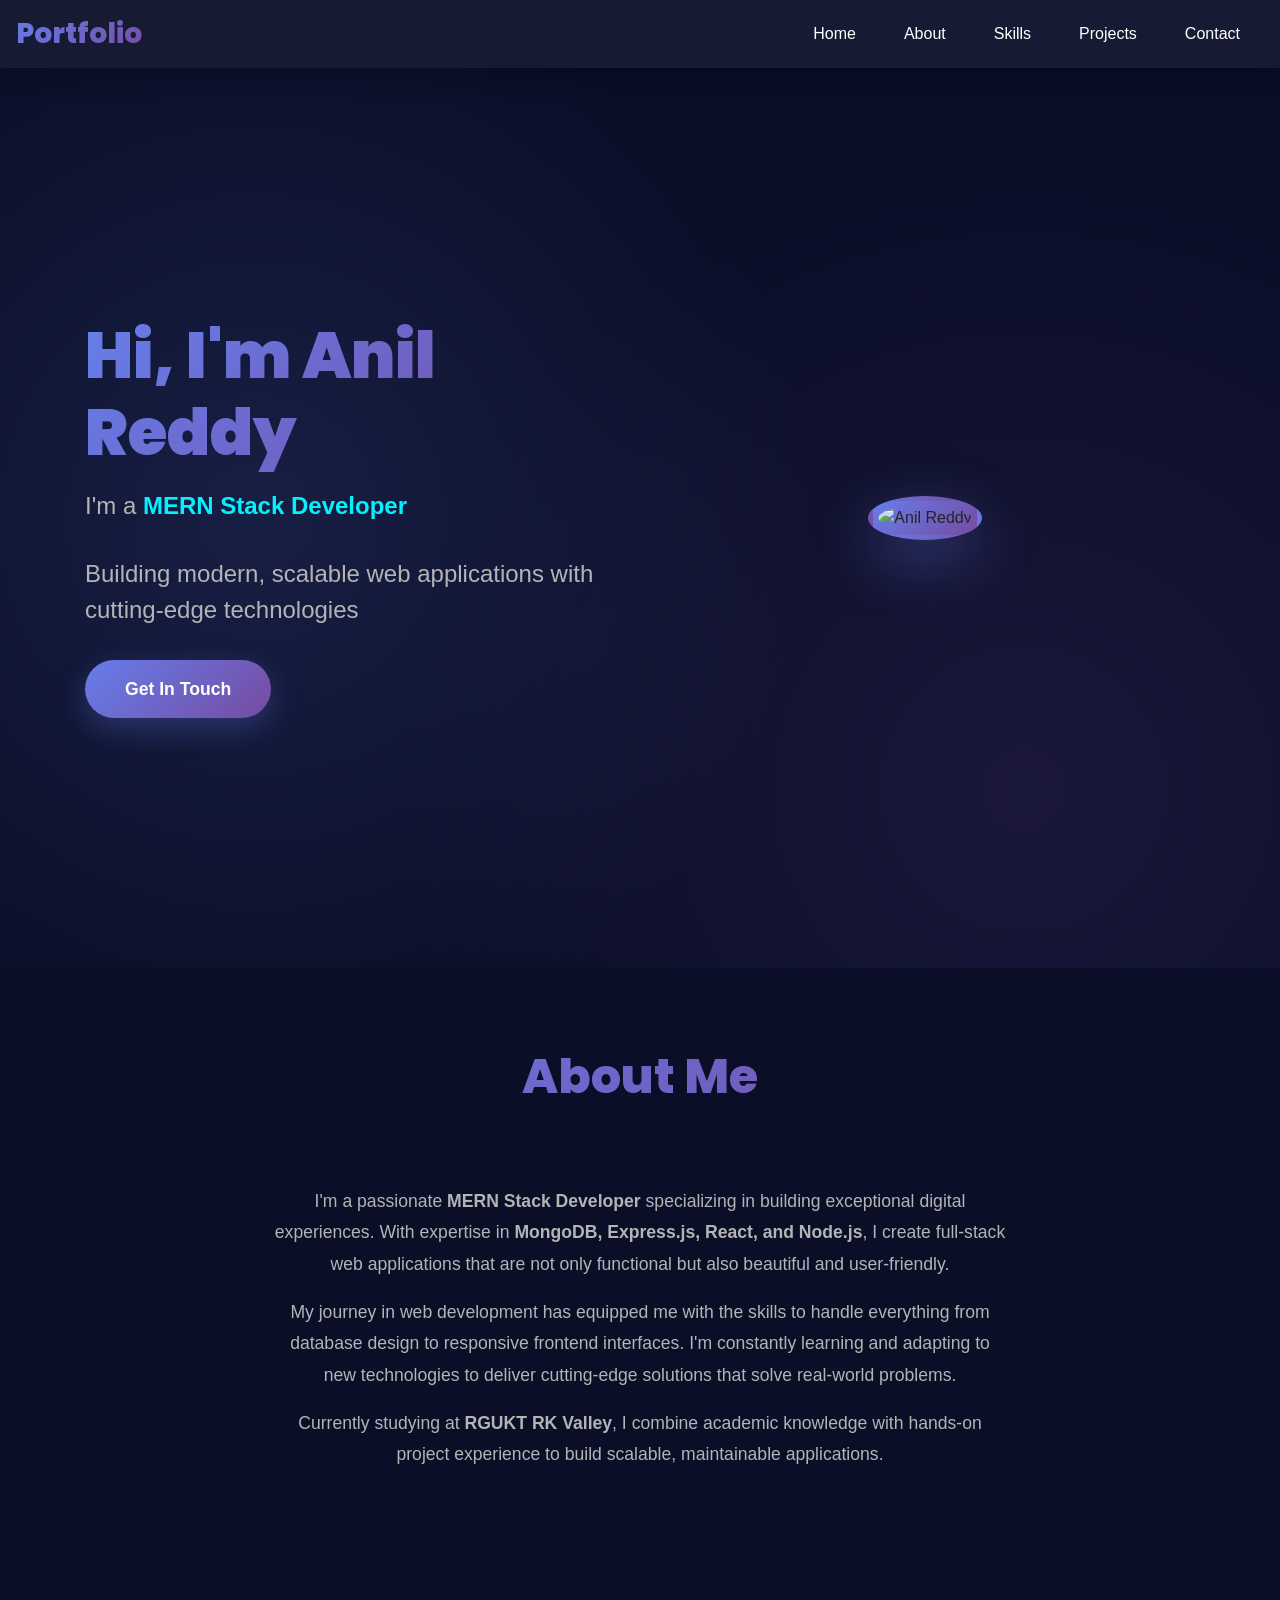
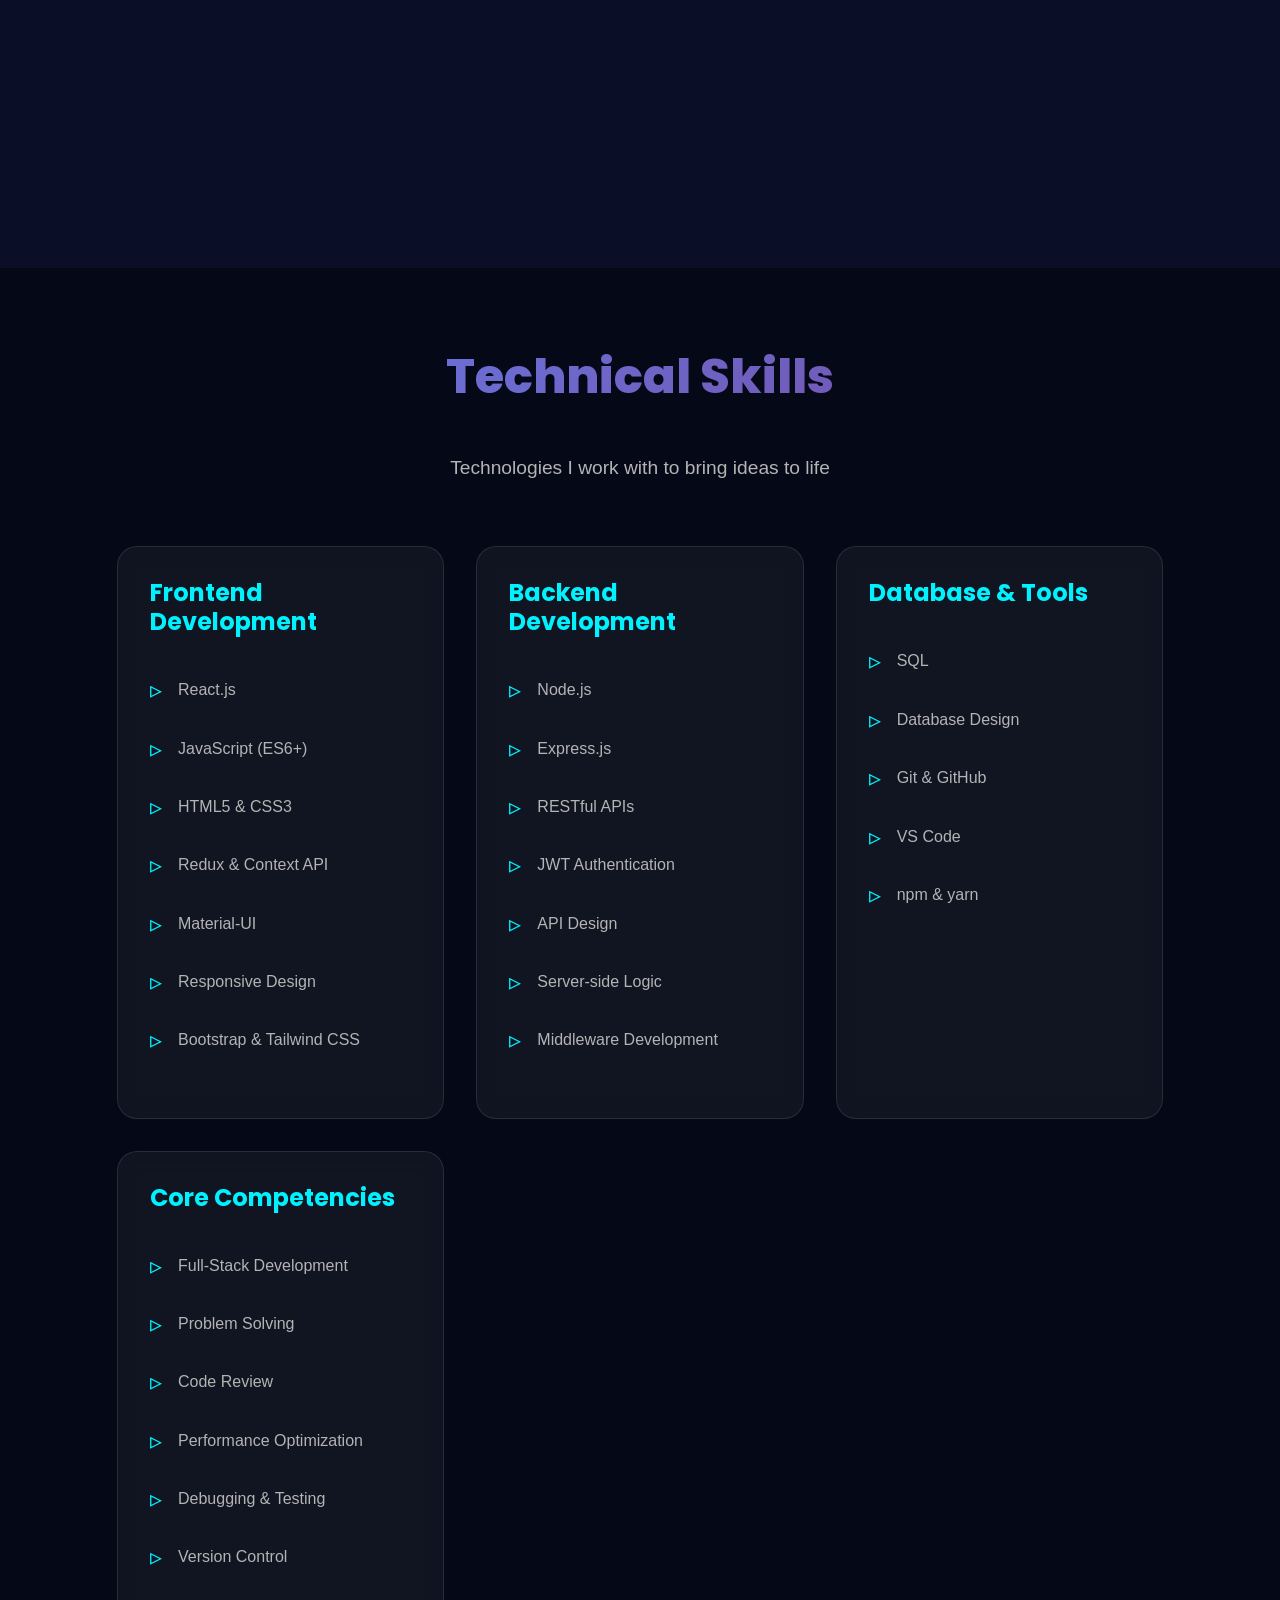
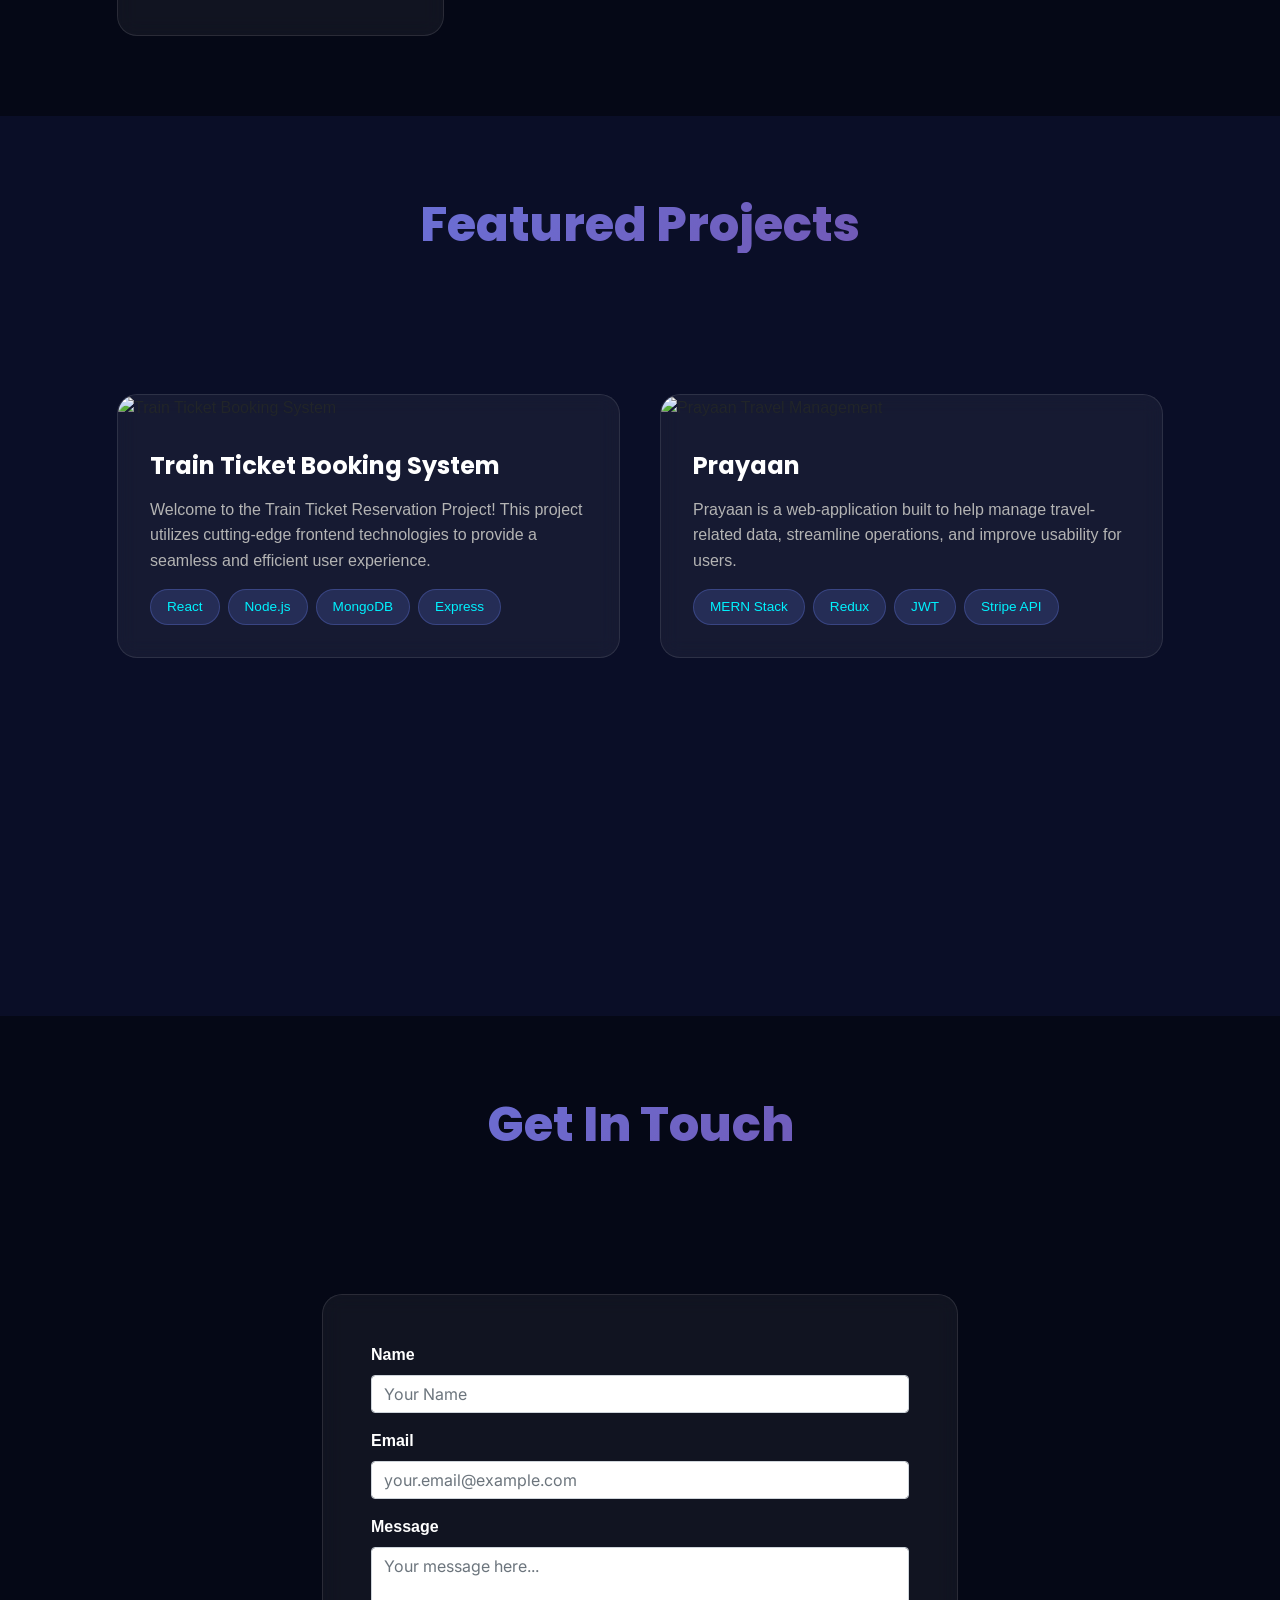
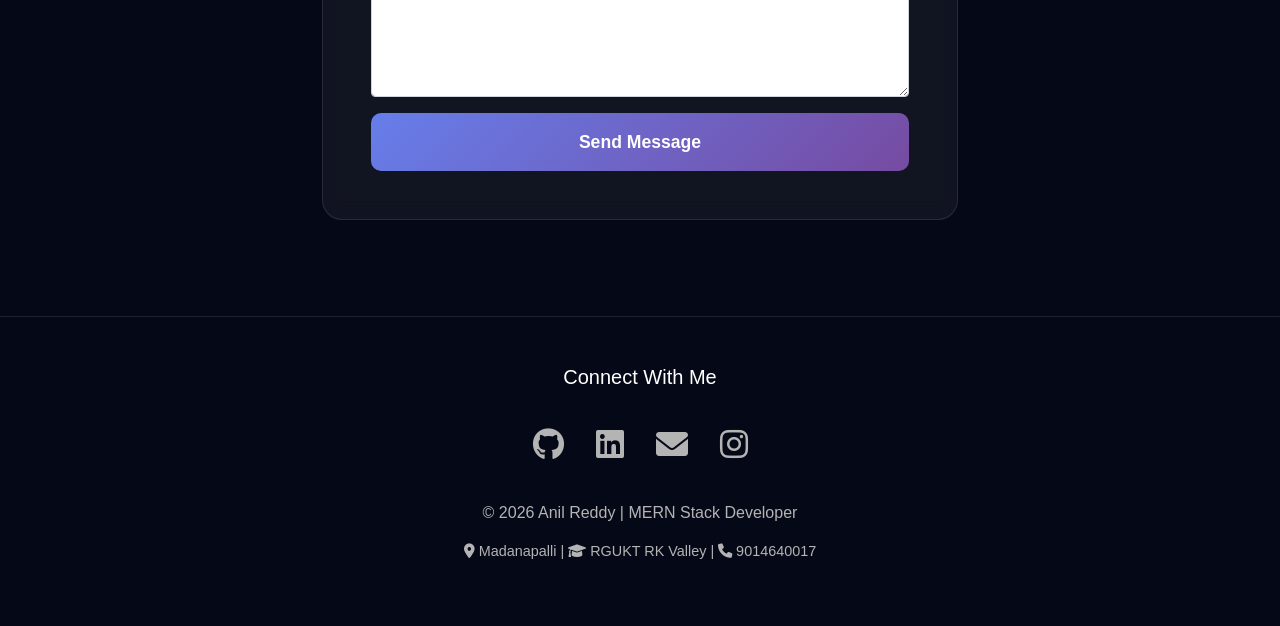
==== index.html @ bd6b55f9 "Initial commit - my portfolio project" ====
<!DOCTYPE html>
<html lang="en">

<head>
    <meta charset="UTF-8">
    <meta name="viewport" content="width=device-width, initial-scale=1.0">
    <meta name="description" content="Professional MERN Stack Developer Portfolio - Full Stack Web Development">
    <title>Anil Reddy - MERN Stack Developer</title>

    <link rel="stylesheet" href="style.css">
    <link rel="stylesheet" href="https://stackpath.bootstrapcdn.com/bootstrap/4.5.2/css/bootstrap.min.css"
        integrity="sha384-JcKb8q3iqJ61gNV9KGb8thSsNjpSL0n8PARn9HuZOnIxN0hoP+VmmDGMN5t9UJ0Z" crossorigin="anonymous">
    <link rel="stylesheet" href="https://cdnjs.cloudflare.com/ajax/libs/font-awesome/6.0.0-beta3/css/all.min.css">

    <script src="https://code.jquery.com/jquery-3.5.1.slim.min.js"
        integrity="sha384-DfXdz2htPH0lsSSs5nCTpuj/zy4C+OGpamoFVy38MVBnE+IbbVYUew+OrCXaRkfj"
        crossorigin="anonymous"></script>
    <script src="https://cdn.jsdelivr.net/npm/popper.js@1.16.1/dist/umd/popper.min.js"
        integrity="sha384-9/reFTGAW83EW2RDu2S0VKaIzap3H66lZH81PoYlFhbGU+6BZp6G7niu735Sk7lN"
        crossorigin="anonymous"></script>
    <script src="https://stackpath.bootstrapcdn.com/bootstrap/4.5.2/js/bootstrap.min.js"
        integrity="sha384-B4gt1jrGC7Jh4AgTPSdUtOBvfO8shuf57BaghqFfPlYxofvL8/KUEfYiJOMMV+rV"
        crossorigin="anonymous"></script>
</head>

<body>
    <!-- Navigation -->
    <nav class="navbar navbar-expand-lg navbar-dark">
        <a class="navbar-brand port" href="#home">Portfolio</a>
        <button class="navbar-toggler" type="button" data-toggle="collapse" data-target="#navbarNavAltMarkup"
            aria-controls="navbarNavAltMarkup" aria-expanded="false" aria-label="Toggle navigation">
            <span class="navbar-toggler-icon"></span>
        </button>
        <div class="collapse navbar-collapse" id="navbarNavAltMarkup">
            <div class="navbar-nav ml-auto">
                <a class="nav-link" href="#home">Home</a>
                <a class="nav-link" href="#about">About</a>
                <a class="nav-link" href="#skills">Skills</a>
                <a class="nav-link" href="#projects">Projects</a>
                <a class="nav-link" href="#contact">Contact</a>
            </div>
        </div>
    </nav>

    <!-- Hero Section -->
    <section id="home" class="hero-section">
        <div class="container">
            <div class="row align-items-center hero-content">
                <div class="col-lg-6 col-md-12 text-center text-lg-left mb-4 mb-lg-0">
                    <h1 class="hero-title">Hi, I'm Anil Reddy</h1>
                    <p class="hero-subtitle">
                        I'm a <span class="typing-text" id="typing-text">MERN Stack Developer</span>
                    </p>
                    <p class="hero-subtitle">Building modern, scalable web applications with cutting-edge technologies
                    </p>
                    <button class="cta-button"
                        onclick="document.getElementById('contact').scrollIntoView({behavior: 'smooth'})">
                        Get In Touch
                    </button>
                </div>
                <div class="col-lg-6 col-md-12 text-center">
                    <div class="profile-image-container">
                        <img src="https://res.cloudinary.com/dc9ofdtip/image/upload/v1767351451/IMG_20251217_183651_583_pf6vwm.webp"
                            alt="Anil Reddy" class="profile-image">
                    </div>
                </div>
            </div>
        </div>
    </section>

    <!-- About Section -->
    <section id="about" class="section about-section">
        <div class="container">
            <h2 class="section-title scroll-reveal">About Me</h2>
            <div class="about-content scroll-reveal">
                <p class="about-text">
                    I'm a passionate <strong>MERN Stack Developer</strong> specializing in building exceptional digital
                    experiences.
                    With expertise in <strong>MongoDB, Express.js, React, and Node.js</strong>, I create full-stack web
                    applications
                    that are not only functional but also beautiful and user-friendly.
                </p>
                <p class="about-text">
                    My journey in web development has equipped me with the skills to handle everything from database
                    design
                    to responsive frontend interfaces. I'm constantly learning and adapting to new technologies to
                    deliver
                    cutting-edge solutions that solve real-world problems.
                </p>
                <p class="about-text">
                    Currently studying at <strong>RGUKT RK Valley</strong>, I combine academic knowledge with hands-on
                    project experience to build scalable, maintainable applications.
                </p>
            </div>
        </div>
    </section>

    <!-- Skills Section -->
    <section id="skills" class="section skills-section">
        <div class="container">
            <h2 class="section-title scroll-reveal">Technical Skills</h2>
            <p class="section-subtitle scroll-reveal">Technologies I work with to bring ideas to life</p>

            <div class="skills-grid">
                <!-- Frontend Skills -->
                <div class="skill-card scroll-reveal">
                    <h3 class="skill-category">Frontend Development</h3>
                    <ul class="skill-list">
                        <li class="skill-item">React.js</li>
                        <li class="skill-item">JavaScript (ES6+)</li>
                        <li class="skill-item">HTML5 & CSS3</li>
                        <li class="skill-item">Redux & Context API</li>
                        <li class="skill-item">Material-UI</li>
                        <li class="skill-item">Responsive Design</li>
                        <li class="skill-item">Bootstrap & Tailwind CSS</li>
                    </ul>
                </div>

                <!-- Backend Skills -->
                <div class="skill-card scroll-reveal">
                    <h3 class="skill-category">Backend Development</h3>
                    <ul class="skill-list">
                        <li class="skill-item">Node.js</li>
                        <li class="skill-item">Express.js</li>
                        <li class="skill-item">RESTful APIs</li>
                        <li class="skill-item">JWT Authentication</li>
                        <li class="skill-item">API Design</li>
                        <li class="skill-item">Server-side Logic</li>
                        <li class="skill-item">Middleware Development</li>
                    </ul>
                </div>

                <!-- Database Skills -->
                <div class="skill-card scroll-reveal">
                    <h3 class="skill-category">Database & Tools</h3>
                    <ul class="skill-list">
                        <li class="skill-item">SQL</li>
                        <li class="skill-item">Database Design</li>
                        <li class="skill-item">Git & GitHub</li>
                        <li class="skill-item">VS Code</li>
                        <li class="skill-item">npm & yarn</li>
                    </ul>
                </div>

                <!-- Additional Skills -->
                <div class="skill-card scroll-reveal">
                    <h3 class="skill-category">Core Competencies</h3>
                    <ul class="skill-list">
                        <li class="skill-item">Full-Stack Development</li>
                        <li class="skill-item">Problem Solving</li>
                        <li class="skill-item">Code Review</li>
                        <li class="skill-item">Performance Optimization</li>
                        <li class="skill-item">Debugging & Testing</li>
                        <li class="skill-item">Version Control</li>
                    </ul>
                </div>
            </div>
        </div>
    </section>

    <!-- Projects Section -->
    <section id="projects" class="section projects-section">
        <div class="container">
            <h2 class="section-title scroll-reveal">Featured Projects</h2>
            <p class="section-subtitle scroll-reveal">A showcase of my recent work and achievements</p>

            <div class="projects-grid">
                <!-- Project 1: Train Ticket Booking System -->
                <a href="https://github.com/anilreddycm/WT-MINI-PROJECT-MINI" target="_blank" class="project-link">
                    <div class="project-card scroll-reveal">
                        <img src="https://www.shutterstock.com/image-vector/train-icon-logo-sign-ticket-260nw-2595988425.jpg"
                            alt="Train Ticket Booking System" class="project-image">
                        <div class="project-content">
                            <h3 class="project-title">Train Ticket Booking System</h3>
                            <p class="project-description">
                                Welcome to the Train Ticket Reservation Project! This project utilizes cutting-edge
                                frontend technologies to provide a seamless and efficient user experience.
                            </p>
                            <div class="project-tech">
                                <span class="tech-tag">React</span>
                                <span class="tech-tag">Node.js</span>
                                <span class="tech-tag">MongoDB</span>
                                <span class="tech-tag">Express</span>
                            </div>
                        </div>
                    </div>
                </a>

                <!-- Project 2: Prayaan -->
                <a href="https://github.com/anilreddycm/Prayaan" target="_blank" class="project-link">
                    <div class="project-card scroll-reveal">
                        <img src="https://res.cloudinary.com/dc9ofdtip/image/upload/v1763119201/Untitled_design_3_vn11tf.png"
                            alt="Prayaan Travel Management" class="project-image">
                        <div class="project-content">
                            <h3 class="project-title">Prayaan</h3>
                            <p class="project-description">
                                Prayaan is a web‑application built to help manage travel-related data, streamline
                                operations, and improve usability for users.
                            </p>
                            <div class="project-tech">
                                <span class="tech-tag">MERN Stack</span>
                                <span class="tech-tag">Redux</span>
                                <span class="tech-tag">JWT</span>
                                <span class="tech-tag">Stripe API</span>
                            </div>
                        </div>
                    </div>
                </a>
            </div>
        </div>
    </section>

    <!-- Contact Section -->
    <section id="contact" class="section contact-section">
        <div class="container">
            <h2 class="section-title scroll-reveal">Get In Touch</h2>
            <p class="section-subtitle scroll-reveal">Let's work together on your next project</p>

            <div class="contact-container">
                <form id="contact-form" class="contact-form scroll-reveal">
                    <div class="form-group">
                        <label for="name" class="form-label">Name</label>
                        <input type="text" class="form-control" id="name" placeholder="Your Name" required>
                    </div>
                    <div class="form-group">
                        <label for="email" class="form-label">Email</label>
                        <input type="email" class="form-control" id="email" placeholder="your.email@example.com"
                            required>
                    </div>
                    <div class="form-group">
                        <label for="message" class="form-label">Message</label>
                        <textarea class="form-control" id="message" rows="5" placeholder="Your message here..."
                            required></textarea>
                    </div>
                    <button type="submit" class="submit-button">Send Message</button>
                </form>
            </div>
        </div>
    </section>

    <!-- Footer -->
    <footer>
        <div class="container">
            <h5 style="color: white; text-align: center; margin-bottom: 1rem;">Connect With Me</h5>
            <div class="social-links">
                <a href="https://github.com/anilreddycm" target="_blank" class="social-link" aria-label="GitHub">
                    <i class="fab fa-github"></i>
                </a>
                <a href="https://www.linkedin.com/in/c-m-anil-kumar-reddy-99ab47313" target="_blank" class="social-link"
                    aria-label="LinkedIn">
                    <i class="fab fa-linkedin"></i>
                </a>
                <a href="mailto:anilreddycm2004@gmail.com" class="social-link" aria-label="Email">
                    <i class="fas fa-envelope"></i>
                </a>
                <a href="https://www.instagram.com/anil._.reddy._.cm18/" target="_blank" class="social-link"
                    aria-label="Instagram">
                    <i class="fab fa-instagram"></i>
                </a>

            </div>
            <p class="footer-text">© <span id="current-year">2026</span> Anil Reddy | MERN Stack Developer</p>
            <p class="footer-text" style="font-size: 0.9rem; margin-top: 0.5rem;">
                <i class="fas fa-map-marker-alt"></i> Madanapalli |
                <i class="fas fa-graduation-cap"></i> RGUKT RK Valley |
                <i class="fas fa-phone"></i> 9014640017
            </p>
        </div>
    </footer>

    <script src="script.js"></script>
</body>

</html>
---- style.css ----
@import url('https://fonts.googleapis.com/css2?family=Inter:wght@300;400;500;600;700;800&family=Poppins:wght@400;500;600;700;800;900&display=swap');

/* ===== CSS VARIABLES ===== */
:root {
    --primary-gradient: linear-gradient(135deg, #667eea 0%, #764ba2 100%);
    --secondary-gradient: linear-gradient(135deg, #f093fb 0%, #f5576c 100%);
    --accent-gradient: linear-gradient(135deg, #4facfe 0%, #00f2fe 100%);
    --dark-bg: #0a0e27;
    --darker-bg: #050816;
    --card-bg: rgba(255, 255, 255, 0.05);
    --text-primary: #ffffff;
    --text-secondary: #b4b4b4;
    --accent-color: #667eea;
    --accent-cyan: #00f2fe;
    --accent-pink: #f5576c;
    --transition-smooth: all 0.3s cubic-bezier(0.4, 0, 0.2, 1);
}

/* ===== GLOBAL STYLES ===== */
* {
    margin: 0;
    padding: 0;
    box-sizing: border-box;
}

html {
    scroll-behavior: smooth;
}

body {
    font-family: 'Inter', sans-serif;
    background: var(--darker-bg);
    color: var(--text-primary);
    overflow-x: hidden;
    line-height: 1.6;
}

/* ===== NAVIGATION ===== */
.navbar {
    background: rgba(10, 14, 39, 0.95) !important;
    backdrop-filter: blur(10px);
    padding: 1rem 2rem;
    box-shadow: 0 4px 30px rgba(0, 0, 0, 0.3);
    position: sticky;
    top: 0;
    z-index: 1000;
}

.navbar-brand.port {
    font-family: 'Poppins', sans-serif;
    font-weight: 800;
    font-size: 28px;
    background: var(--primary-gradient);
    -webkit-background-clip: text;
    -webkit-text-fill-color: transparent;
    background-clip: text;
    transition: var(--transition-smooth);
}

.navbar-brand.port:hover {
    transform: scale(1.05);
}

.nav-link {
    font-weight: 500;
    font-size: 16px;
    color: var(--text-primary) !important;
    margin: 0 1rem;
    position: relative;
    transition: var(--transition-smooth);
}

.nav-link::after {
    content: '';
    position: absolute;
    bottom: -5px;
    left: 0;
    width: 0;
    height: 2px;
    background: var(--accent-gradient);
    transition: width 0.3s ease;
}

.nav-link:hover::after {
    width: 100%;
}

.nav-link:hover {
    color: var(--accent-cyan) !important;
    transform: translateY(-2px);
}

/* ===== HERO SECTION ===== */
.hero-section {
    min-height: 100vh;
    background: var(--dark-bg);
    position: relative;
    overflow: hidden;
    display: flex;
    align-items: center;
    padding: 4rem 0;
}

.hero-section::before {
    content: '';
    position: absolute;
    top: 0;
    left: 0;
    right: 0;
    bottom: 0;
    background:
        radial-gradient(circle at 20% 50%, rgba(102, 126, 234, 0.15) 0%, transparent 50%),
        radial-gradient(circle at 80% 80%, rgba(118, 75, 162, 0.15) 0%, transparent 50%);
    animation: gradientShift 15s ease infinite;
}

@keyframes gradientShift {

    0%,
    100% {
        opacity: 1;
    }

    50% {
        opacity: 0.7;
    }
}

.hero-content {
    position: relative;
    z-index: 1;
}

.hero-title {
    font-family: 'Poppins', sans-serif;
    font-size: 4rem;
    font-weight: 900;
    margin-bottom: 1rem;
    background: var(--primary-gradient);
    -webkit-background-clip: text;
    -webkit-text-fill-color: transparent;
    background-clip: text;
    animation: fadeInUp 1s ease;
}

.hero-subtitle {
    font-size: 1.5rem;
    color: var(--text-secondary);
    margin-bottom: 2rem;
    animation: fadeInUp 1s ease 0.2s backwards;
}

.typing-text {
    color: var(--accent-cyan);
    font-weight: 600;
}

.profile-image-container {
    position: relative;
    animation: fadeInUp 1s ease 0.4s backwards;
}

.profile-image {
    width: 300px;
    height: 300px;
    border-radius: 50%;
    object-fit: cover;
    border: 5px solid transparent;
    background: var(--primary-gradient);
    padding: 5px;
    box-shadow: 0 20px 60px rgba(102, 126, 234, 0.4);
    transition: var(--transition-smooth);
}

.profile-image:hover {
    transform: scale(1.05) rotate(5deg);
    box-shadow: 0 25px 80px rgba(102, 126, 234, 0.6);
}

.cta-button {
    padding: 1rem 2.5rem;
    font-size: 1.1rem;
    font-weight: 600;
    border: none;
    border-radius: 50px;
    background: var(--primary-gradient);
    color: white;
    cursor: pointer;
    transition: var(--transition-smooth);
    box-shadow: 0 10px 30px rgba(102, 126, 234, 0.3);
    animation: fadeInUp 1s ease 0.6s backwards;
}

.cta-button:hover {
    transform: translateY(-3px);
    box-shadow: 0 15px 40px rgba(102, 126, 234, 0.5);
}

@keyframes fadeInUp {
    from {
        opacity: 0;
        transform: translateY(30px);
    }

    to {
        opacity: 1;
        transform: translateY(0);
    }
}

/* ===== SECTION STYLES ===== */
.section {
    min-height: 100vh;
    padding: 5rem 0;
    position: relative;
}

.section-title {
    font-family: 'Poppins', sans-serif;
    font-size: 3rem;
    font-weight: 800;
    text-align: center;
    margin-bottom: 3rem;
    background: var(--primary-gradient);
    -webkit-background-clip: text;
    -webkit-text-fill-color: transparent;
    background-clip: text;
}

.section-subtitle {
    text-align: center;
    font-size: 1.2rem;
    color: var(--text-secondary);
    margin-bottom: 4rem;
    max-width: 700px;
    margin-left: auto;
    margin-right: auto;
}

/* ===== ABOUT SECTION ===== */
.about-section {
    background: var(--dark-bg);
}

.about-content {
    max-width: 800px;
    margin: 0 auto;
    padding: 2rem;
}

.about-text {
    font-size: 1.1rem;
    line-height: 1.8;
    color: var(--text-secondary);
    text-align: center;
}

/* ===== SKILLS SECTION ===== */
.skills-section {
    background: var(--darker-bg);
}

.skills-grid {
    display: grid;
    grid-template-columns: repeat(auto-fit, minmax(280px, 1fr));
    gap: 2rem;
    max-width: 1200px;
    margin: 0 auto;
    padding: 0 2rem;
}

.skill-card {
    background: var(--card-bg);
    backdrop-filter: blur(10px);
    border: 1px solid rgba(255, 255, 255, 0.1);
    border-radius: 20px;
    padding: 2rem;
    transition: var(--transition-smooth);
    position: relative;
    overflow: hidden;
}

.skill-card::before {
    content: '';
    position: absolute;
    top: 0;
    left: 0;
    right: 0;
    height: 4px;
    background: var(--primary-gradient);
    transform: scaleX(0);
    transition: transform 0.3s ease;
}

.skill-card:hover::before {
    transform: scaleX(1);
}

.skill-card:hover {
    transform: translateY(-10px);
    border-color: rgba(102, 126, 234, 0.5);
    box-shadow: 0 20px 60px rgba(102, 126, 234, 0.2);
}

.skill-category {
    font-family: 'Poppins', sans-serif;
    font-size: 1.5rem;
    font-weight: 700;
    margin-bottom: 1.5rem;
    color: var(--accent-cyan);
}

.skill-list {
    list-style: none;
}

.skill-item {
    padding: 0.7rem 0;
    color: var(--text-secondary);
    font-size: 1rem;
    display: flex;
    align-items: center;
    transition: var(--transition-smooth);
}

.skill-item::before {
    content: '▹';
    color: var(--accent-cyan);
    font-size: 1.5rem;
    margin-right: 1rem;
}

.skill-item:hover {
    color: var(--text-primary);
    transform: translateX(10px);
}

/* ===== PROJECTS SECTION ===== */
.projects-section {
    background: var(--dark-bg);
}

.projects-grid {
    display: grid;
    grid-template-columns: repeat(auto-fit, minmax(350px, 1fr));
    gap: 2.5rem;
    max-width: 1200px;
    margin: 0 auto;
    padding: 0 2rem;
}

.project-link {
    text-decoration: none;
    color: inherit;
    display: block;
}

.project-card {
    background: var(--card-bg);
    backdrop-filter: blur(10px);
    border: 1px solid rgba(255, 255, 255, 0.1);
    border-radius: 20px;
    overflow: hidden;
    transition: var(--transition-smooth);
    cursor: pointer;
}

.project-link:hover .project-card {
    transform: translateY(-10px);
    border-color: rgba(102, 126, 234, 0.5);
    box-shadow: 0 20px 60px rgba(102, 126, 234, 0.3);
}

.project-link:hover .project-image {
    transform: scale(1.1);
}

.project-image {
    width: 100%;
    height: 220px;
    object-fit: cover;
    transition: var(--transition-smooth);
}

.project-content {
    padding: 2rem;
}

.project-title {
    font-family: 'Poppins', sans-serif;
    font-size: 1.5rem;
    font-weight: 700;
    margin-bottom: 1rem;
    color: var(--text-primary);
}

.project-description {
    color: var(--text-secondary);
    line-height: 1.6;
    margin-bottom: 1rem;
}

.project-tech {
    display: flex;
    flex-wrap: wrap;
    gap: 0.5rem;
    margin-top: 1rem;
}

.tech-tag {
    padding: 0.4rem 1rem;
    background: rgba(102, 126, 234, 0.2);
    border: 1px solid rgba(102, 126, 234, 0.3);
    border-radius: 20px;
    font-size: 0.85rem;
    color: var(--accent-cyan);
}

/* ===== CONTACT SECTION ===== */
.contact-section {
    background: var(--darker-bg);
    padding: 5rem 0;
}

.contact-container {
    max-width: 700px;
    margin: 0 auto;
    padding: 0 2rem;
}

.contact-form {
    background: var(--card-bg);
    backdrop-filter: blur(10px);
    border: 1px solid rgba(255, 255, 255, 0.1);
    border-radius: 20px;
    padding: 3rem;
}

.form-group {
    margin-bottom: 2rem;
}

.form-label {
    display: block;
    margin-bottom: 0.5rem;
    font-weight: 600;
    color: var(--text-primary);
}

.form-control {
    width: 100%;
    padding: 1rem;
    background: rgba(255, 255, 255, 0.05);
    border: 1px solid rgba(255, 255, 255, 0.1);
    border-radius: 10px;
    color: var(--text-primary);
    font-family: 'Inter', sans-serif;
    font-size: 1rem;
    transition: var(--transition-smooth);
}

.form-control:focus {
    outline: none;
    border-color: var(--accent-color);
    box-shadow: 0 0 20px rgba(102, 126, 234, 0.2);
}

textarea.form-control {
    resize: vertical;
    min-height: 150px;
}

.submit-button {
    width: 100%;
    padding: 1rem 2rem;
    font-size: 1.1rem;
    font-weight: 600;
    border: none;
    border-radius: 10px;
    background: var(--primary-gradient);
    color: white;
    cursor: pointer;
    transition: var(--transition-smooth);
}

.submit-button:hover {
    transform: translateY(-3px);
    box-shadow: 0 15px 40px rgba(102, 126, 234, 0.4);
}

/* ===== FOOTER ===== */
footer {
    background: var(--darker-bg);
    padding: 3rem 0;
    border-top: 1px solid rgba(255, 255, 255, 0.1);
}

.social-links {
    display: flex;
    justify-content: center;
    gap: 2rem;
    margin: 2rem 0;
}

.social-link {
    color: var(--text-secondary);
    font-size: 2rem;
    transition: var(--transition-smooth);
}

.social-link:hover {
    color: var(--accent-cyan);
    transform: translateY(-5px);
}

.footer-text {
    text-align: center;
    color: var(--text-secondary);
    margin-top: 2rem;
}

/* ===== RESPONSIVE DESIGN ===== */
@media (max-width: 768px) {
    .hero-title {
        font-size: 2.5rem;
    }

    .hero-subtitle {
        font-size: 1.2rem;
    }

    .profile-image {
        width: 200px;
        height: 200px;
    }

    .section-title {
        font-size: 2rem;
    }

    .skills-grid,
    .projects-grid {
        grid-template-columns: 1fr;
    }

    .navbar-brand.port {
        font-size: 24px;
    }

    .nav-link {
        margin: 0.5rem 0;
    }
}

/* ===== ANIMATIONS ===== */
.fade-in {
    animation: fadeIn 1s ease;
}

@keyframes fadeIn {
    from {
        opacity: 0;
    }

    to {
        opacity: 1;
    }
}

.slide-in-left {
    animation: slideInLeft 0.8s ease;
}

@keyframes slideInLeft {
    from {
        opacity: 0;
        transform: translateX(-50px);
    }

    to {
        opacity: 1;
        transform: translateX(0);
    }
}

/* ===== SCROLL ANIMATIONS ===== */
.scroll-reveal {
    opacity: 0;
    transform: translateY(50px);
    transition: all 0.8s ease;
}

.scroll-reveal.active {
    opacity: 1;
    transform: translateY(0);
}
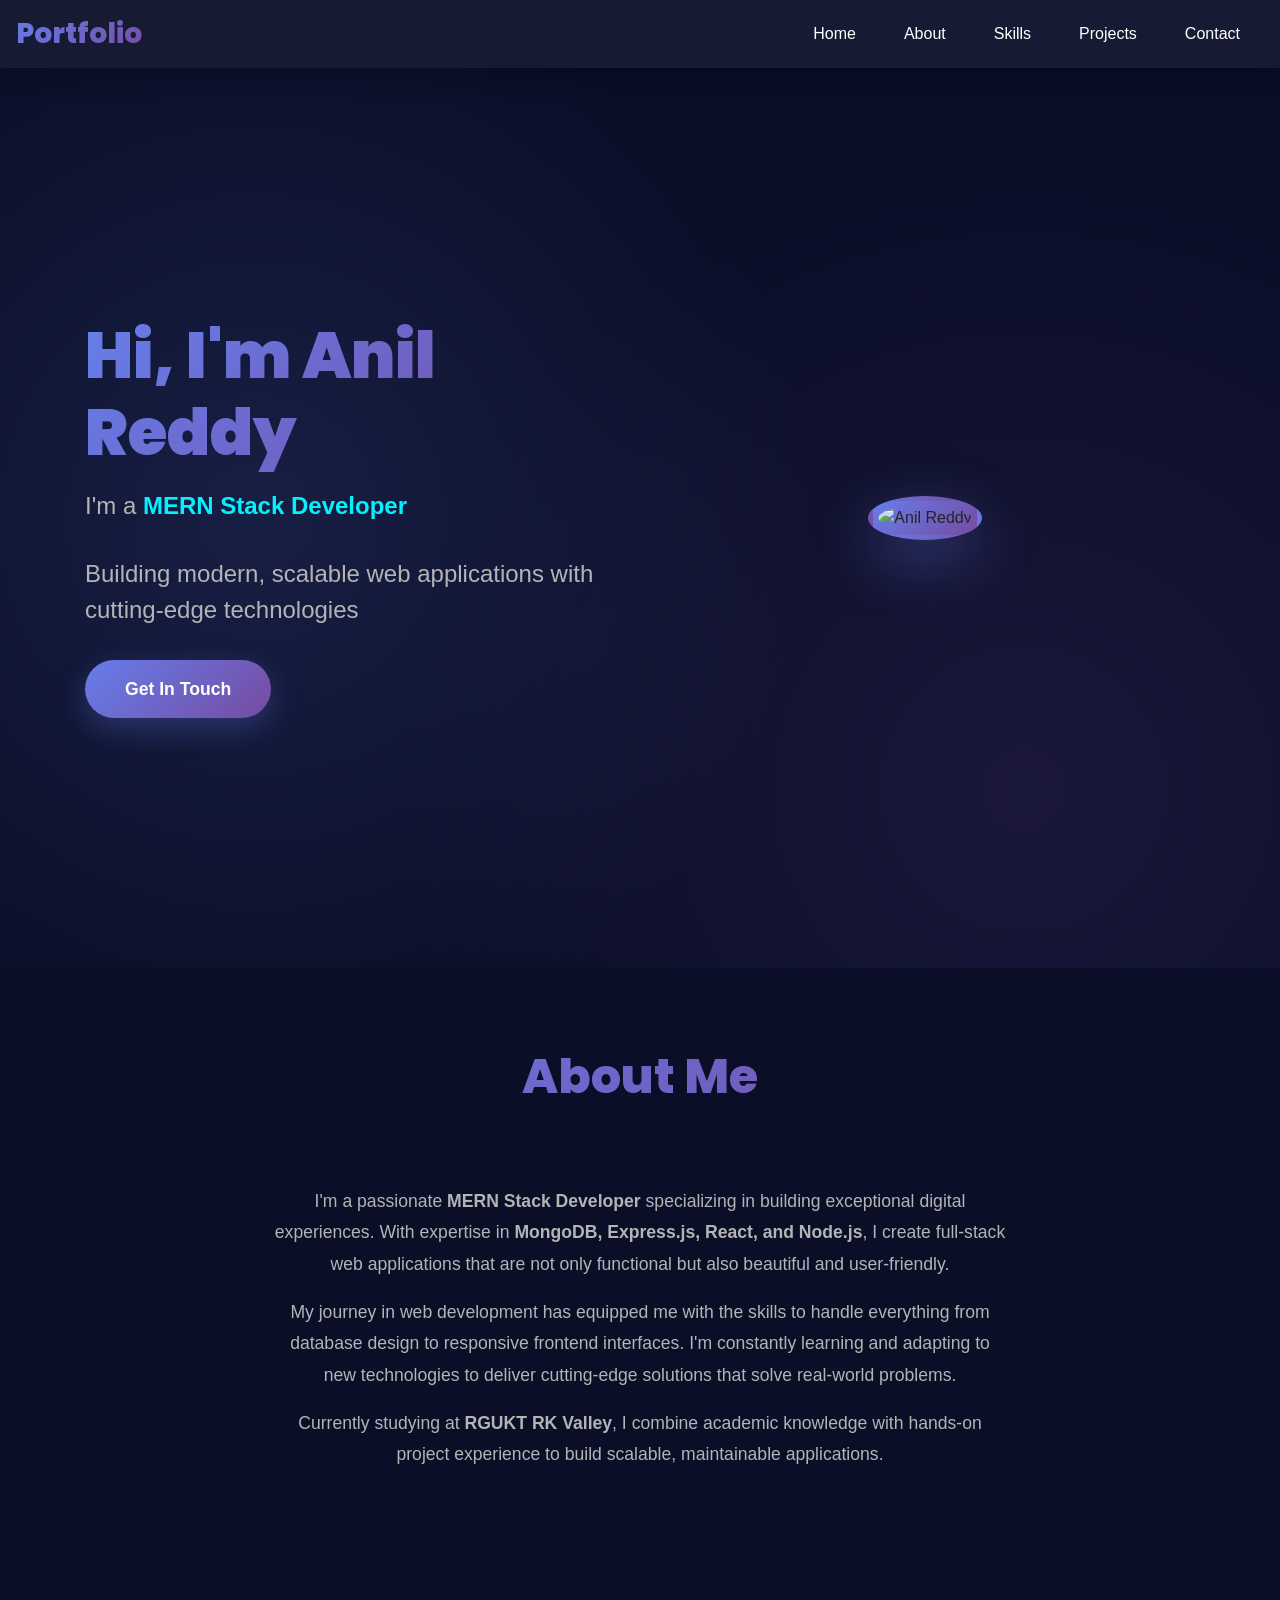
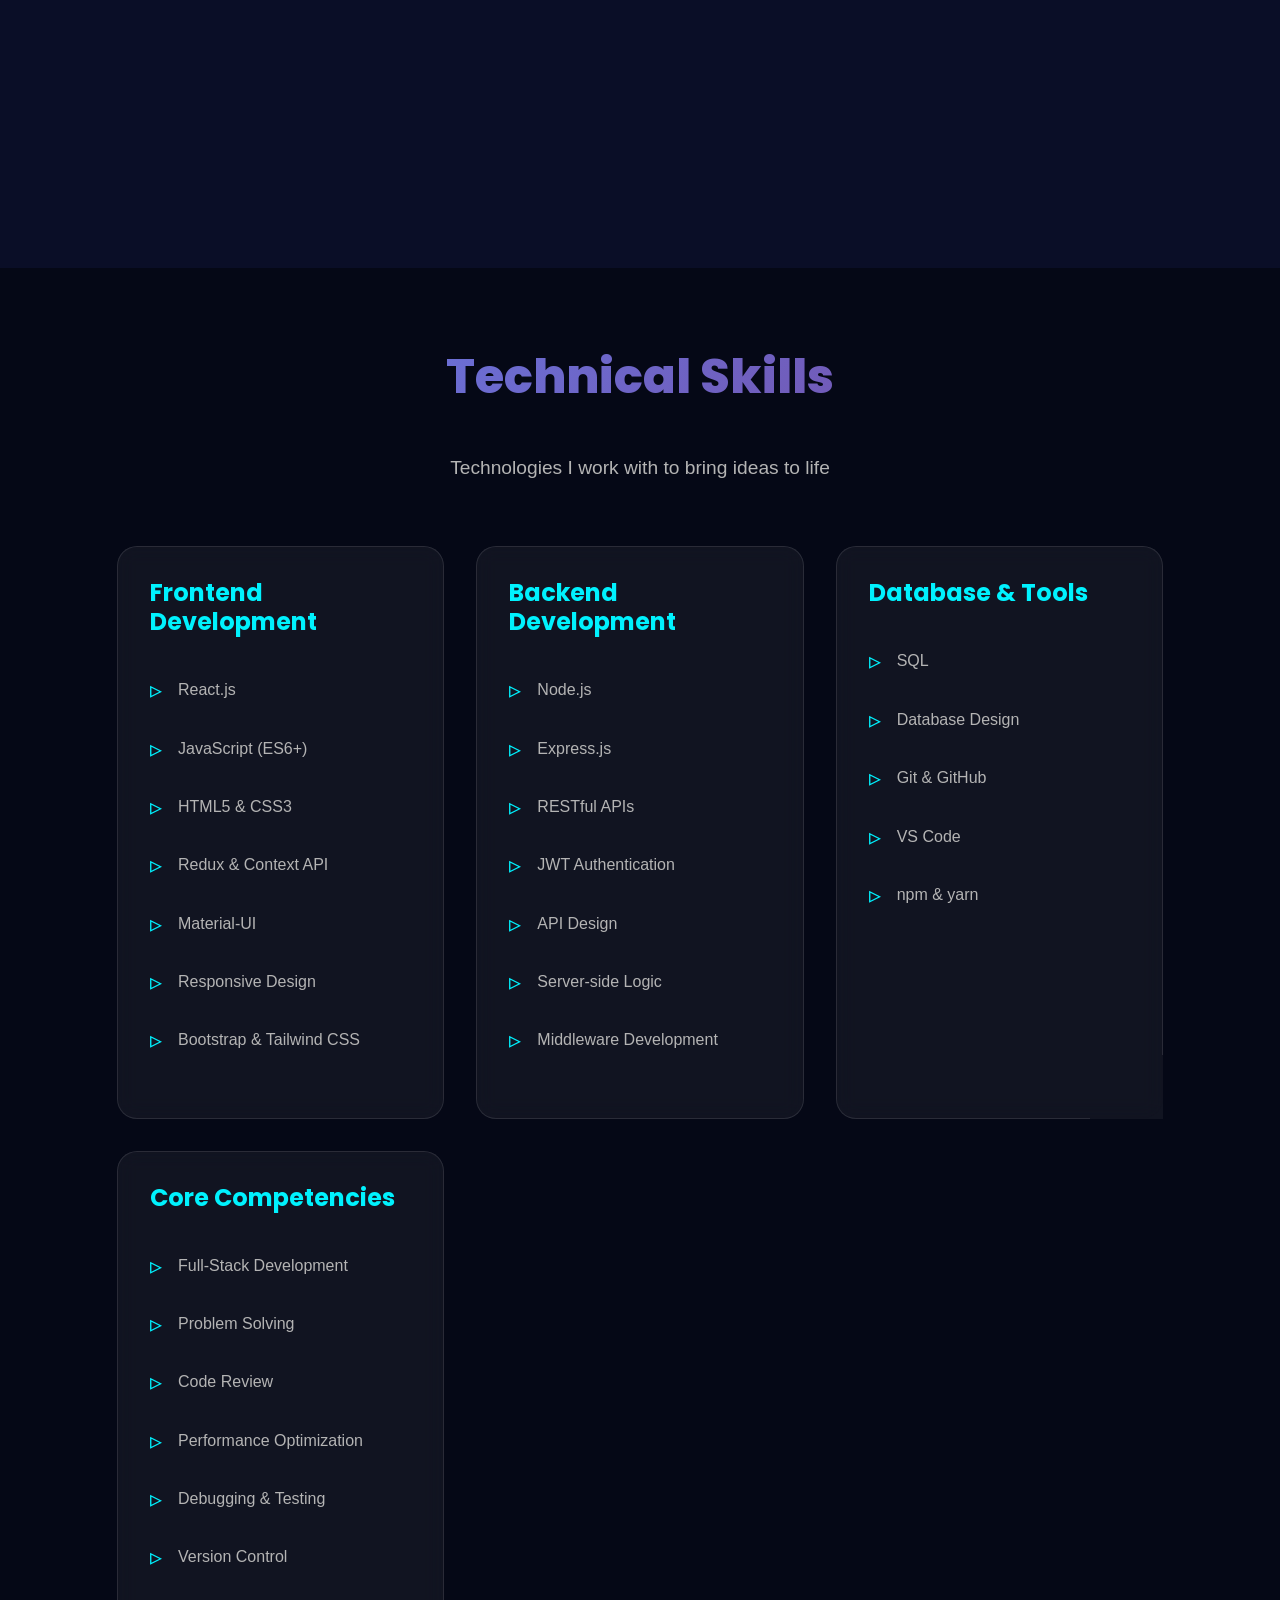
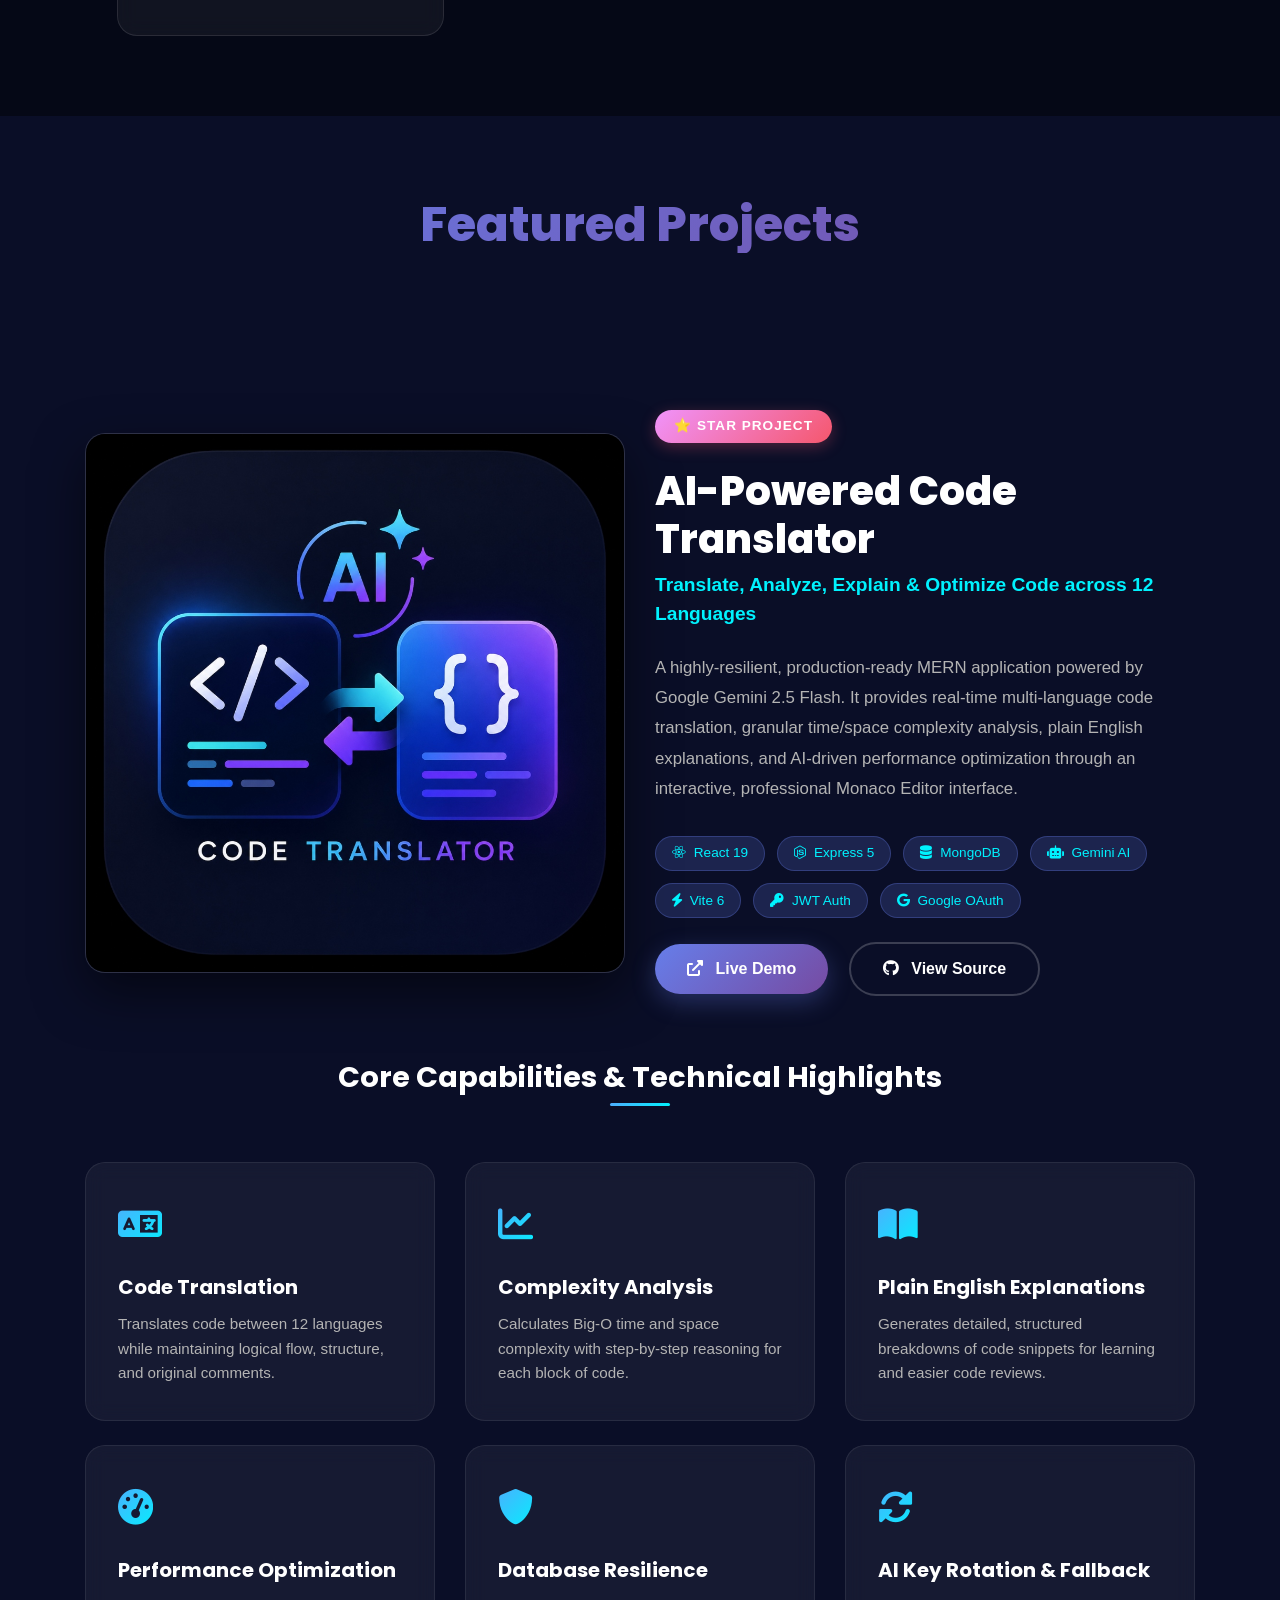
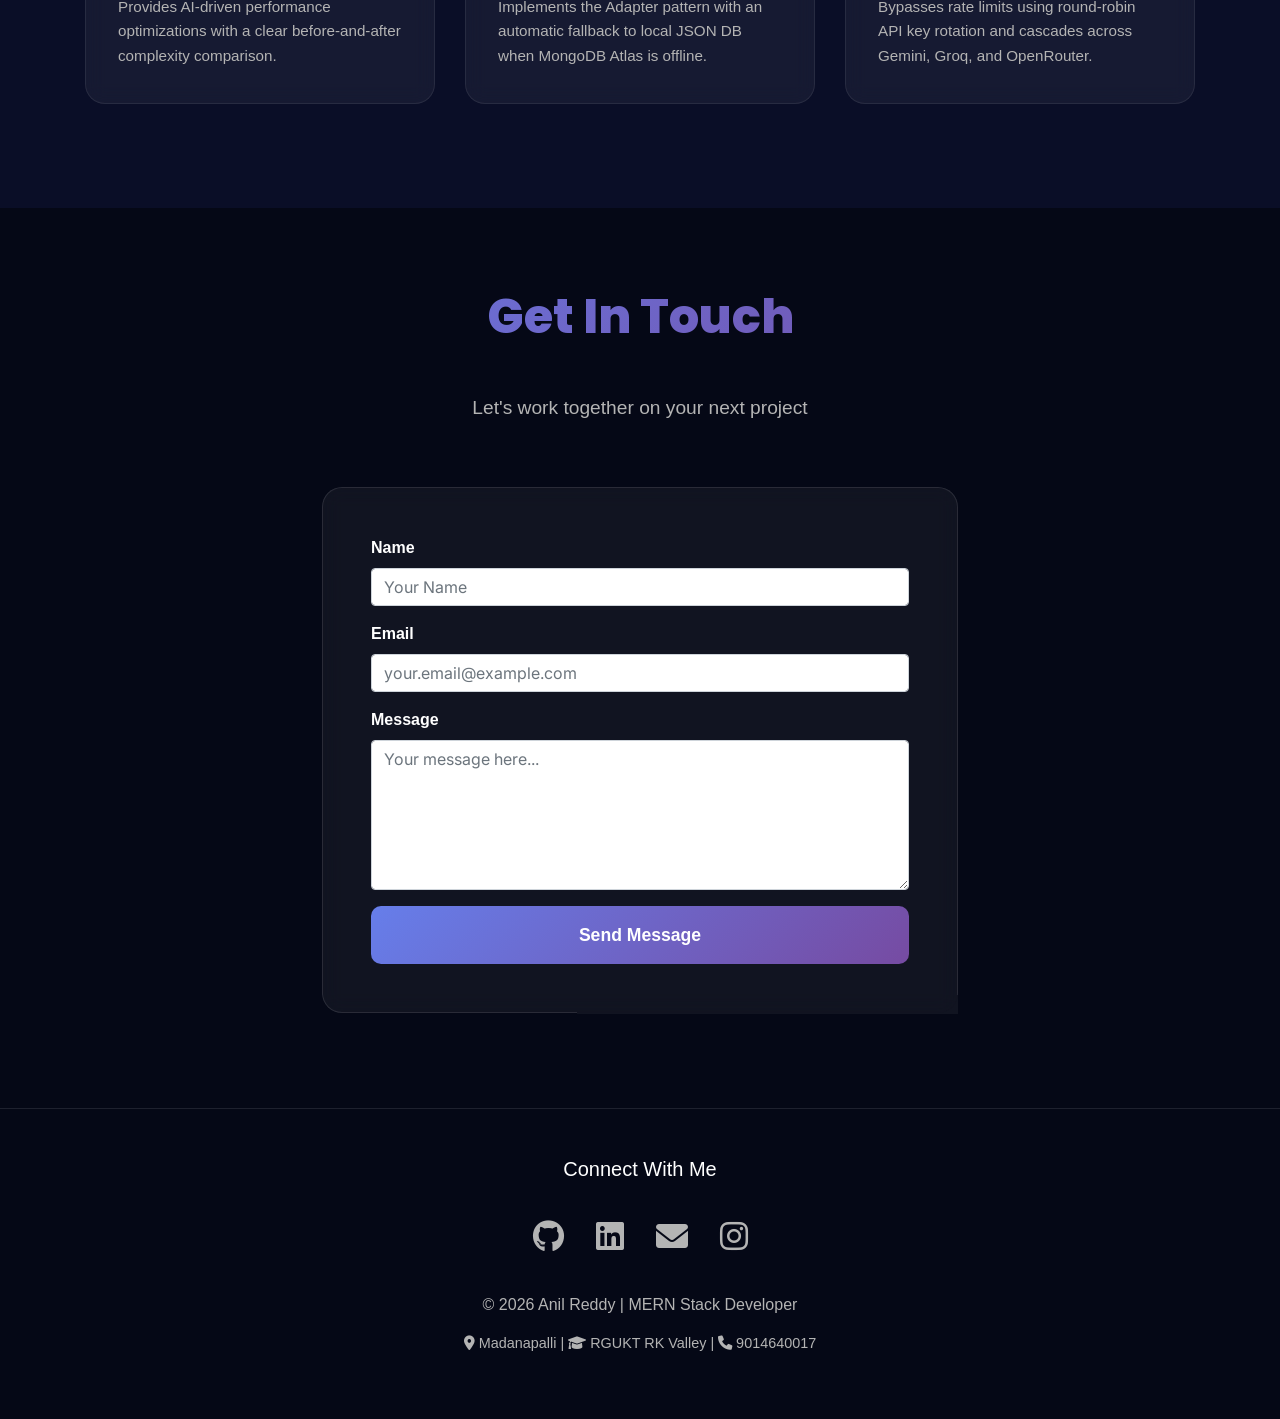
==== commit 32a39fd0: "Update projects section with detailed AI-Powered Code Translator showcase" ====
--- a/index.html
+++ b/index.html
@@ -164,48 +164,101 @@
             <h2 class="section-title scroll-reveal">Featured Projects</h2>
             <p class="section-subtitle scroll-reveal">A showcase of my recent work and achievements</p>
 
-            <div class="projects-grid">
-                <!-- Project 1: Train Ticket Booking System -->
-                <a href="https://github.com/anilreddycm/WT-MINI-PROJECT-MINI" target="_blank" class="project-link">
-                    <div class="project-card scroll-reveal">
-                        <img src="https://www.shutterstock.com/image-vector/train-icon-logo-sign-ticket-260nw-2595988425.jpg"
-                            alt="Train Ticket Booking System" class="project-image">
-                        <div class="project-content">
-                            <h3 class="project-title">Train Ticket Booking System</h3>
-                            <p class="project-description">
-                                Welcome to the Train Ticket Reservation Project! This project utilizes cutting-edge
-                                frontend technologies to provide a seamless and efficient user experience.
-                            </p>
-                            <div class="project-tech">
-                                <span class="tech-tag">React</span>
-                                <span class="tech-tag">Node.js</span>
-                                <span class="tech-tag">MongoDB</span>
-                                <span class="tech-tag">Express</span>
-                            </div>
+            <!-- Star Project: AI-Powered Code Translator Showcase -->
+            <div class="row align-items-center scroll-reveal mb-5">
+                <div class="col-lg-6 col-md-12 mb-4 mb-lg-0">
+                    <div class="project-showcase-image-container">
+                        <img src="code-translator.jpg" alt="AI-Powered Code Translator" class="project-showcase-image">
+                    </div>
+                </div>
+                <div class="col-lg-6 col-md-12">
+                    <div class="project-showcase-content">
+                        <div class="project-badge">⭐ Star Project</div>
+                        <h3 class="project-showcase-title">AI-Powered Code Translator</h3>
+                        <p class="project-showcase-tagline">Translate, Analyze, Explain & Optimize Code across 12
+                            Languages</p>
+                        <p class="project-showcase-desc">
+                            A highly-resilient, production-ready MERN application powered by Google Gemini 2.5 Flash. It
+                            provides real-time multi-language code translation, granular time/space complexity analysis,
+                            plain English explanations, and AI-driven performance optimization through an interactive,
+                            professional Monaco Editor interface.
+                        </p>
+                        <div class="project-tech-badges">
+                            <span class="tech-tag"><i class="fab fa-react mr-1"></i> React 19</span>
+                            <span class="tech-tag"><i class="fab fa-node-js mr-1"></i> Express 5</span>
+                            <span class="tech-tag"><i class="fas fa-database mr-1"></i> MongoDB</span>
+                            <span class="tech-tag"><i class="fas fa-robot mr-1"></i> Gemini AI</span>
+                            <span class="tech-tag"><i class="fas fa-bolt mr-1"></i> Vite 6</span>
+                            <span class="tech-tag"><i class="fas fa-key mr-1"></i> JWT Auth</span>
+                            <span class="tech-tag"><i class="fab fa-google mr-1"></i> Google OAuth</span>
                         </div>
-                    </div>
-                </a>
-
-                <!-- Project 2: Prayaan -->
-                <a href="https://github.com/anilreddycm/Prayaan" target="_blank" class="project-link">
-                    <div class="project-card scroll-reveal">
-                        <img src="https://res.cloudinary.com/dc9ofdtip/image/upload/v1763119201/Untitled_design_3_vn11tf.png"
-                            alt="Prayaan Travel Management" class="project-image">
-                        <div class="project-content">
-                            <h3 class="project-title">Prayaan</h3>
-                            <p class="project-description">
-                                Prayaan is a web‑application built to help manage travel-related data, streamline
-                                operations, and improve usability for users.
-                            </p>
-                            <div class="project-tech">
-                                <span class="tech-tag">MERN Stack</span>
-                                <span class="tech-tag">Redux</span>
-                                <span class="tech-tag">JWT</span>
-                                <span class="tech-tag">Stripe API</span>
-                            </div>
+                        <div class="project-actions mt-4">
+                            <a href="https://ai-code-translator-brpn.onrender.com" target="_blank"
+                                class="btn-primary-custom mr-3">
+                                <i class="fas fa-external-link-alt mr-2"></i> Live Demo
+                            </a>
+                            <a href="https://github.com/anilreddycm/AI-POWERED-CODING-TRANSLATOR" target="_blank"
+                                class="btn-secondary-custom">
+                                <i class="fab fa-github mr-2"></i> View Source
+                            </a>
                         </div>
                     </div>
-                </a>
+                </div>
+            </div>
+
+            <!-- Project Features & Technical Highlights Grid -->
+            <div class="row scroll-reveal mt-5">
+                <div class="col-12 text-center mb-5">
+                    <h3 class="showcase-section-subtitle d-inline-block">Core Capabilities & Technical Highlights</h3>
+                </div>
+                <div class="col-md-6 col-lg-4 mb-4">
+                    <div class="feature-detail-card">
+                        <div class="feature-icon"><i class="fas fa-language"></i></div>
+                        <h4>Code Translation</h4>
+                        <p>Translates code between 12 languages while maintaining logical flow, structure, and original
+                            comments.</p>
+                    </div>
+                </div>
+                <div class="col-md-6 col-lg-4 mb-4">
+                    <div class="feature-detail-card">
+                        <div class="feature-icon"><i class="fas fa-chart-line"></i></div>
+                        <h4>Complexity Analysis</h4>
+                        <p>Calculates Big-O time and space complexity with step-by-step reasoning for each block of
+                            code.</p>
+                    </div>
+                </div>
+                <div class="col-md-6 col-lg-4 mb-4">
+                    <div class="feature-detail-card">
+                        <div class="feature-icon"><i class="fas fa-book-open"></i></div>
+                        <h4>Plain English Explanations</h4>
+                        <p>Generates detailed, structured breakdowns of code snippets for learning and easier code
+                            reviews.</p>
+                    </div>
+                </div>
+                <div class="col-md-6 col-lg-4 mb-4">
+                    <div class="feature-detail-card">
+                        <div class="feature-icon"><i class="fas fa-tachometer-alt"></i></div>
+                        <h4>Performance Optimization</h4>
+                        <p>Provides AI-driven performance optimizations with a clear before-and-after complexity
+                            comparison.</p>
+                    </div>
+                </div>
+                <div class="col-md-6 col-lg-4 mb-4">
+                    <div class="feature-detail-card">
+                        <div class="feature-icon"><i class="fas fa-shield-alt"></i></div>
+                        <h4>Database Resilience</h4>
+                        <p>Implements the Adapter pattern with an automatic fallback to local JSON DB when MongoDB Atlas
+                            is offline.</p>
+                    </div>
+                </div>
+                <div class="col-md-6 col-lg-4 mb-4">
+                    <div class="feature-detail-card">
+                        <div class="feature-icon"><i class="fas fa-sync-alt"></i></div>
+                        <h4>AI Key Rotation & Fallback</h4>
+                        <p>Bypasses rate limits using round-robin API key rotation and cascades across Gemini, Groq, and
+                            OpenRouter.</p>
+                    </div>
+                </div>
             </div>
         </div>
     </section>
--- a/style.css
+++ b/style.css
@@ -593,4 +593,214 @@
 .scroll-reveal.active {
     opacity: 1;
     transform: translateY(0);
+}
+
+/* ===== CUSTOM DETAILED SHOWCASE ===== */
+.project-showcase-image-container {
+    position: relative;
+    border-radius: 20px;
+    overflow: hidden;
+    border: 1px solid rgba(255, 255, 255, 0.1);
+    box-shadow: 0 20px 50px rgba(0, 0, 0, 0.5);
+    background: var(--card-bg);
+    transition: var(--transition-smooth);
+}
+
+.project-showcase-image-container::after {
+    content: '';
+    position: absolute;
+    top: 0;
+    left: -75%;
+    width: 50%;
+    height: 100%;
+    background: linear-gradient(to right, rgba(255, 255, 255, 0) 0%, rgba(255, 255, 255, 0.25) 100%);
+    transform: skewX(-25deg);
+    transition: 0.75s;
+}
+
+.project-showcase-image-container:hover::after {
+    left: 125%;
+}
+
+.project-showcase-image-container:hover {
+    transform: translateY(-5px);
+    border-color: rgba(102, 126, 234, 0.5);
+    box-shadow: 0 25px 60px rgba(102, 126, 234, 0.25);
+}
+
+.project-showcase-image {
+    width: 100%;
+    height: auto;
+    display: block;
+    object-fit: cover;
+}
+
+.project-showcase-content {
+    padding: 1rem 0;
+}
+
+.project-badge {
+    display: inline-block;
+    padding: 0.4rem 1.2rem;
+    font-size: 0.85rem;
+    font-weight: 700;
+    text-transform: uppercase;
+    letter-spacing: 1px;
+    border-radius: 50px;
+    background: var(--secondary-gradient);
+    color: white;
+    margin-bottom: 1.5rem;
+    box-shadow: 0 4px 15px rgba(245, 87, 108, 0.3);
+}
+
+.project-showcase-title {
+    font-family: 'Poppins', sans-serif;
+    font-size: 2.5rem;
+    font-weight: 800;
+    color: var(--text-primary);
+    margin-bottom: 0.5rem;
+}
+
+.project-showcase-tagline {
+    font-size: 1.2rem;
+    font-weight: 600;
+    color: var(--accent-cyan);
+    margin-bottom: 1.5rem;
+}
+
+.project-showcase-desc {
+    color: var(--text-secondary);
+    font-size: 1.05rem;
+    line-height: 1.8;
+    margin-bottom: 2rem;
+}
+
+.project-tech-badges {
+    display: flex;
+    flex-wrap: wrap;
+    gap: 0.75rem;
+}
+
+.btn-primary-custom {
+    display: inline-block;
+    padding: 0.8rem 2rem;
+    font-size: 1rem;
+    font-weight: 600;
+    border-radius: 50px;
+    background: var(--primary-gradient);
+    color: white !important;
+    text-decoration: none !important;
+    box-shadow: 0 8px 25px rgba(102, 126, 234, 0.3);
+    transition: var(--transition-smooth);
+}
+
+.btn-primary-custom:hover {
+    transform: translateY(-3px);
+    box-shadow: 0 12px 30px rgba(102, 126, 234, 0.5);
+    color: white !important;
+}
+
+.btn-secondary-custom {
+    display: inline-block;
+    padding: 0.8rem 2rem;
+    font-size: 1rem;
+    font-weight: 600;
+    border-radius: 50px;
+    background: transparent;
+    color: var(--text-primary) !important;
+    border: 2px solid rgba(255, 255, 255, 0.2);
+    text-decoration: none !important;
+    transition: var(--transition-smooth);
+}
+
+.btn-secondary-custom:hover {
+    background: rgba(255, 255, 255, 0.05);
+    border-color: rgba(255, 255, 255, 0.5);
+    transform: translateY(-3px);
+    color: var(--text-primary) !important;
+}
+
+.showcase-section-subtitle {
+    font-family: 'Poppins', sans-serif;
+    font-size: 1.8rem;
+    font-weight: 700;
+    color: var(--text-primary);
+    position: relative;
+    padding-bottom: 12px;
+}
+
+.showcase-section-subtitle::after {
+    content: '';
+    position: absolute;
+    bottom: 0;
+    left: 50%;
+    transform: translateX(-50%);
+    width: 60px;
+    height: 3px;
+    background: var(--accent-gradient);
+    border-radius: 2px;
+}
+
+.feature-detail-card {
+    background: var(--card-bg);
+    backdrop-filter: blur(10px);
+    border: 1px solid rgba(255, 255, 255, 0.08);
+    border-radius: 20px;
+    padding: 2.2rem 2rem;
+    height: 100%;
+    transition: var(--transition-smooth);
+    position: relative;
+    overflow: hidden;
+}
+
+.feature-detail-card::before {
+    content: '';
+    position: absolute;
+    top: 0;
+    left: 0;
+    right: 0;
+    height: 4px;
+    background: var(--accent-gradient);
+    transform: scaleX(0);
+    transition: transform 0.3s ease;
+}
+
+.feature-detail-card:hover::before {
+    transform: scaleX(1);
+}
+
+.feature-detail-card:hover {
+    transform: translateY(-8px);
+    border-color: rgba(0, 242, 254, 0.4);
+    box-shadow: 0 15px 40px rgba(0, 242, 254, 0.15);
+}
+
+.feature-icon {
+    font-size: 2.2rem;
+    background: var(--accent-gradient);
+    -webkit-background-clip: text;
+    -webkit-text-fill-color: transparent;
+    background-clip: text;
+    margin-bottom: 1.5rem;
+    display: inline-block;
+    transition: var(--transition-smooth);
+}
+
+.feature-detail-card:hover .feature-icon {
+    transform: scale(1.1) rotate(5deg);
+}
+
+.feature-detail-card h4 {
+    font-family: 'Poppins', sans-serif;
+    font-size: 1.25rem;
+    font-weight: 700;
+    margin-bottom: 0.8rem;
+    color: var(--text-primary);
+}
+
+.feature-detail-card p {
+    color: var(--text-secondary);
+    font-size: 0.95rem;
+    line-height: 1.6;
+    margin-bottom: 0;
 }
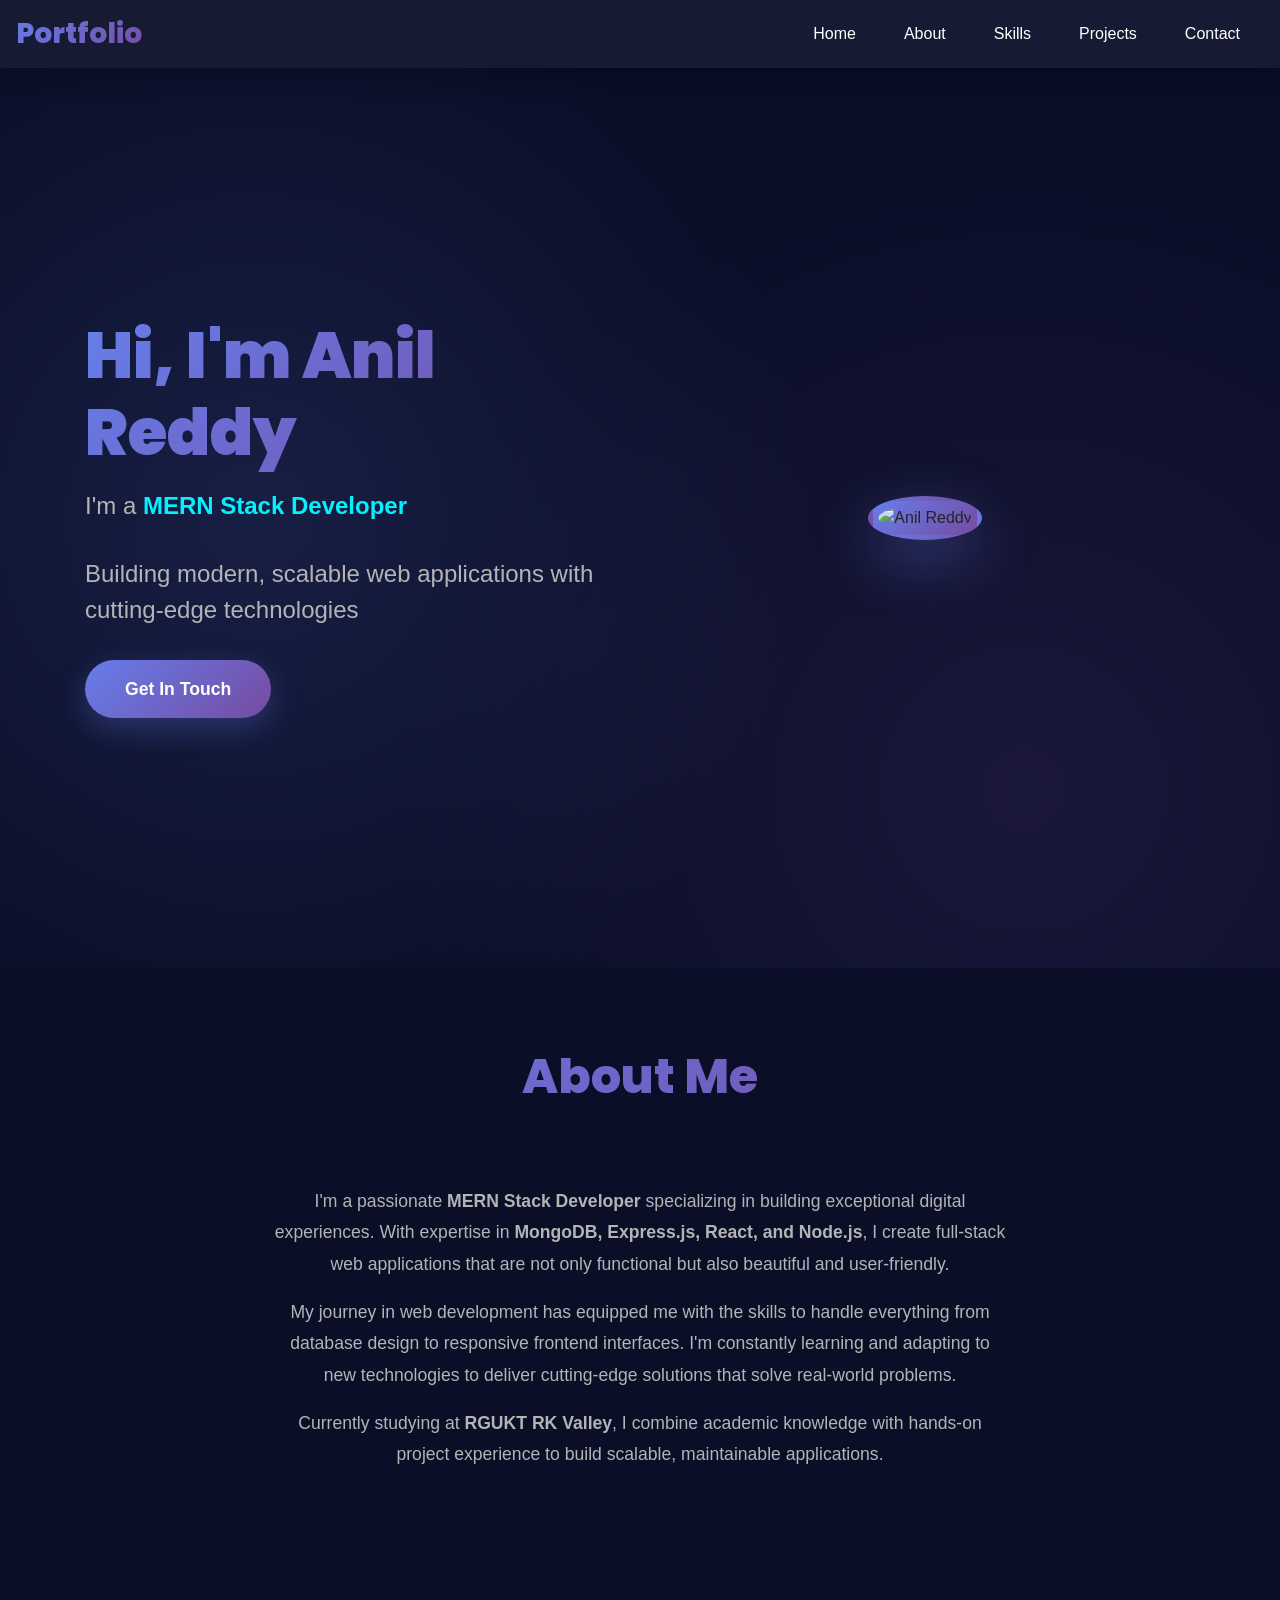
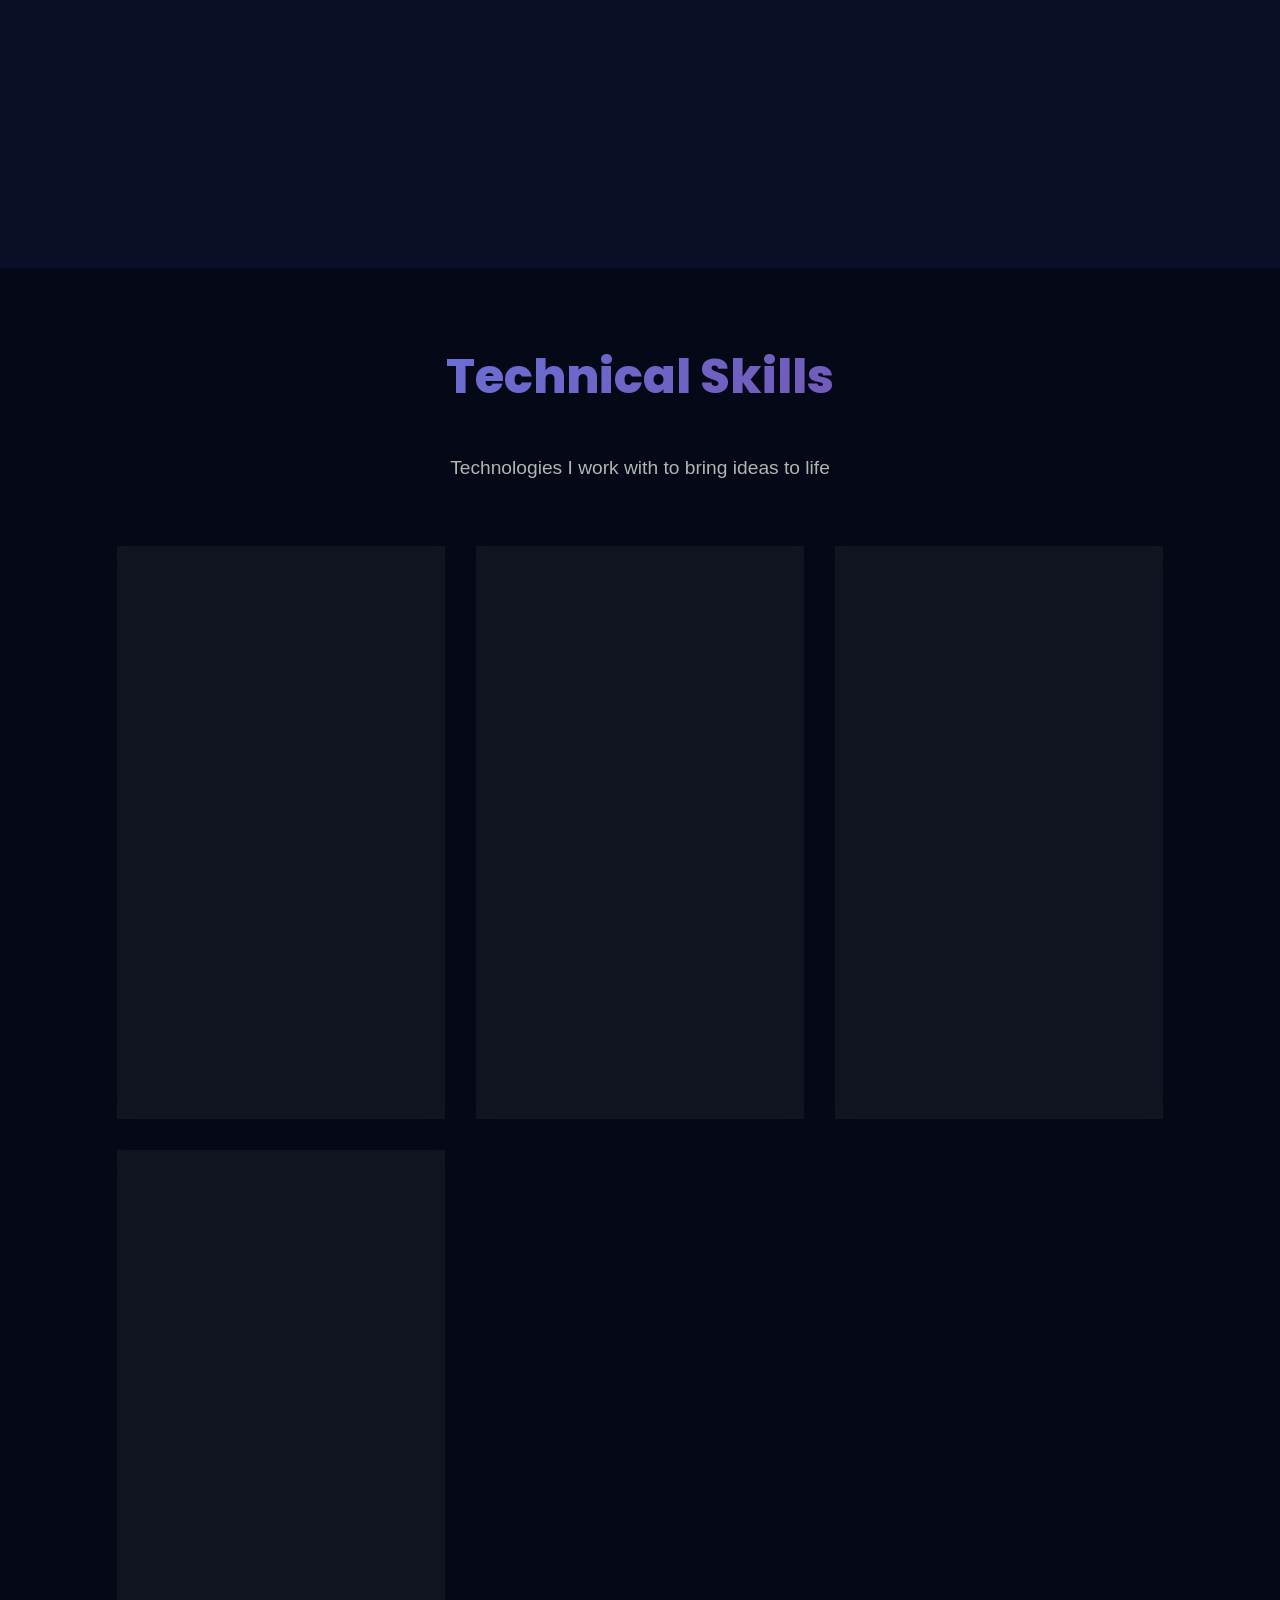
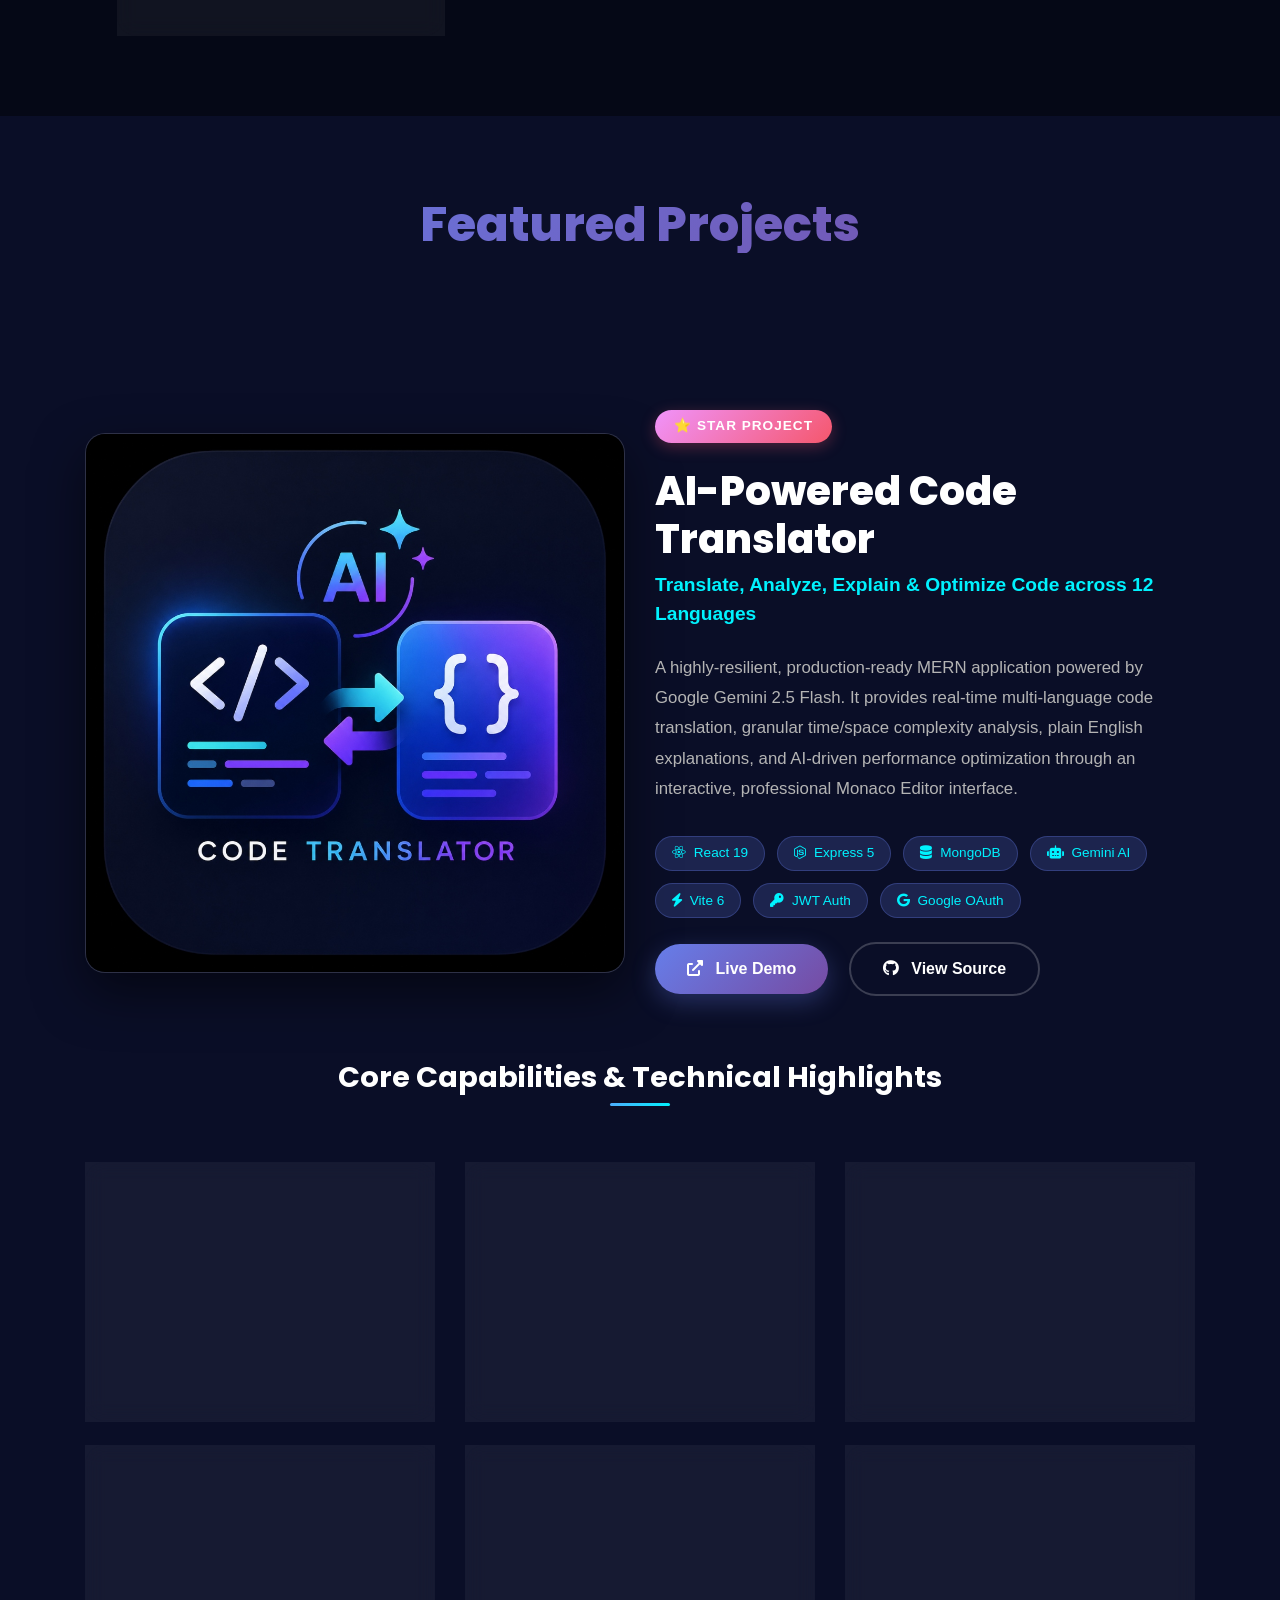
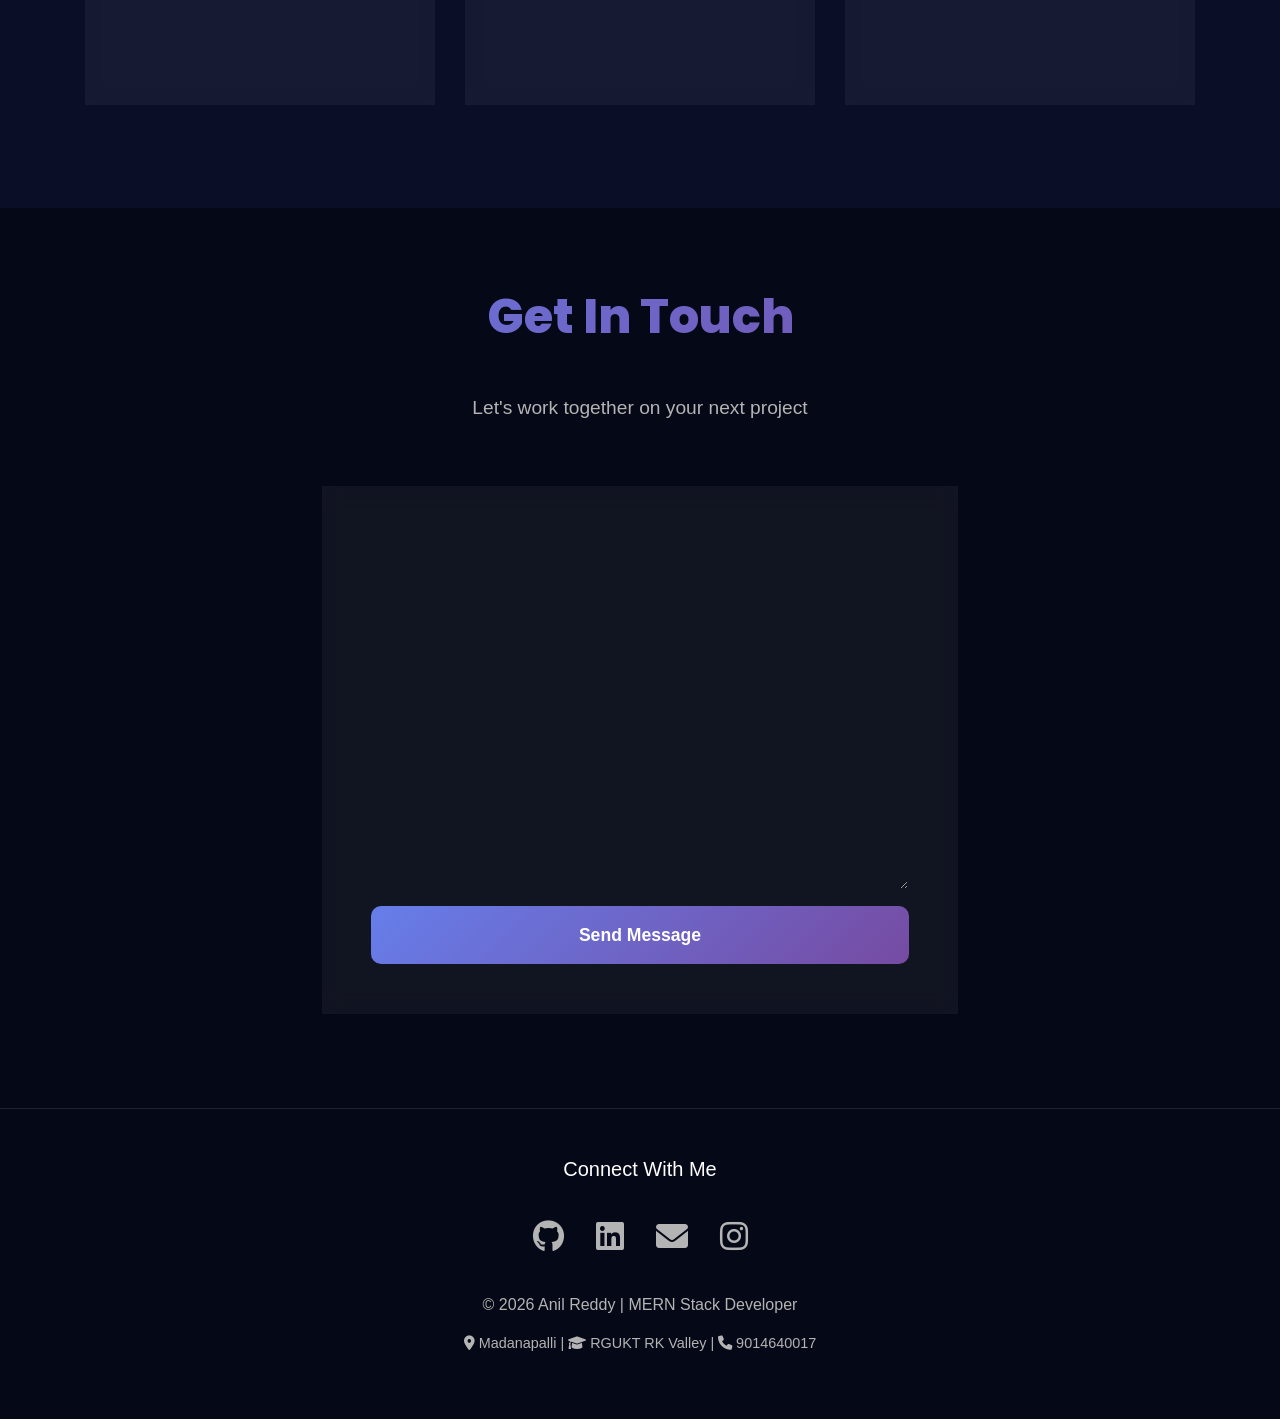
==== commit 54170a6d: "changes" ====
--- a/index.html
+++ b/index.html
@@ -193,7 +193,7 @@
                             <span class="tech-tag"><i class="fab fa-google mr-1"></i> Google OAuth</span>
                         </div>
                         <div class="project-actions mt-4">
-                            <a href="https://ai-code-translator-brpn.onrender.com" target="_blank"
+                            <a href="https://ai-code-translator-brpn.onrender.com/" target="_blank"
                                 class="btn-primary-custom mr-3">
                                 <i class="fas fa-external-link-alt mr-2"></i> Live Demo
                             </a>
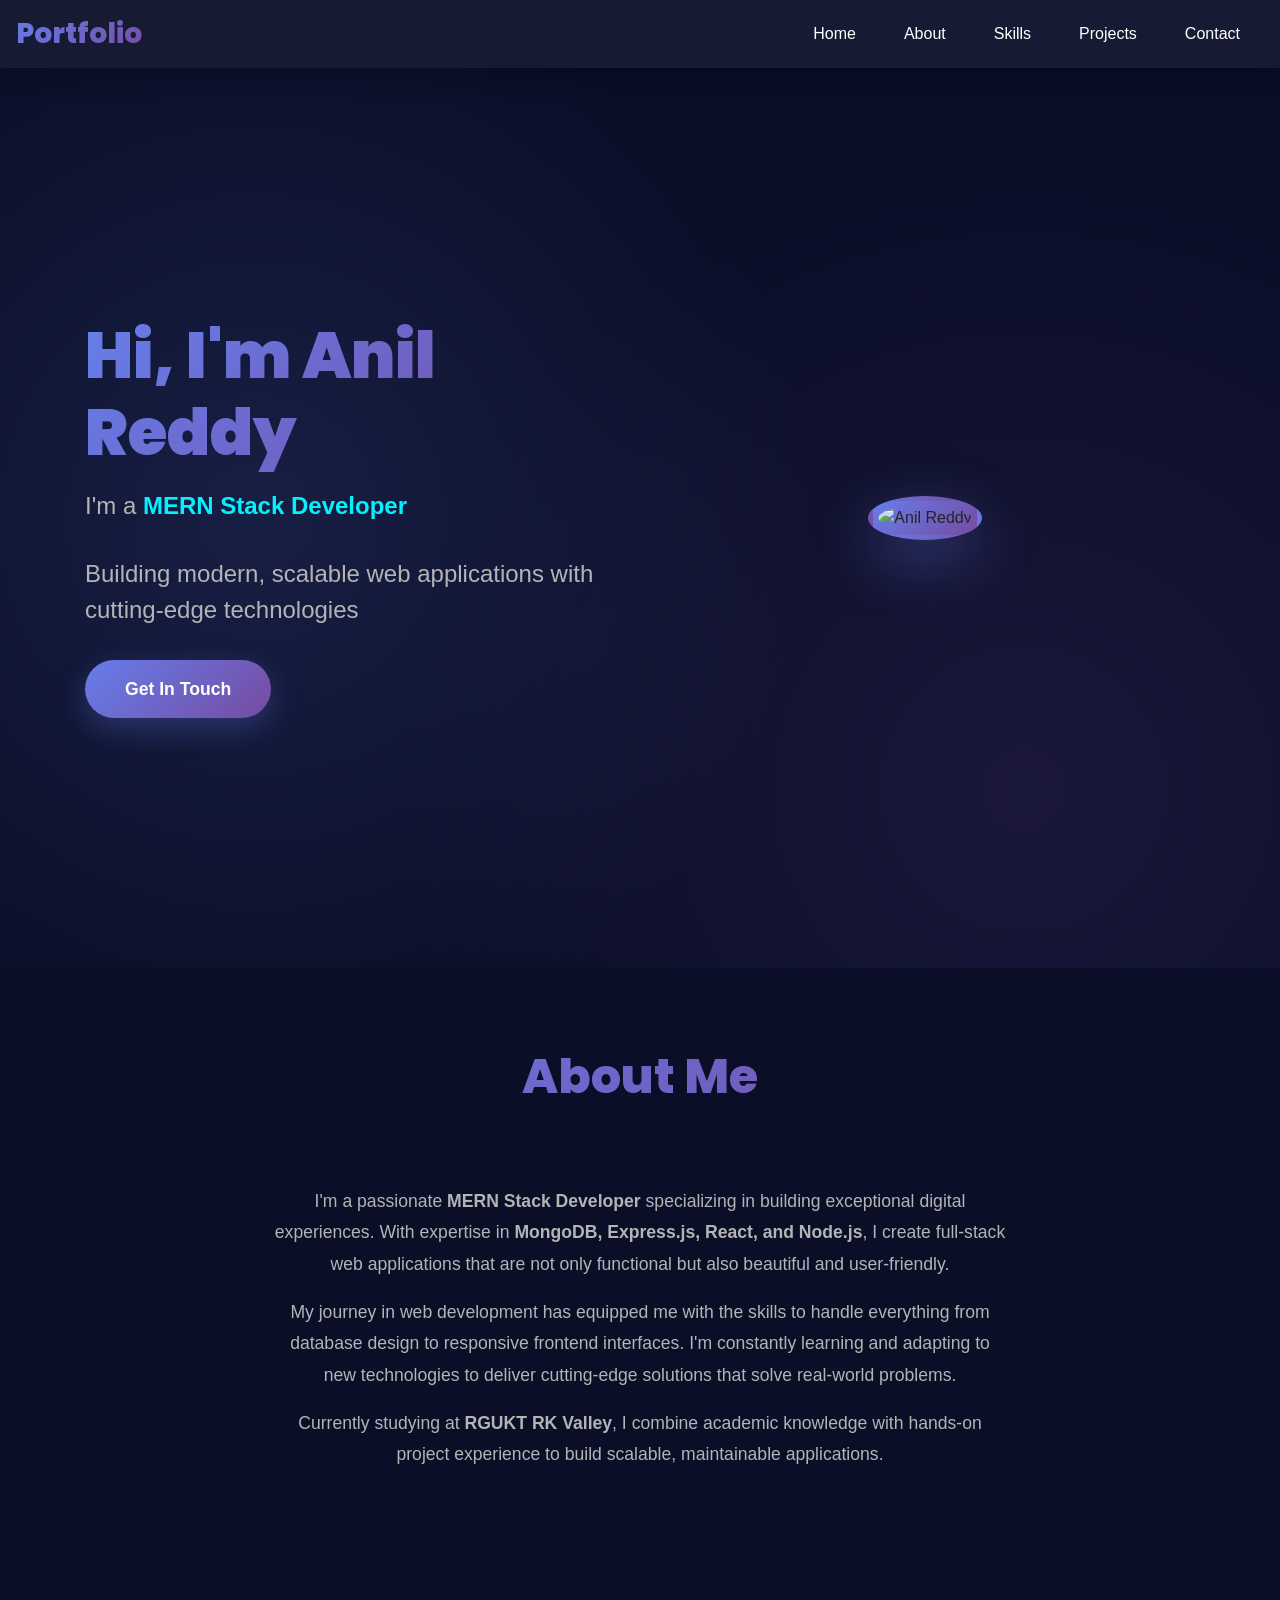
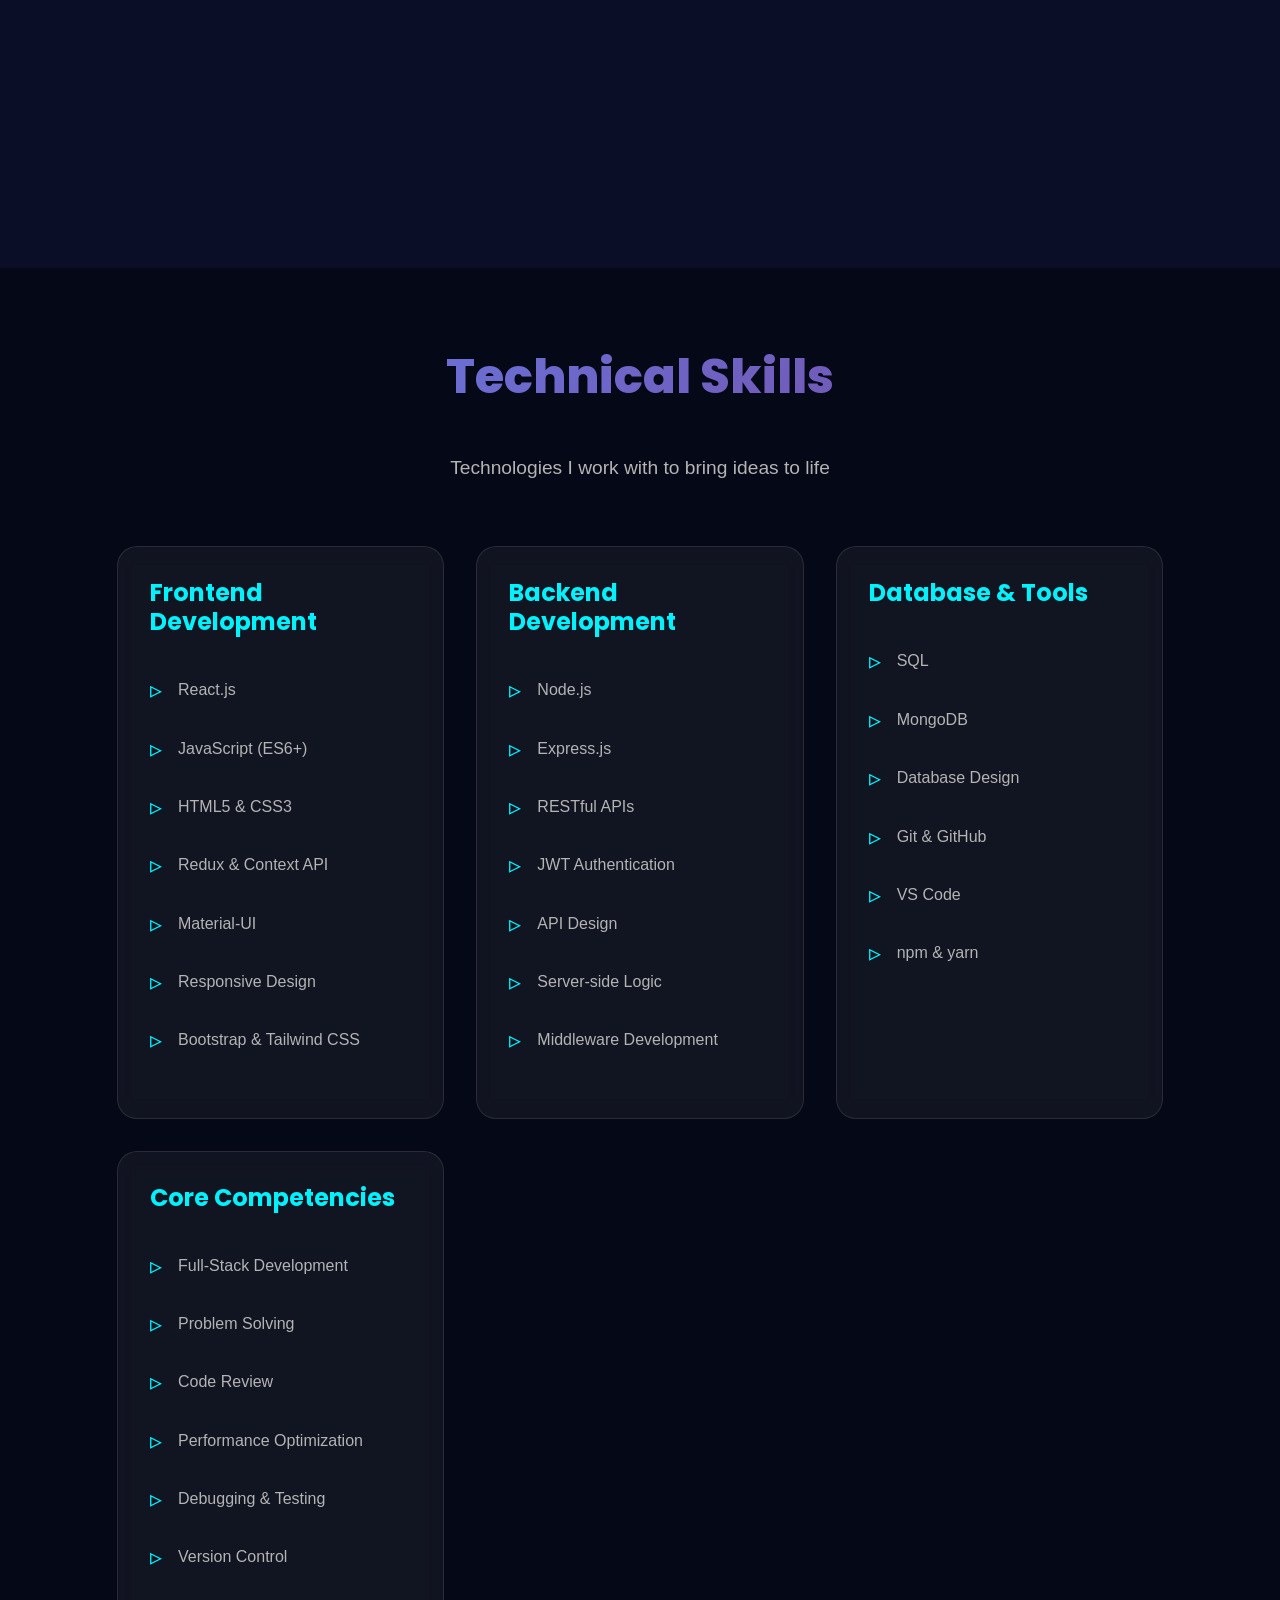
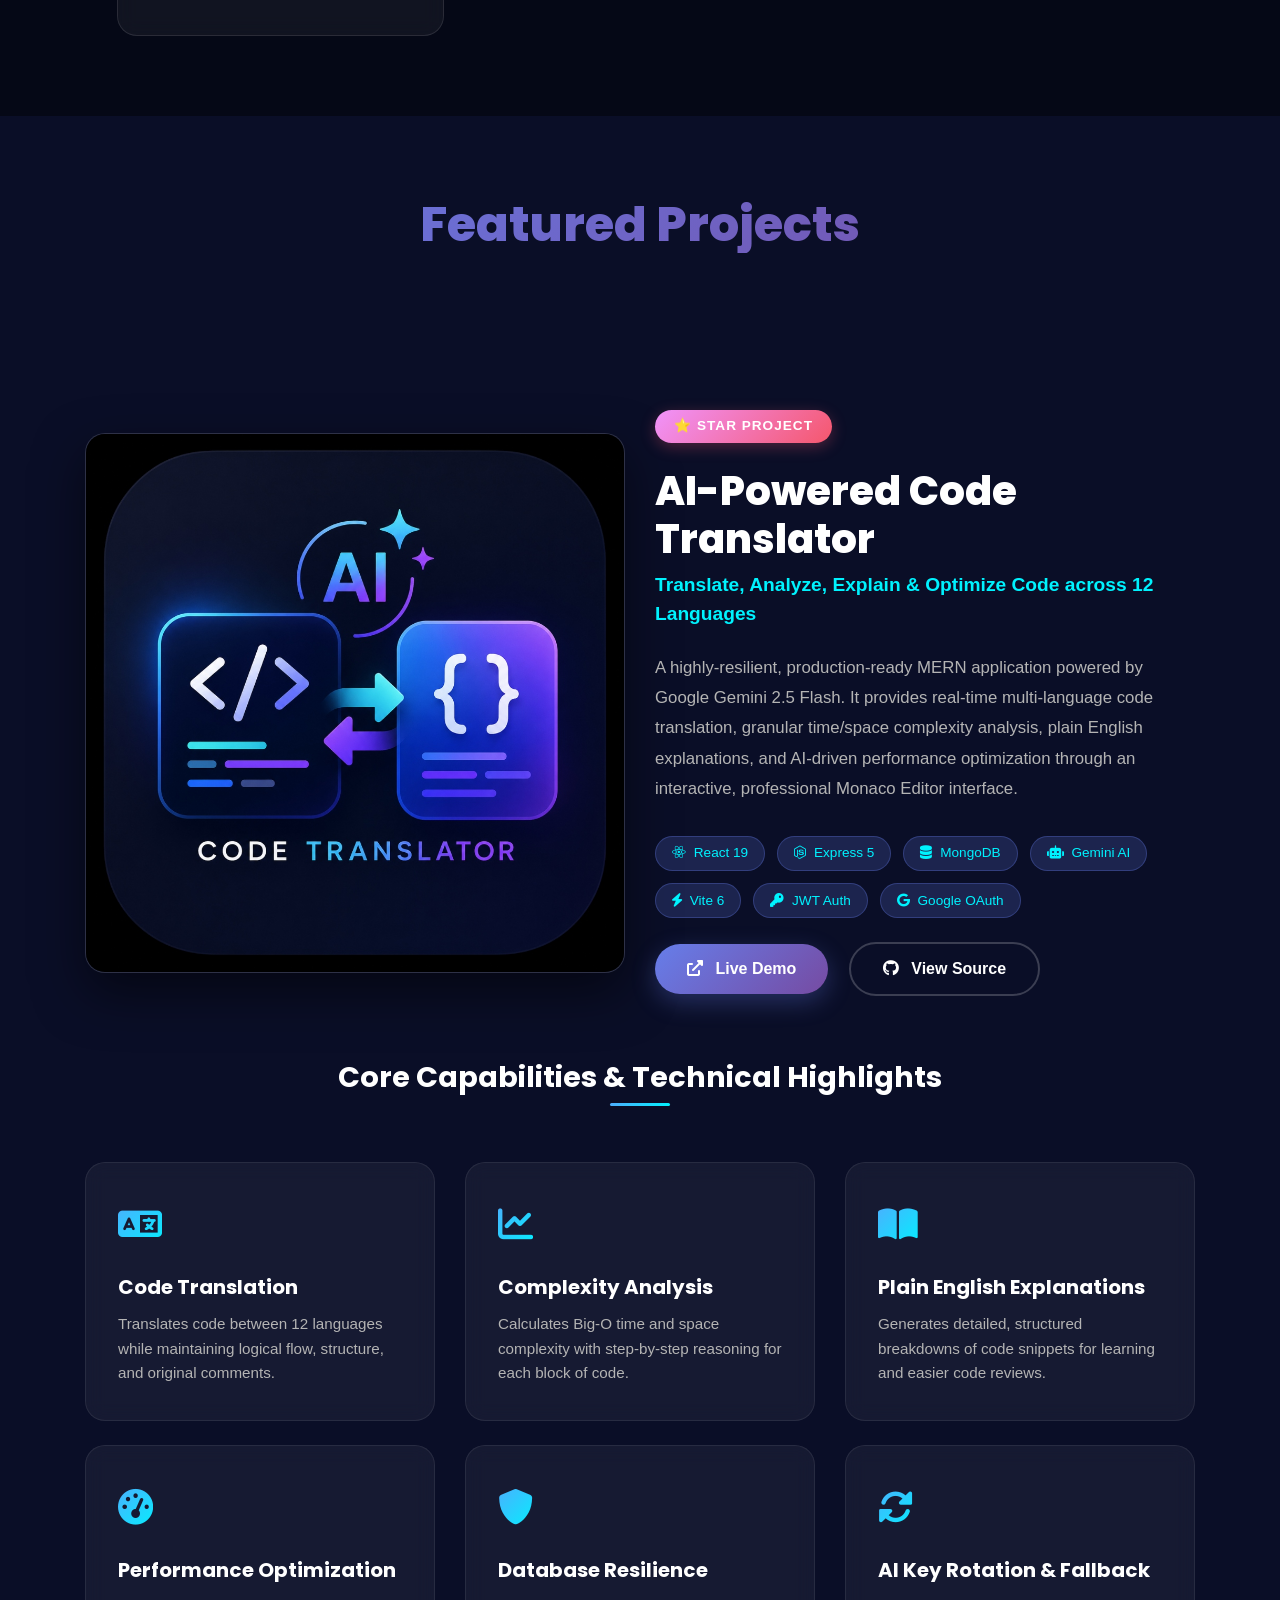
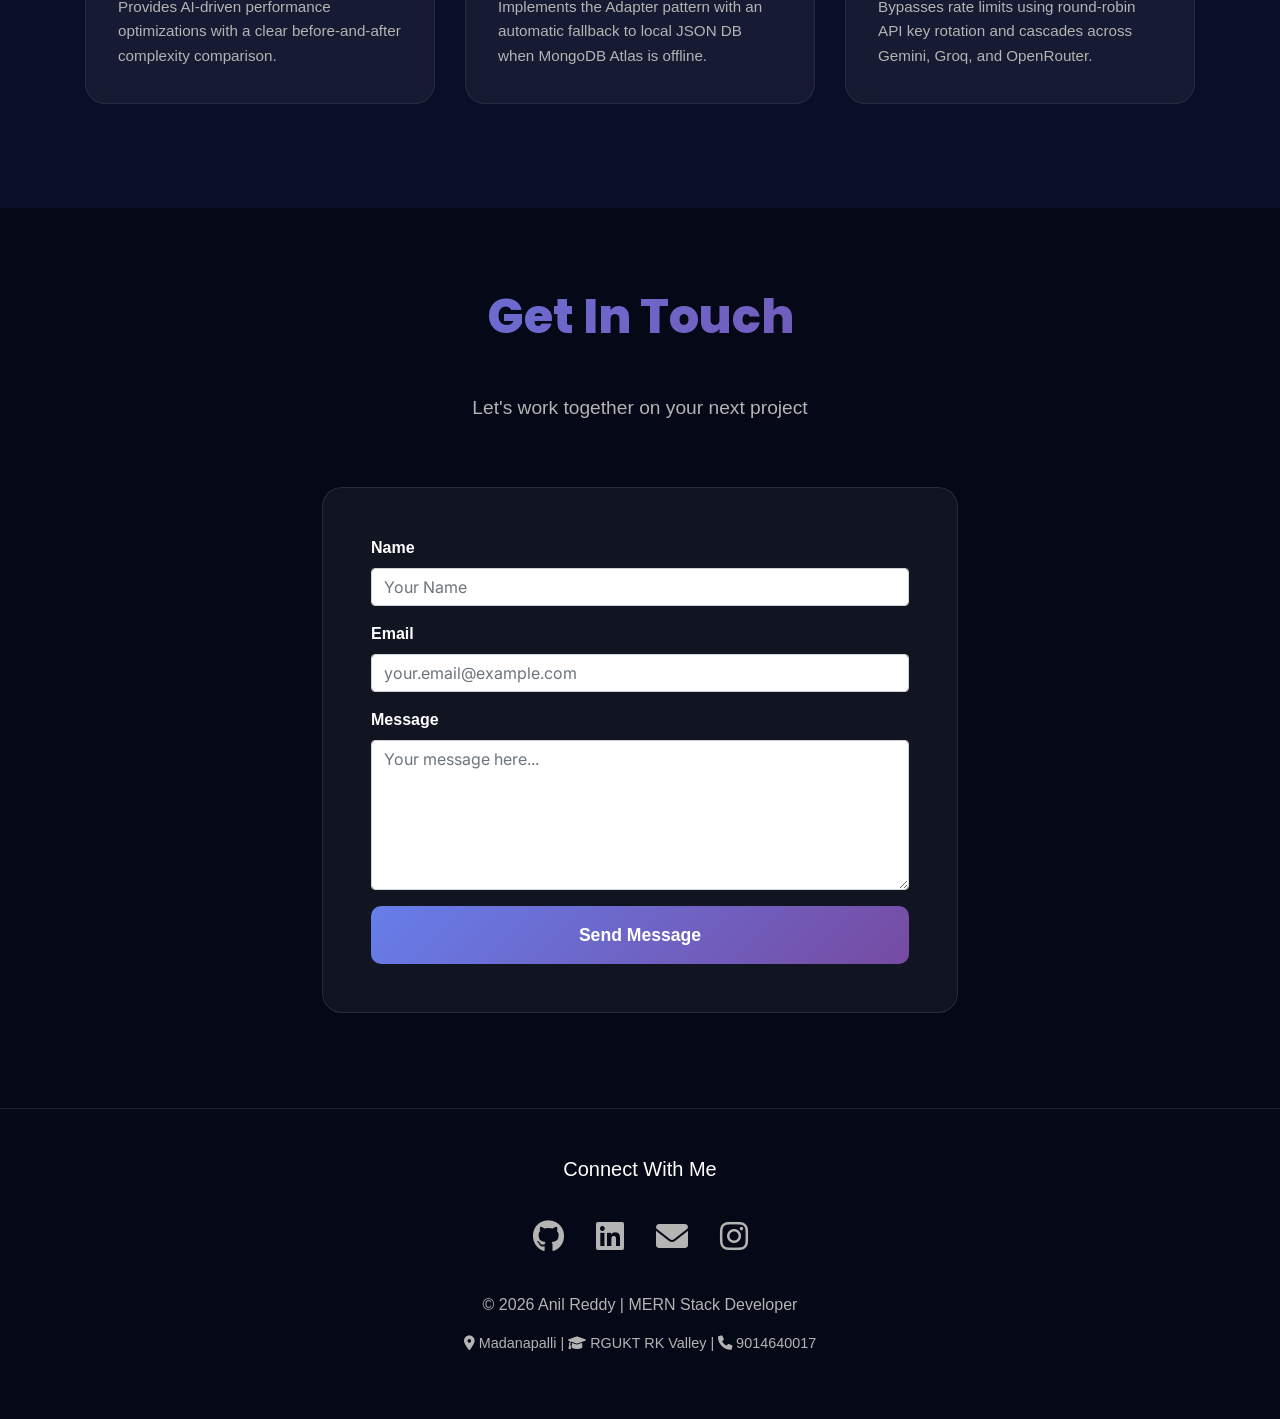
==== commit 21706944: "changes" ====
--- a/index.html
+++ b/index.html
@@ -135,6 +135,7 @@
                     <h3 class="skill-category">Database & Tools</h3>
                     <ul class="skill-list">
                         <li class="skill-item">SQL</li>
+                        <li class="skill-item">MongoDB</li>
                         <li class="skill-item">Database Design</li>
                         <li class="skill-item">Git & GitHub</li>
                         <li class="skill-item">VS Code</li>
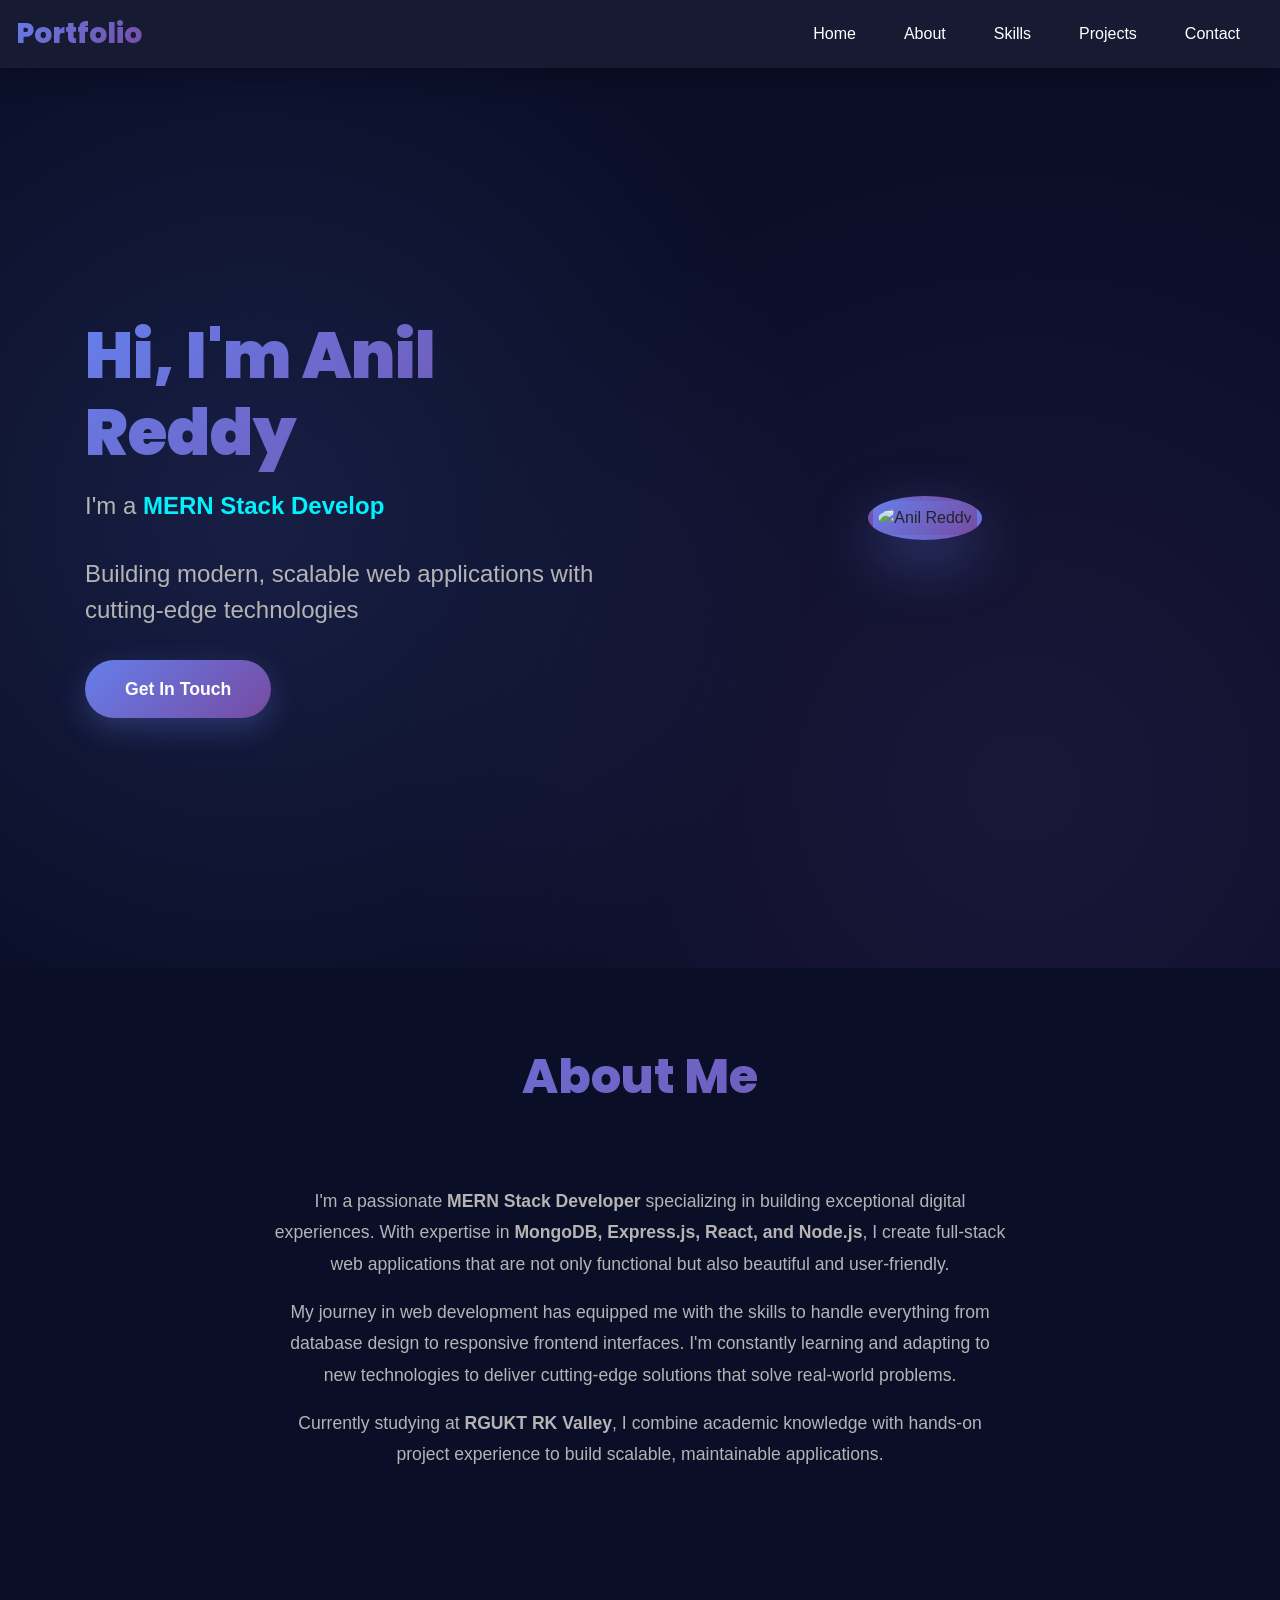
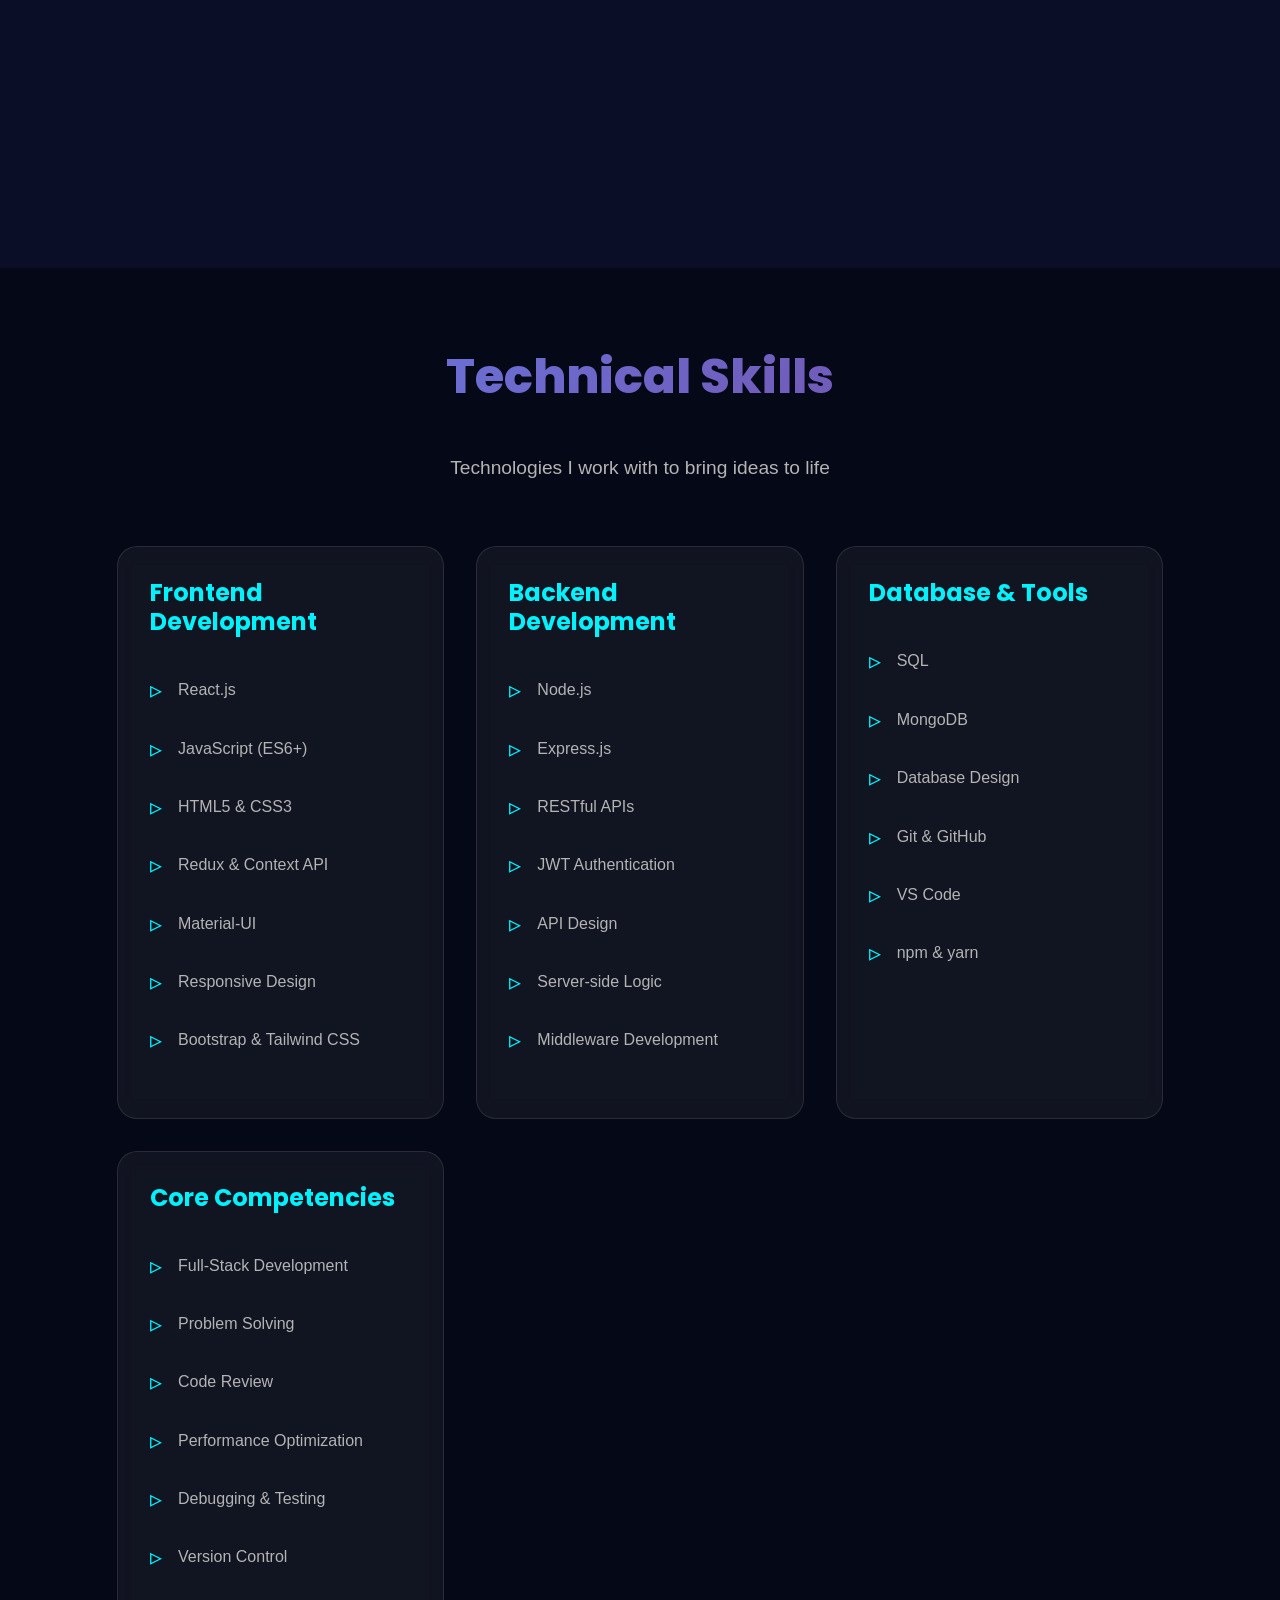
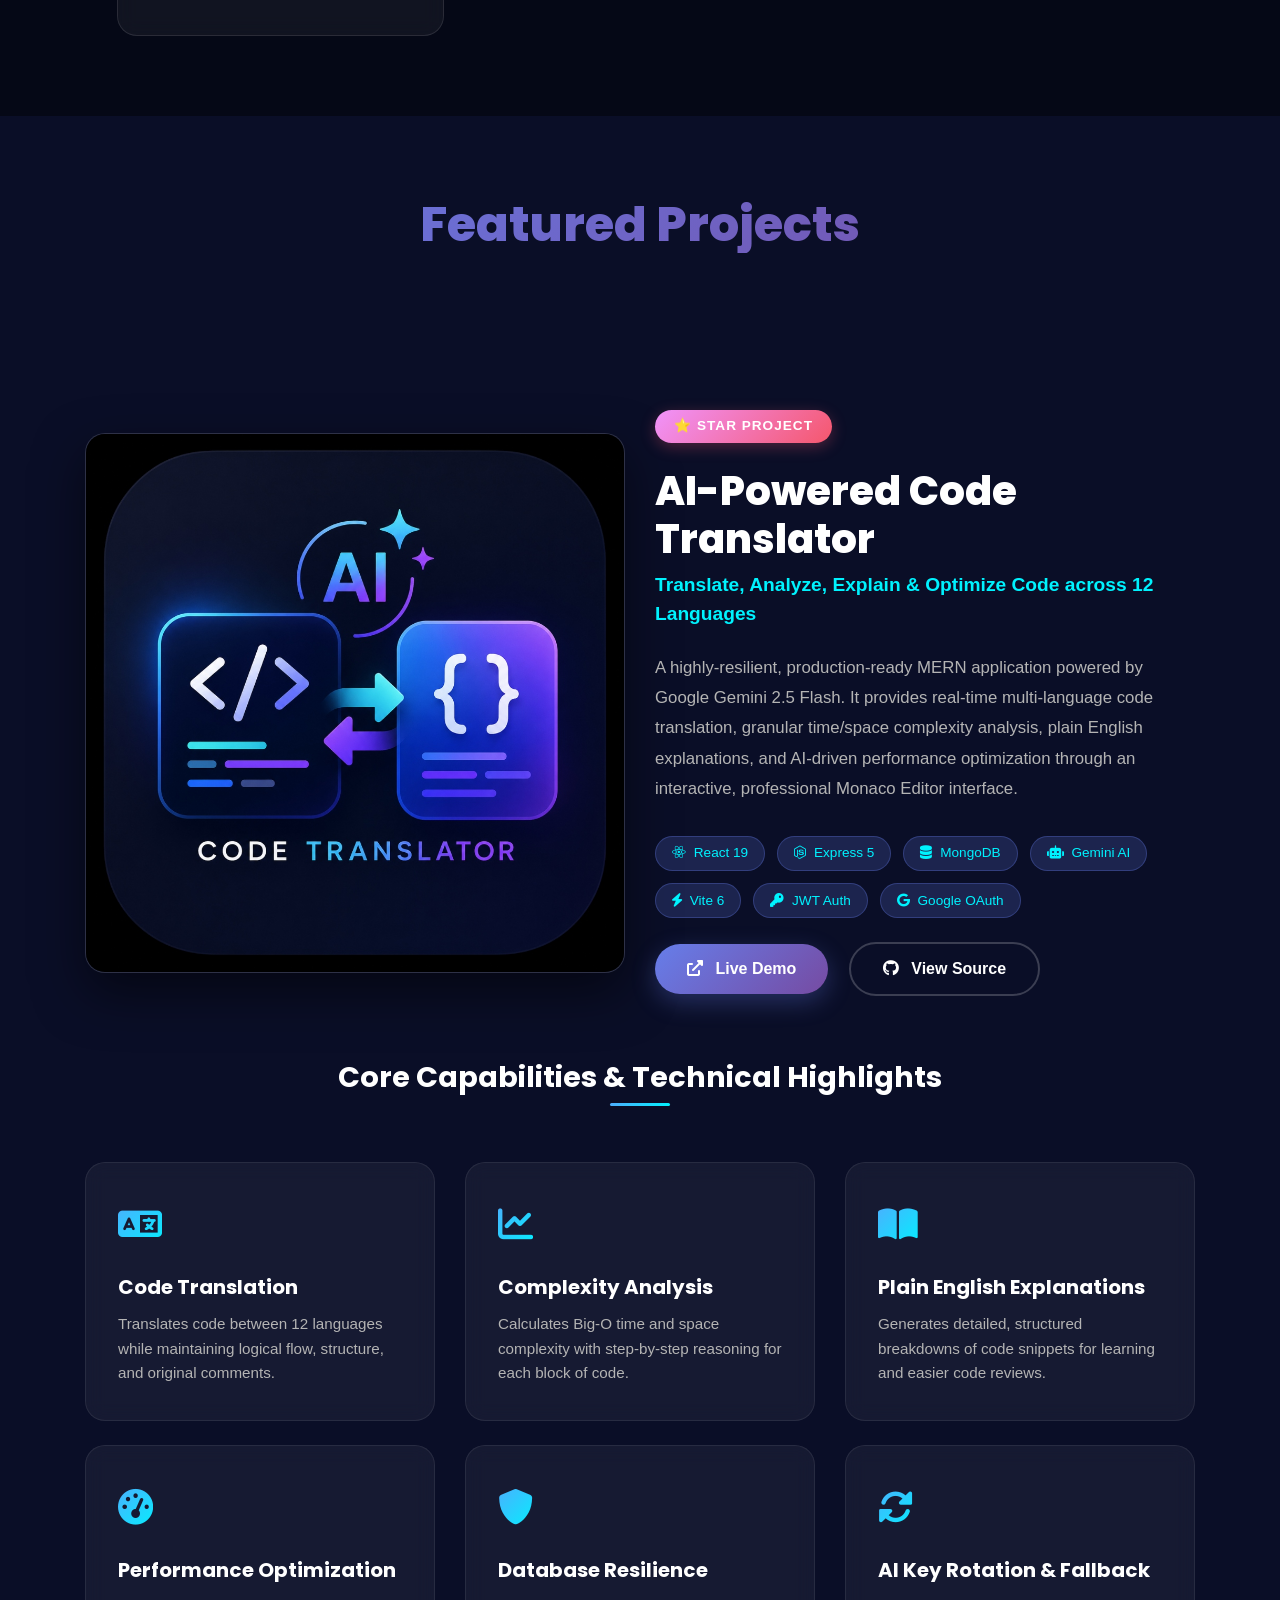
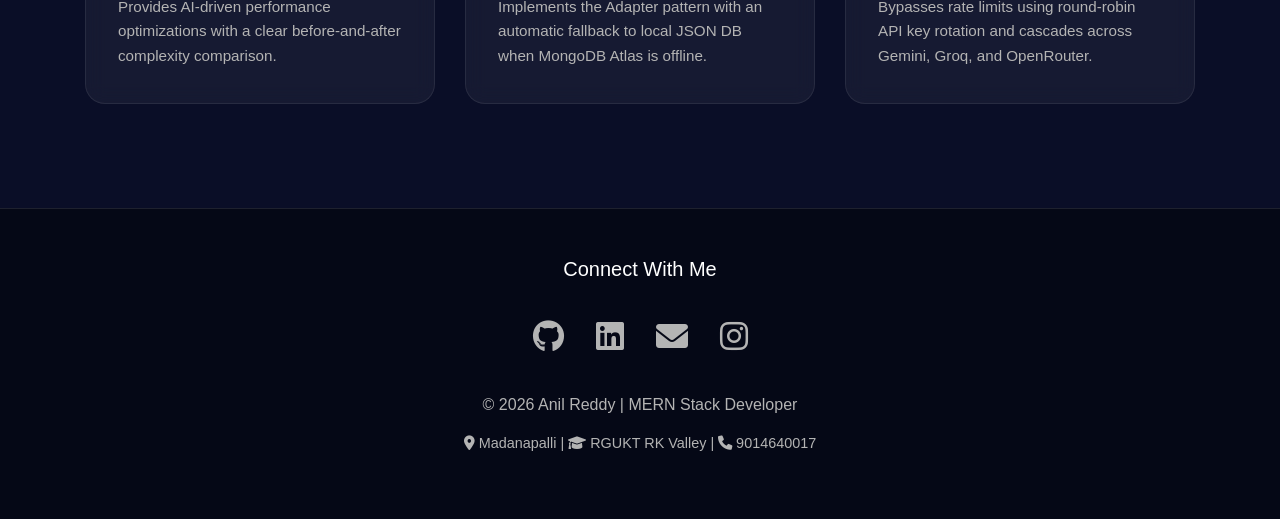
==== commit c62fca9a: "changes" ====
--- a/index.html
+++ b/index.html
@@ -264,33 +264,6 @@
         </div>
     </section>
 
-    <!-- Contact Section -->
-    <section id="contact" class="section contact-section">
-        <div class="container">
-            <h2 class="section-title scroll-reveal">Get In Touch</h2>
-            <p class="section-subtitle scroll-reveal">Let's work together on your next project</p>
-
-            <div class="contact-container">
-                <form id="contact-form" class="contact-form scroll-reveal">
-                    <div class="form-group">
-                        <label for="name" class="form-label">Name</label>
-                        <input type="text" class="form-control" id="name" placeholder="Your Name" required>
-                    </div>
-                    <div class="form-group">
-                        <label for="email" class="form-label">Email</label>
-                        <input type="email" class="form-control" id="email" placeholder="your.email@example.com"
-                            required>
-                    </div>
-                    <div class="form-group">
-                        <label for="message" class="form-label">Message</label>
-                        <textarea class="form-control" id="message" rows="5" placeholder="Your message here..."
-                            required></textarea>
-                    </div>
-                    <button type="submit" class="submit-button">Send Message</button>
-                </form>
-            </div>
-        </div>
-    </section>
 
     <!-- Footer -->
     <footer>
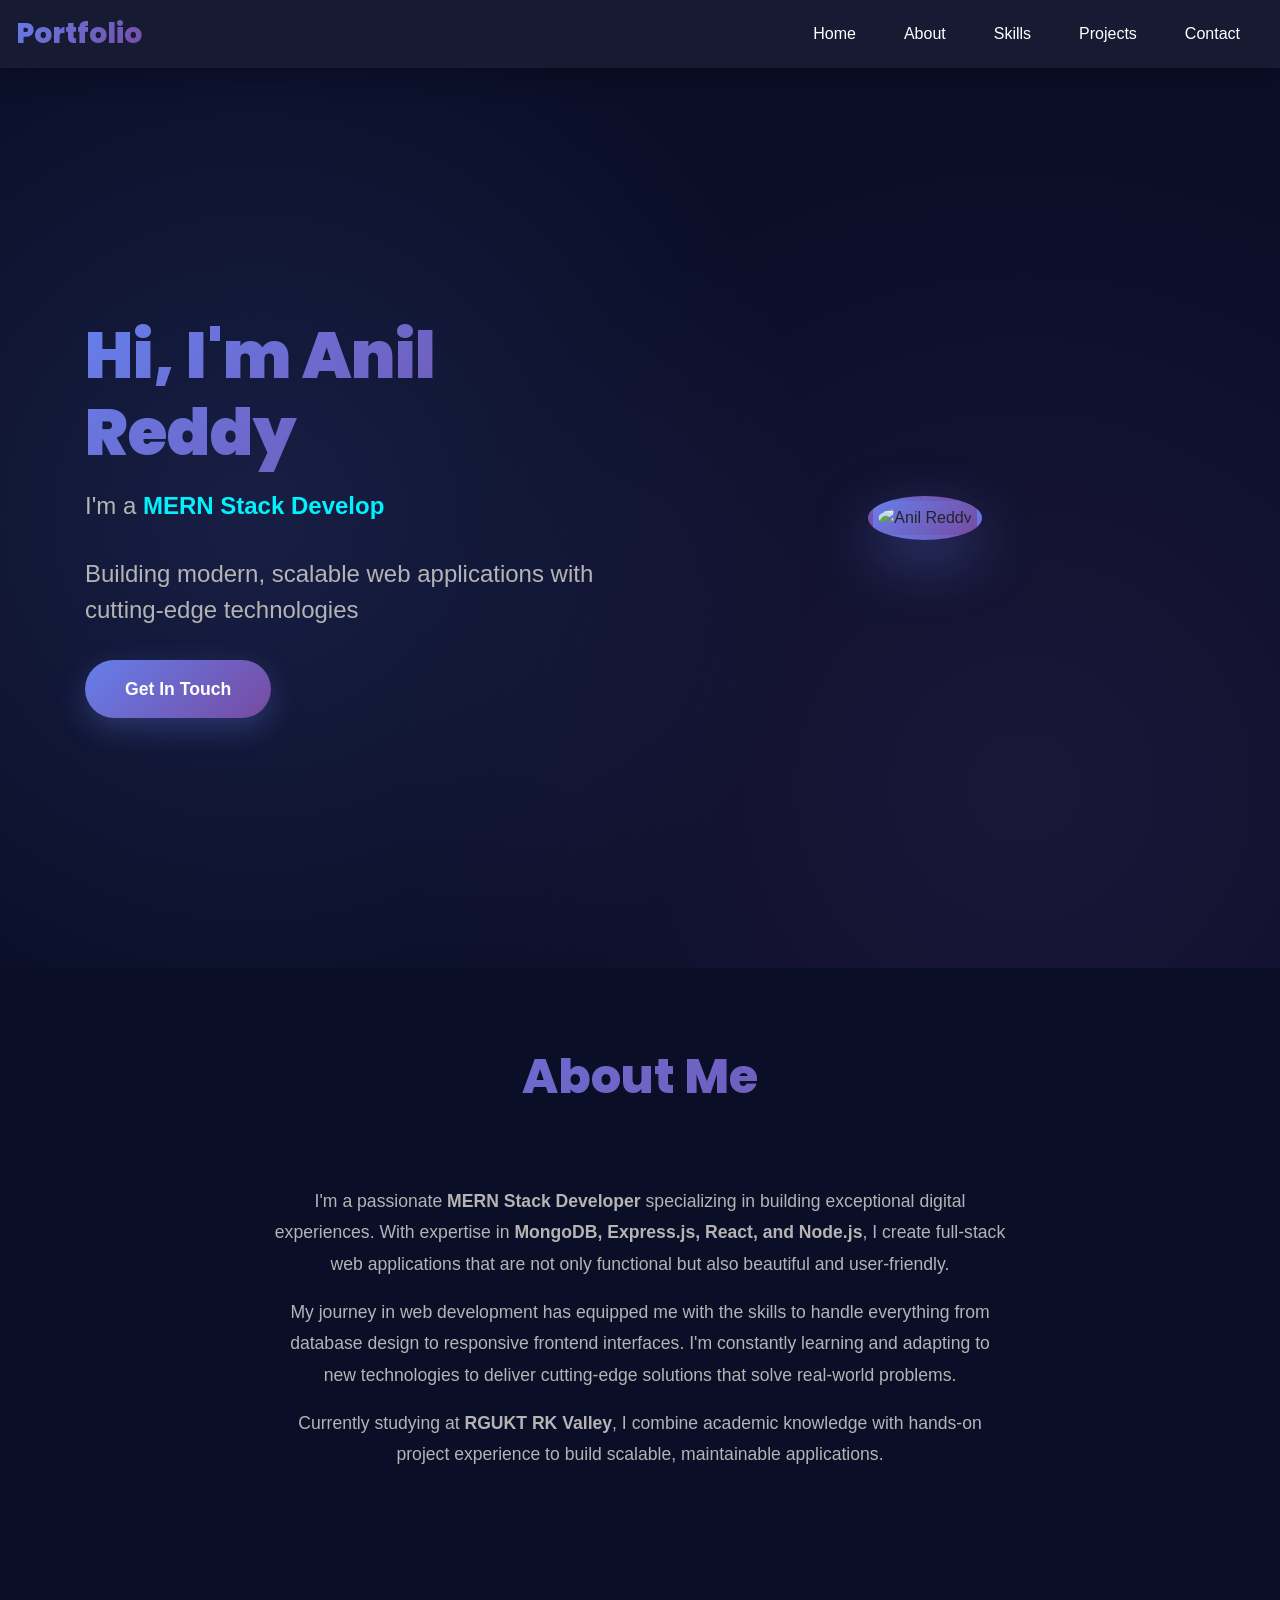
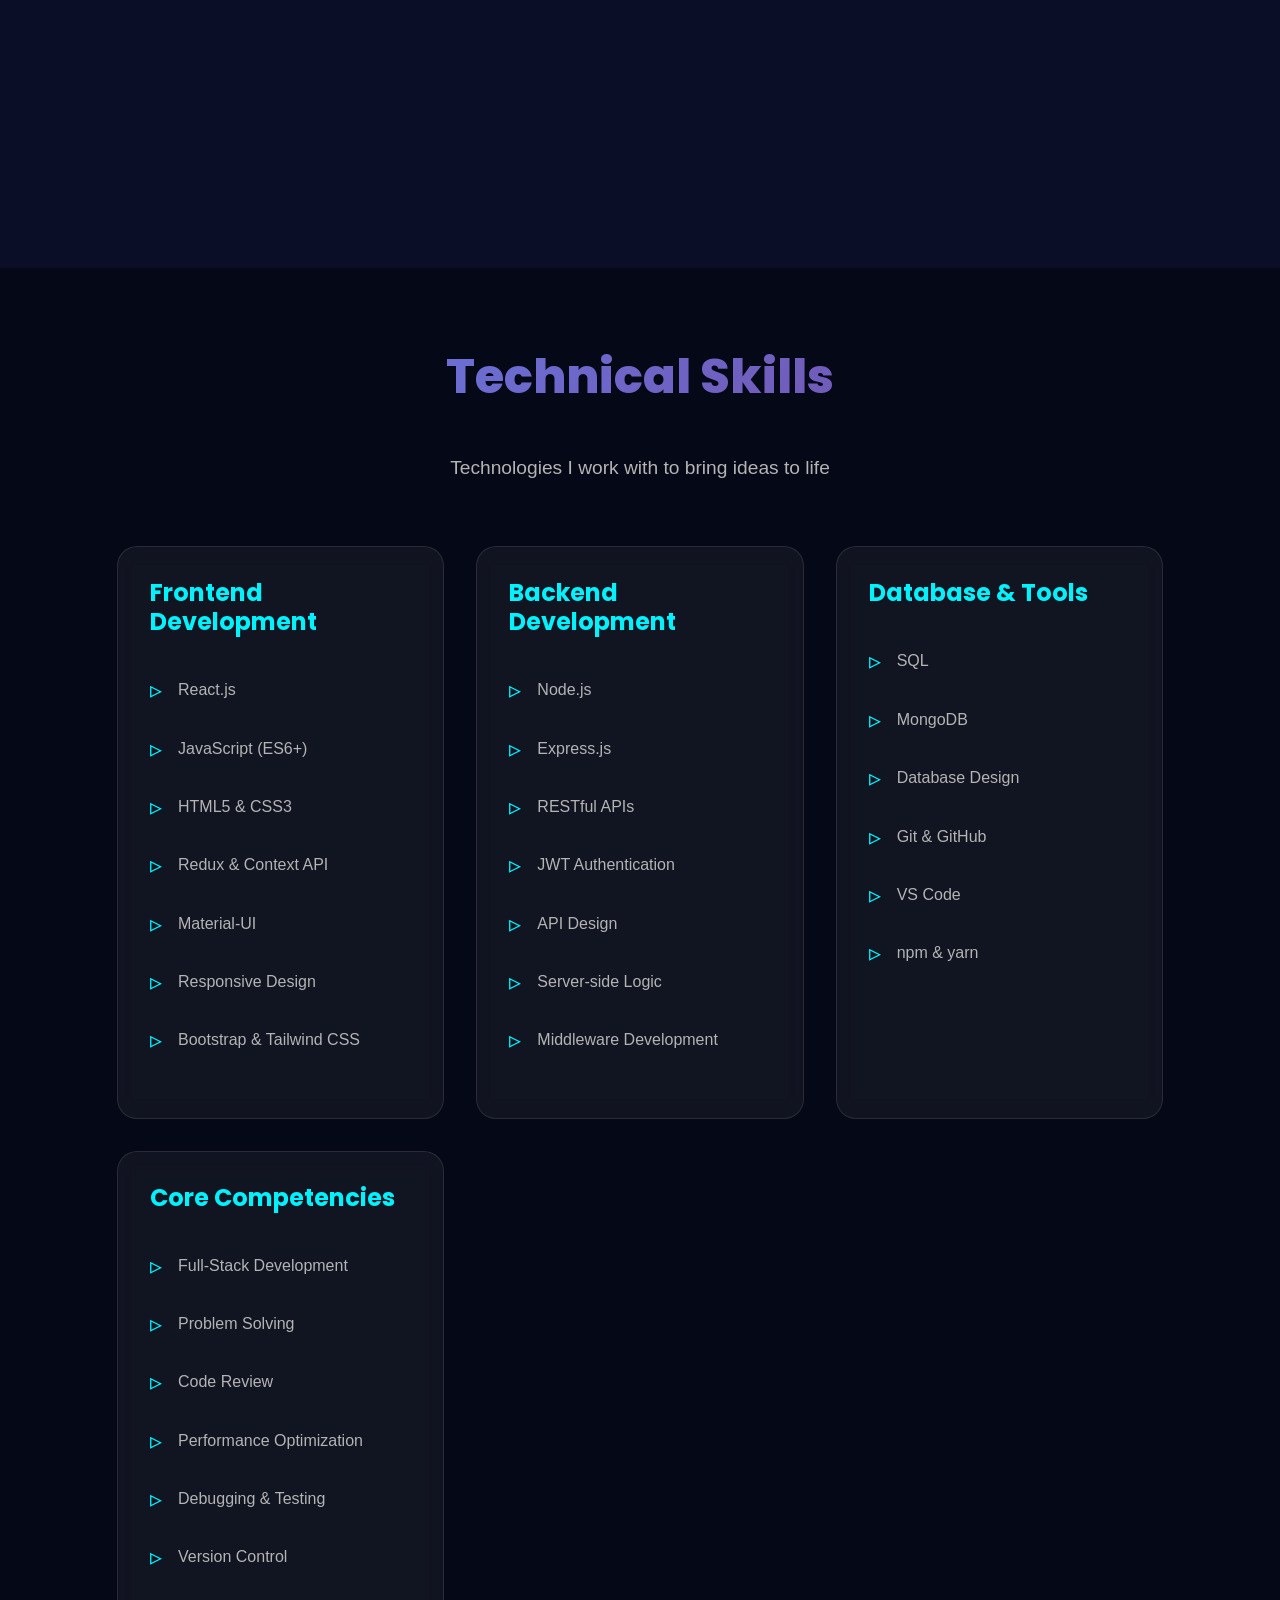
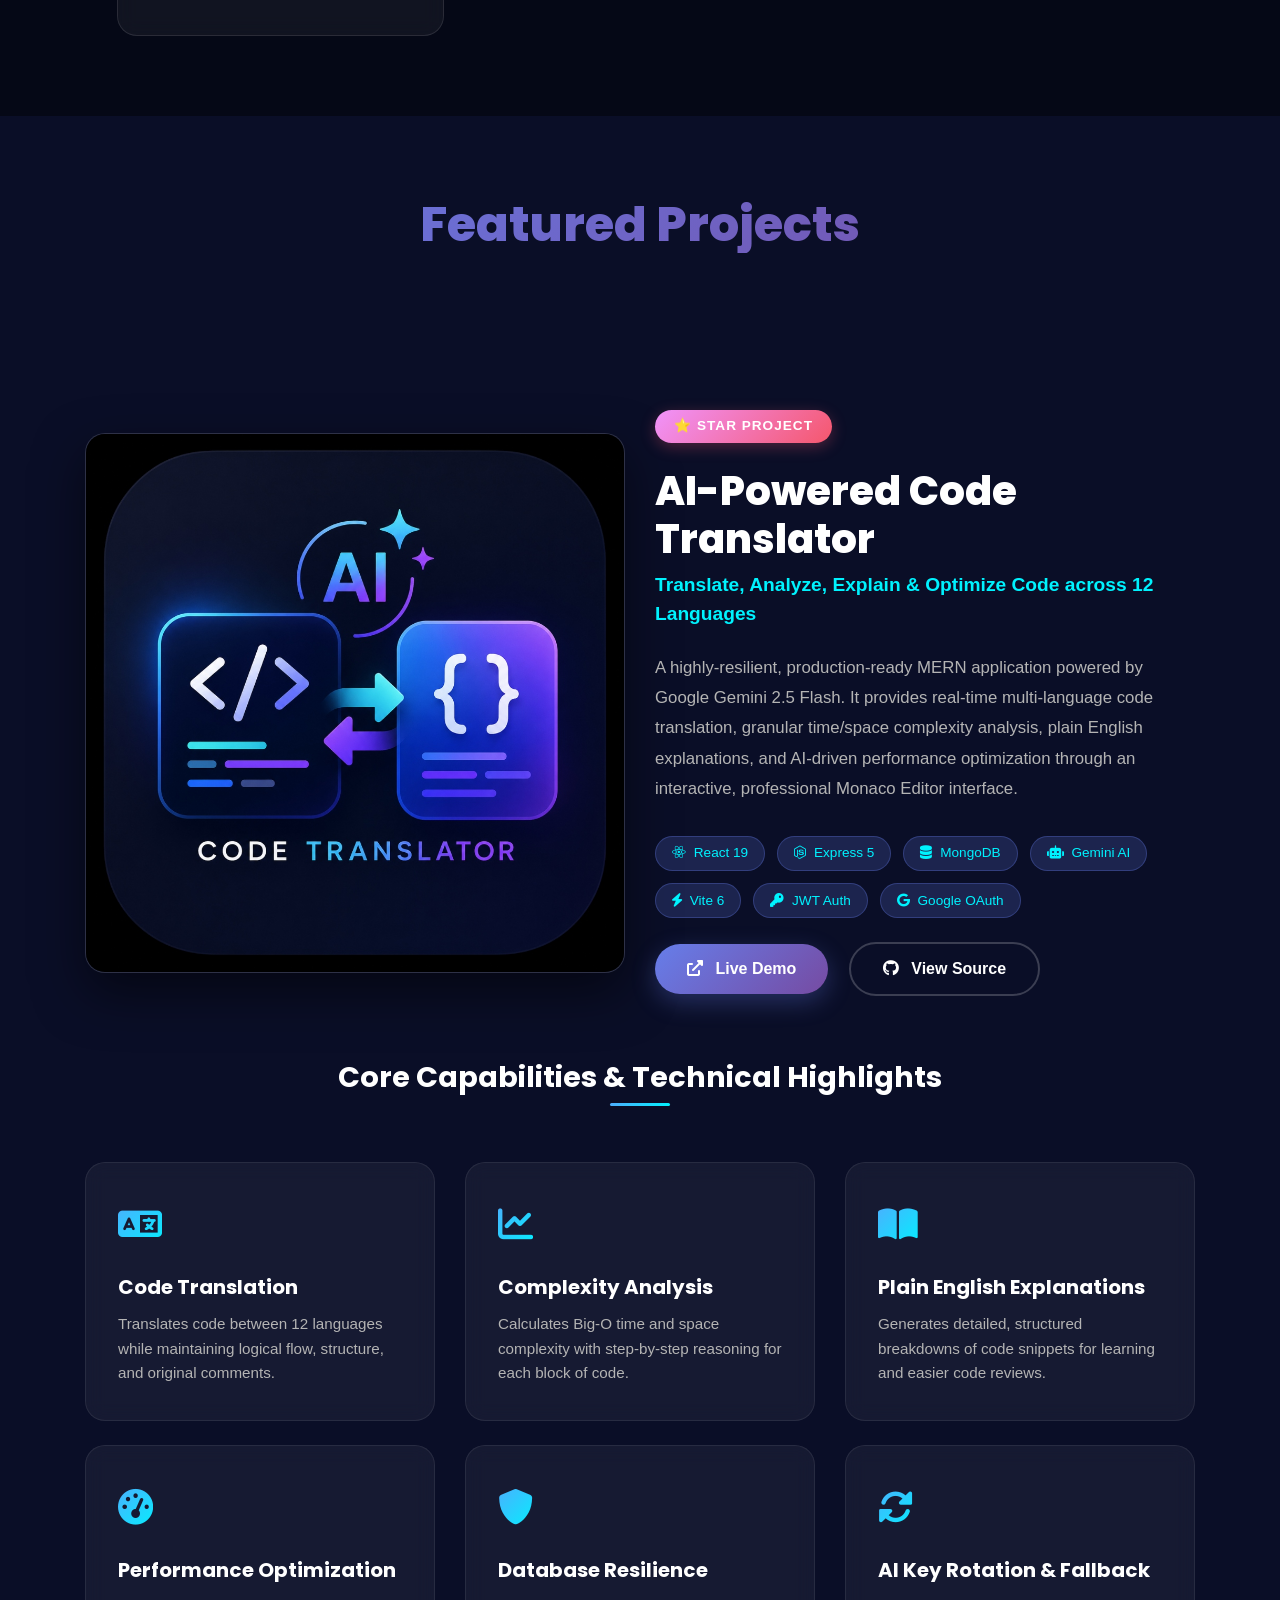
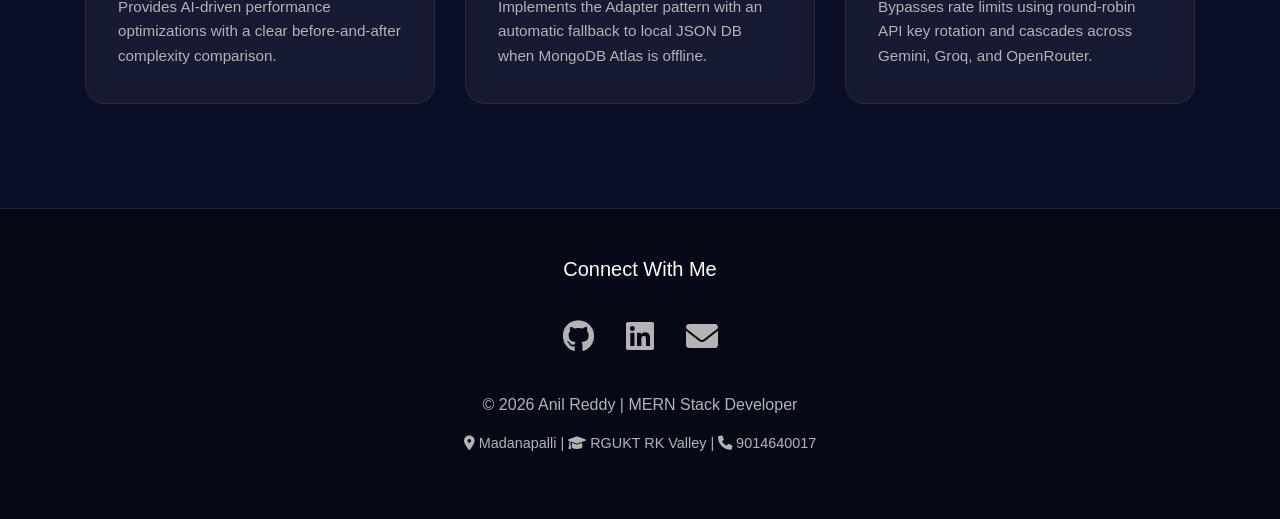
==== commit e71595bf: "Update social links in index.html Updated LinkedIn link and removed Instagram link." ====
--- a/index.html
+++ b/index.html
@@ -273,18 +273,13 @@
                 <a href="https://github.com/anilreddycm" target="_blank" class="social-link" aria-label="GitHub">
                     <i class="fab fa-github"></i>
                 </a>
-                <a href="https://www.linkedin.com/in/c-m-anil-kumar-reddy-99ab47313" target="_blank" class="social-link"
+                <a href="https://www.linkedin.com/in/anil-kumar-reddy-chinna-mekala-99ab47313/" target="_blank" class="social-link"
                     aria-label="LinkedIn">
                     <i class="fab fa-linkedin"></i>
                 </a>
                 <a href="mailto:anilreddycm2004@gmail.com" class="social-link" aria-label="Email">
                     <i class="fas fa-envelope"></i>
                 </a>
-                <a href="https://www.instagram.com/anil._.reddy._.cm18/" target="_blank" class="social-link"
-                    aria-label="Instagram">
-                    <i class="fab fa-instagram"></i>
-                </a>
-
             </div>
             <p class="footer-text">© <span id="current-year">2026</span> Anil Reddy | MERN Stack Developer</p>
             <p class="footer-text" style="font-size: 0.9rem; margin-top: 0.5rem;">
@@ -298,4 +293,4 @@
     <script src="script.js"></script>
 </body>
 
-</html>+</html>
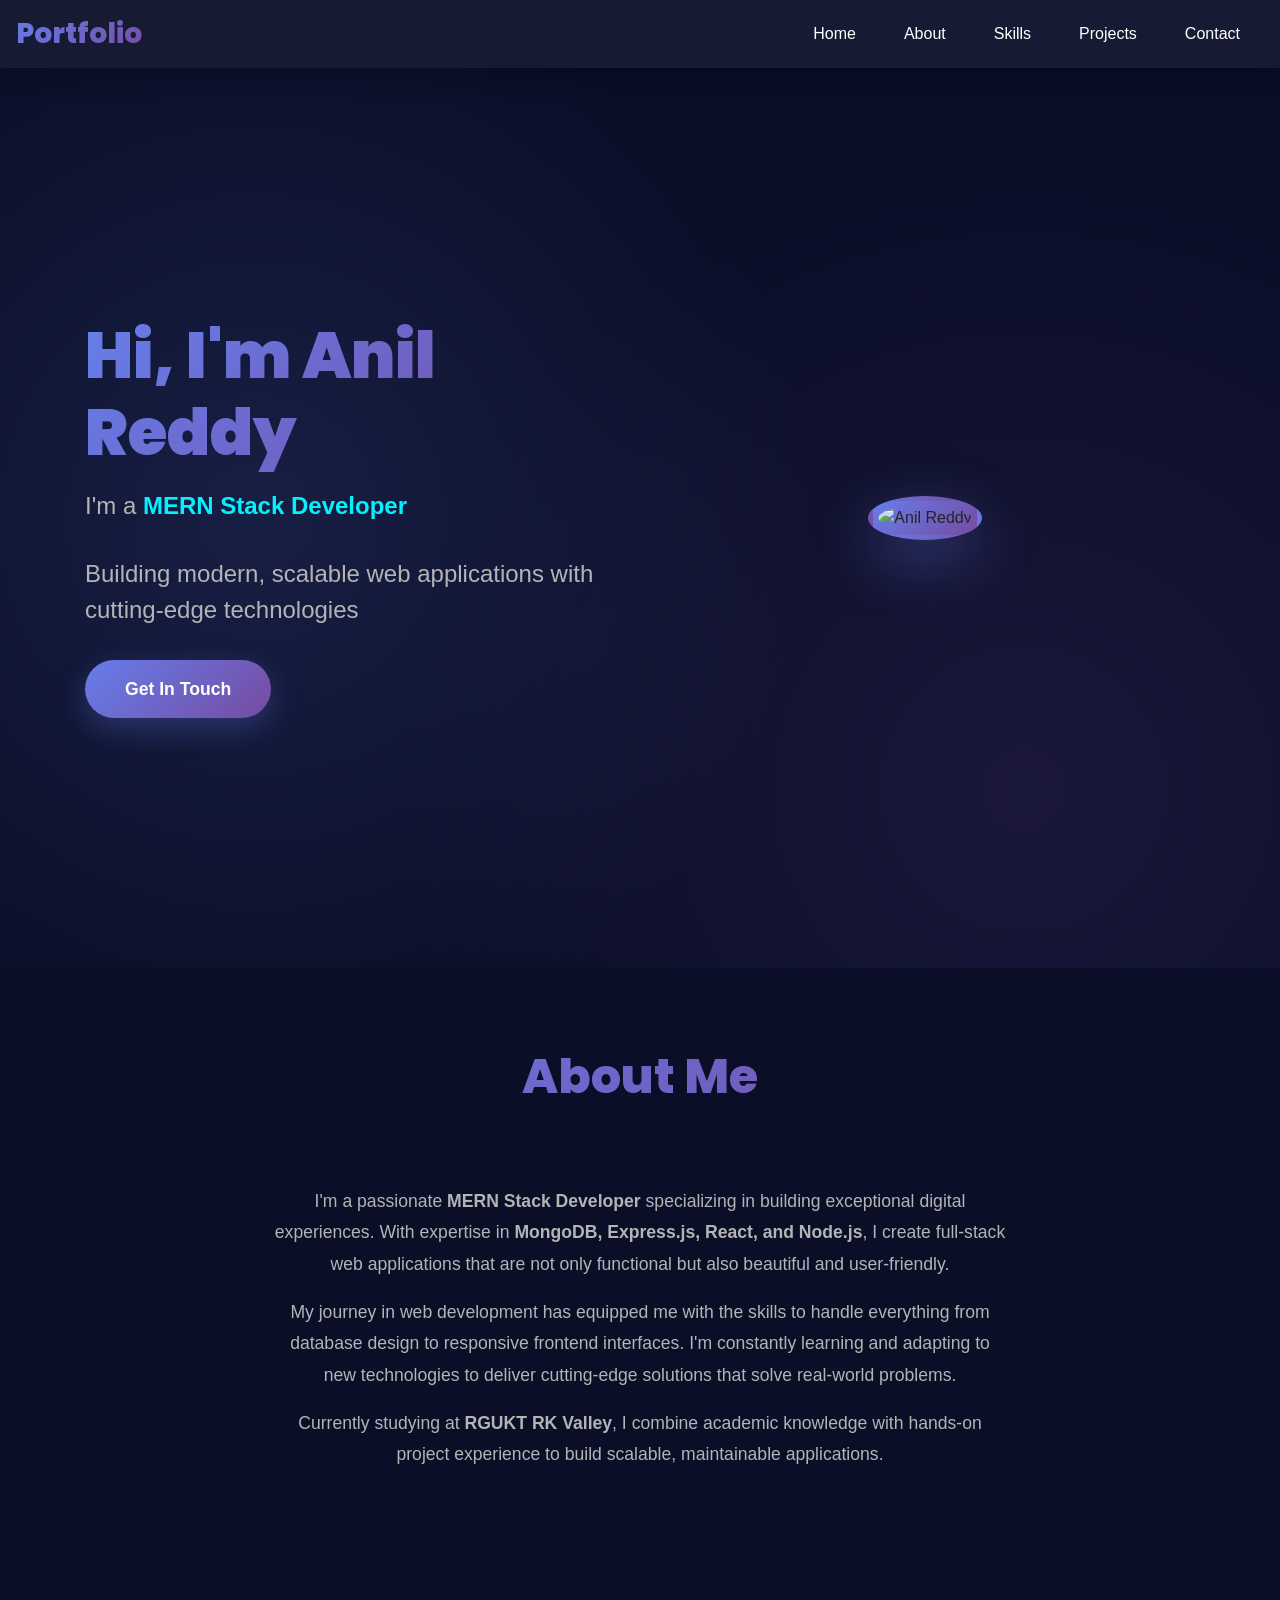
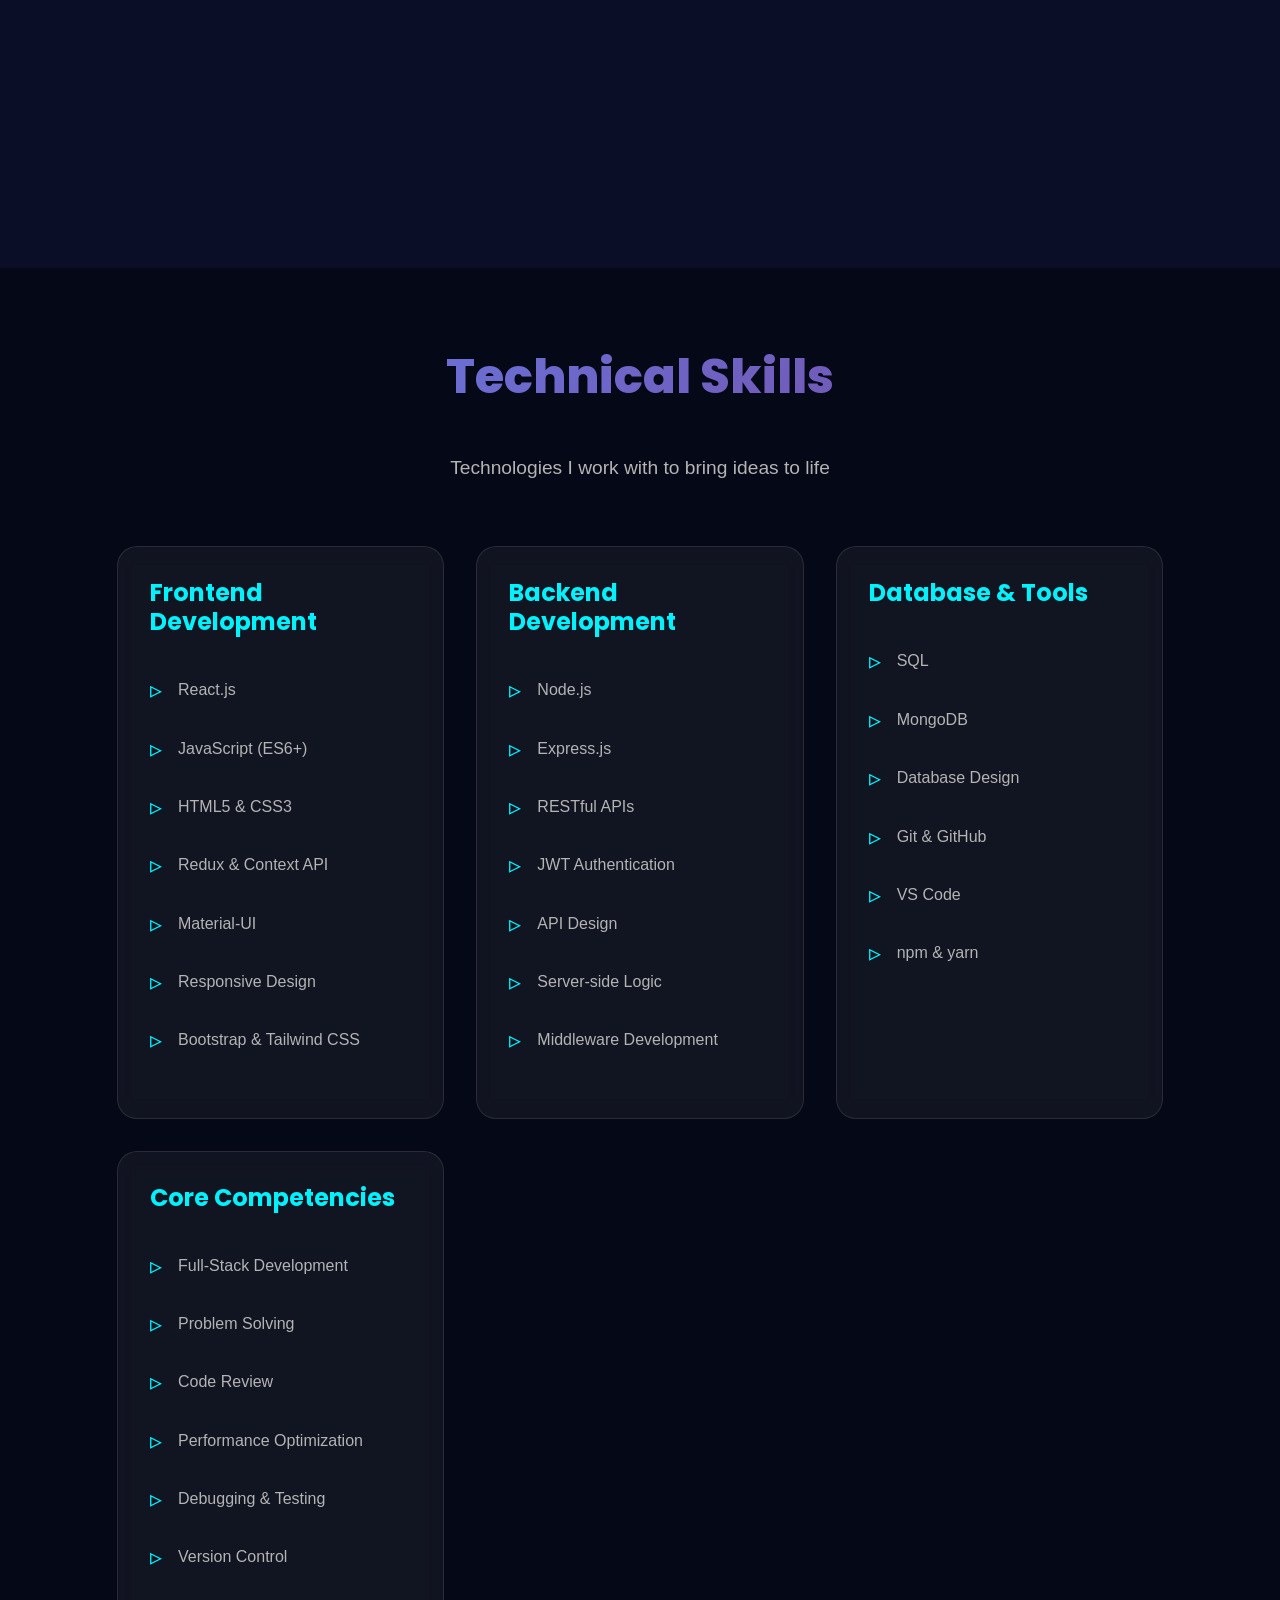
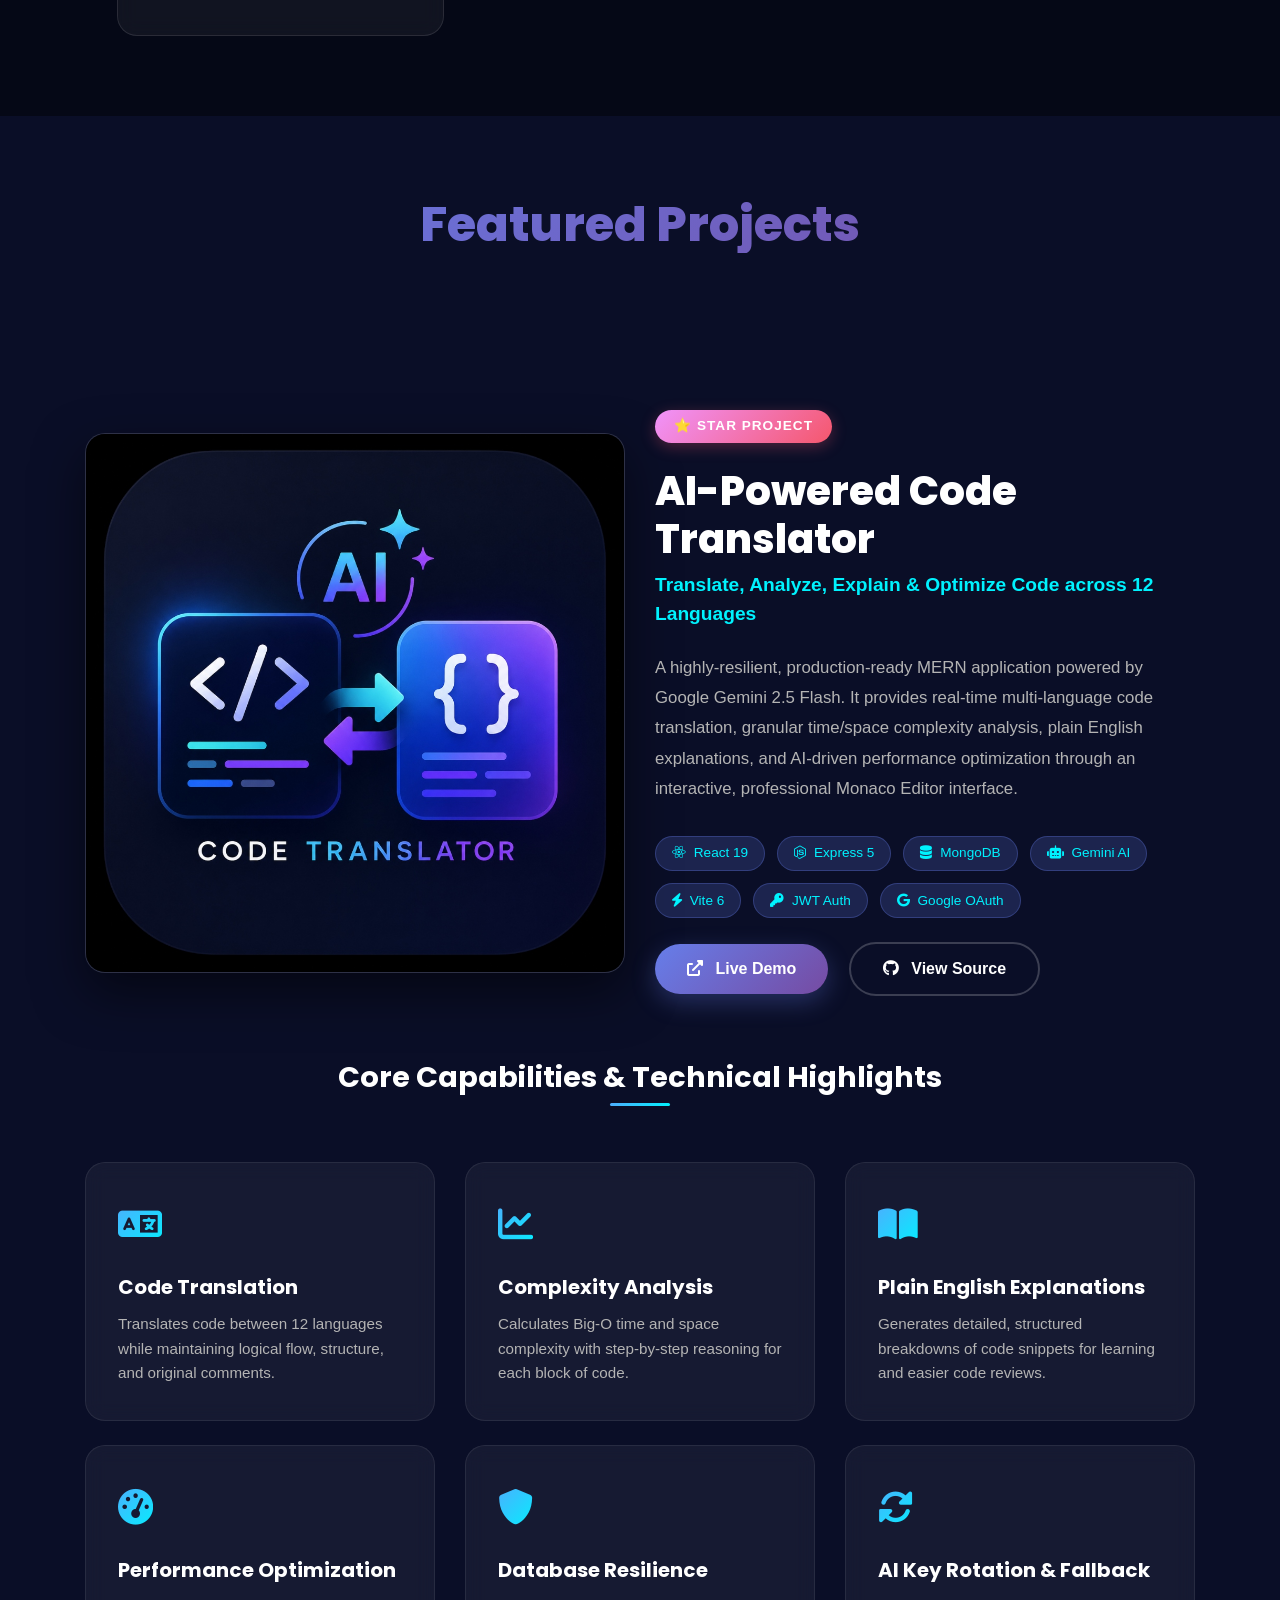
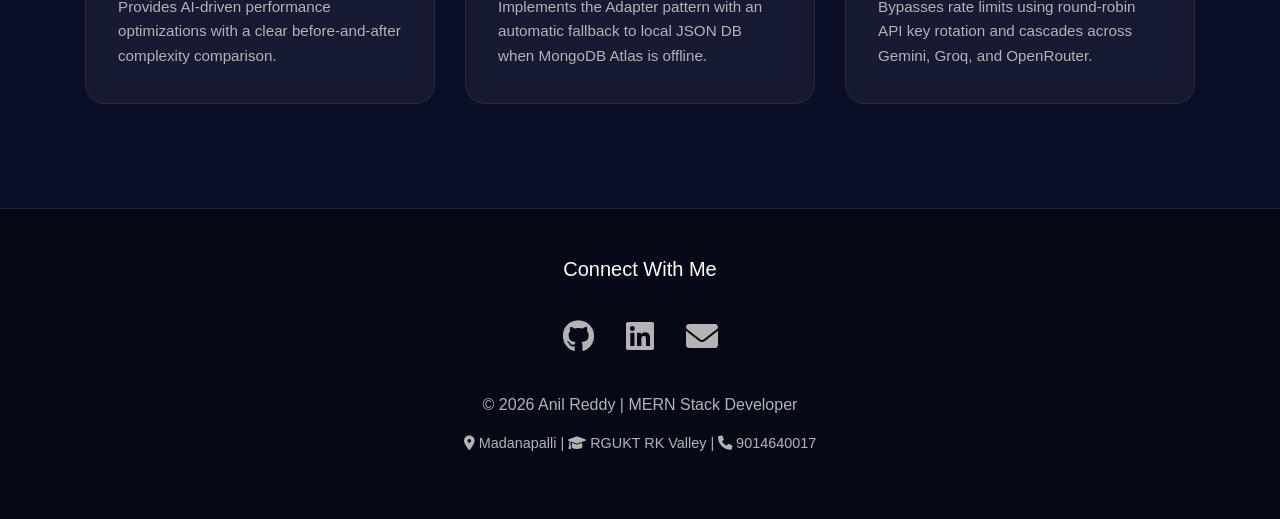
==== commit 4d114338: "changes" ====
--- a/index.html
+++ b/index.html
@@ -273,13 +273,15 @@
                 <a href="https://github.com/anilreddycm" target="_blank" class="social-link" aria-label="GitHub">
                     <i class="fab fa-github"></i>
                 </a>
-                <a href="https://www.linkedin.com/in/anil-kumar-reddy-chinna-mekala-99ab47313/" target="_blank" class="social-link"
-                    aria-label="LinkedIn">
+                <a href="https://www.linkedin.com/in/anil-kumar-reddy-chinna-mekala-99ab47313/" target="_blank"
+                    class="social-link" aria-label="LinkedIn">
                     <i class="fab fa-linkedin"></i>
                 </a>
                 <a href="mailto:anilreddycm2004@gmail.com" class="social-link" aria-label="Email">
                     <i class="fas fa-envelope"></i>
                 </a>
+
+
             </div>
             <p class="footer-text">© <span id="current-year">2026</span> Anil Reddy | MERN Stack Developer</p>
             <p class="footer-text" style="font-size: 0.9rem; margin-top: 0.5rem;">
@@ -293,4 +295,4 @@
     <script src="script.js"></script>
 </body>
 
-</html>
+</html>
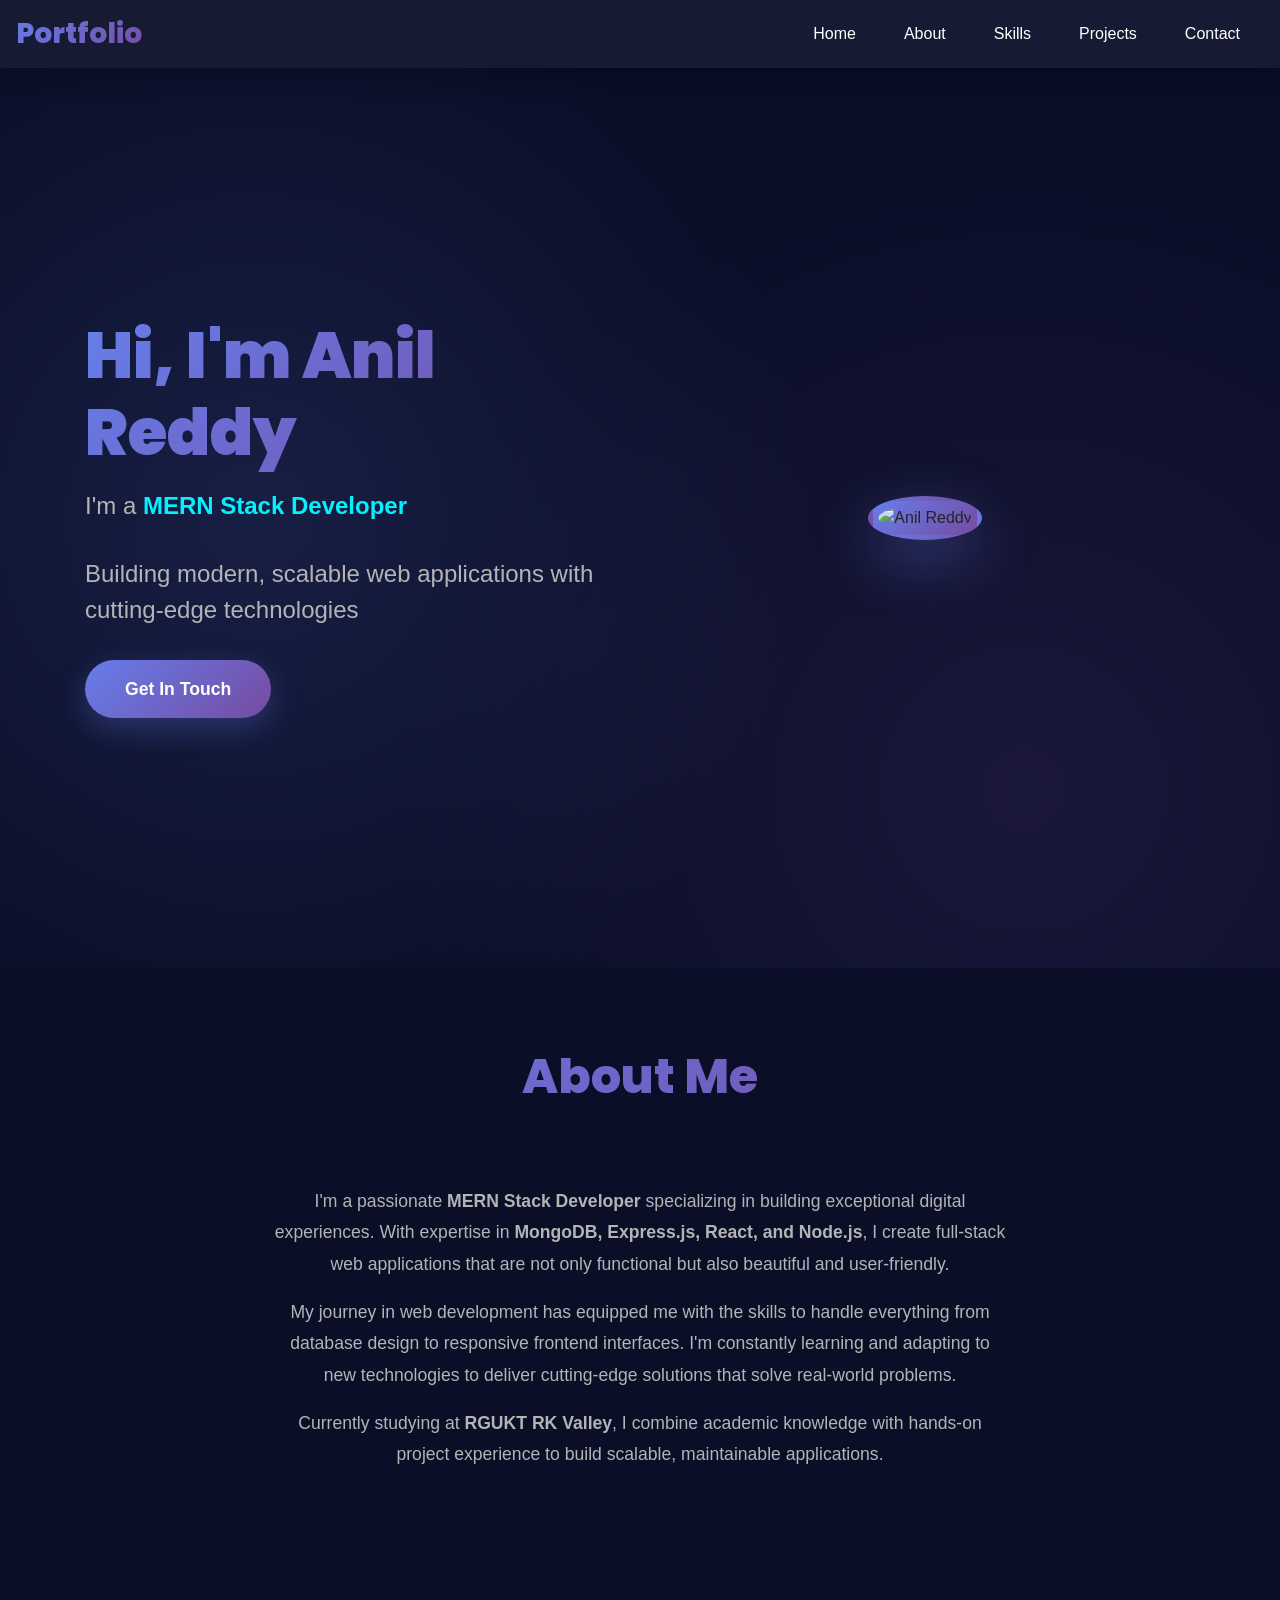
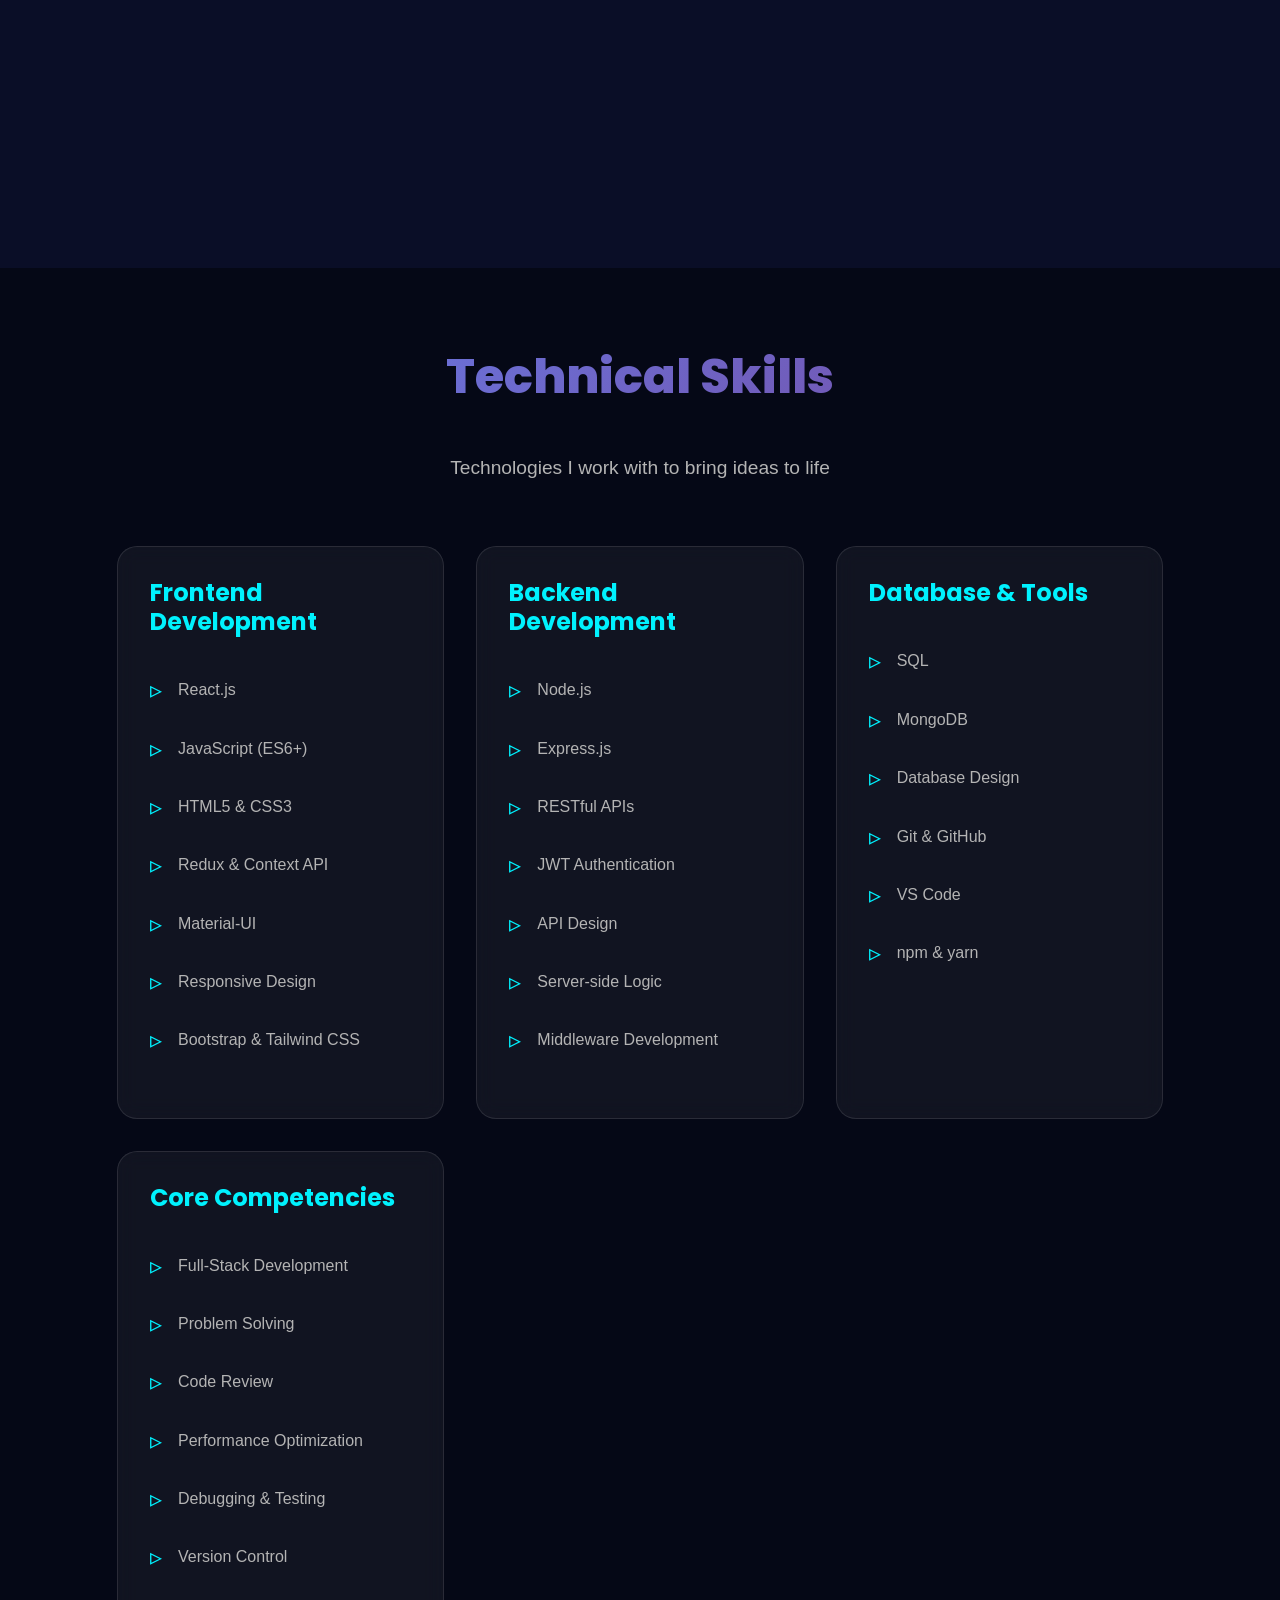
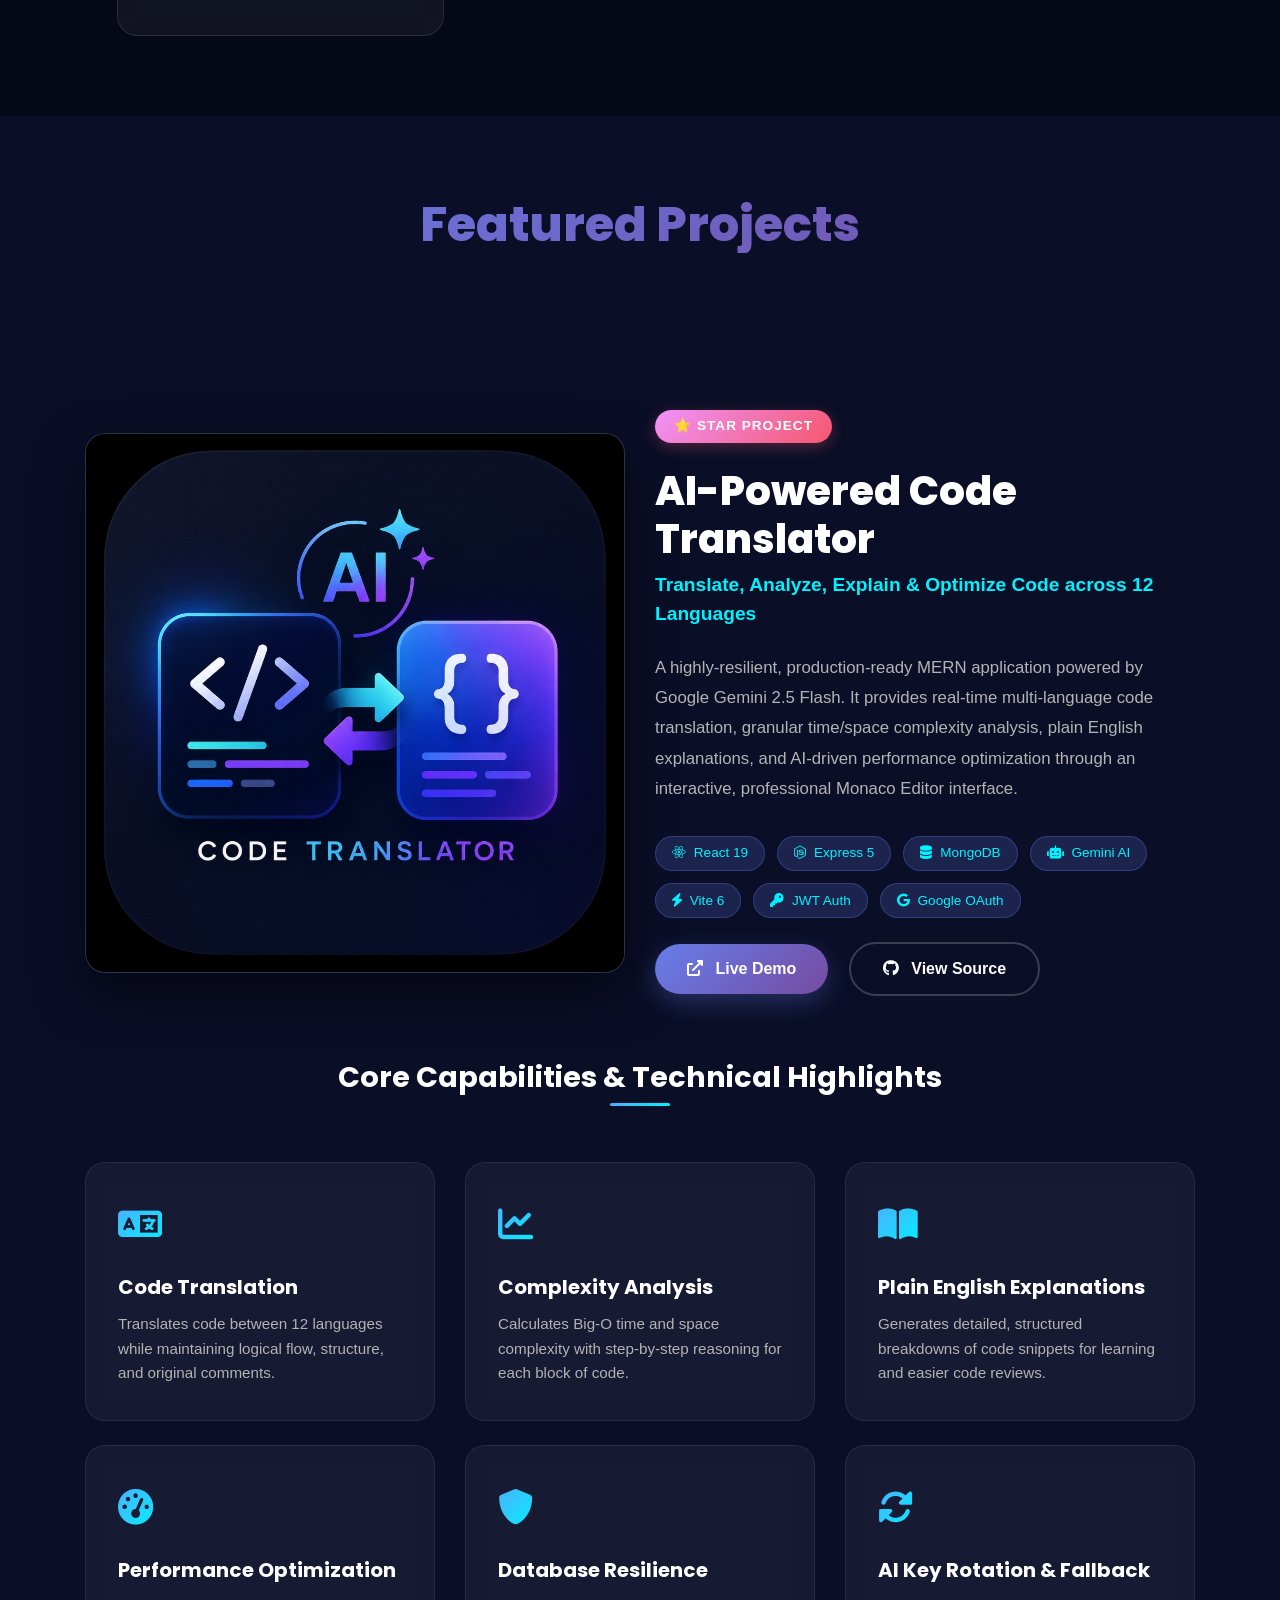
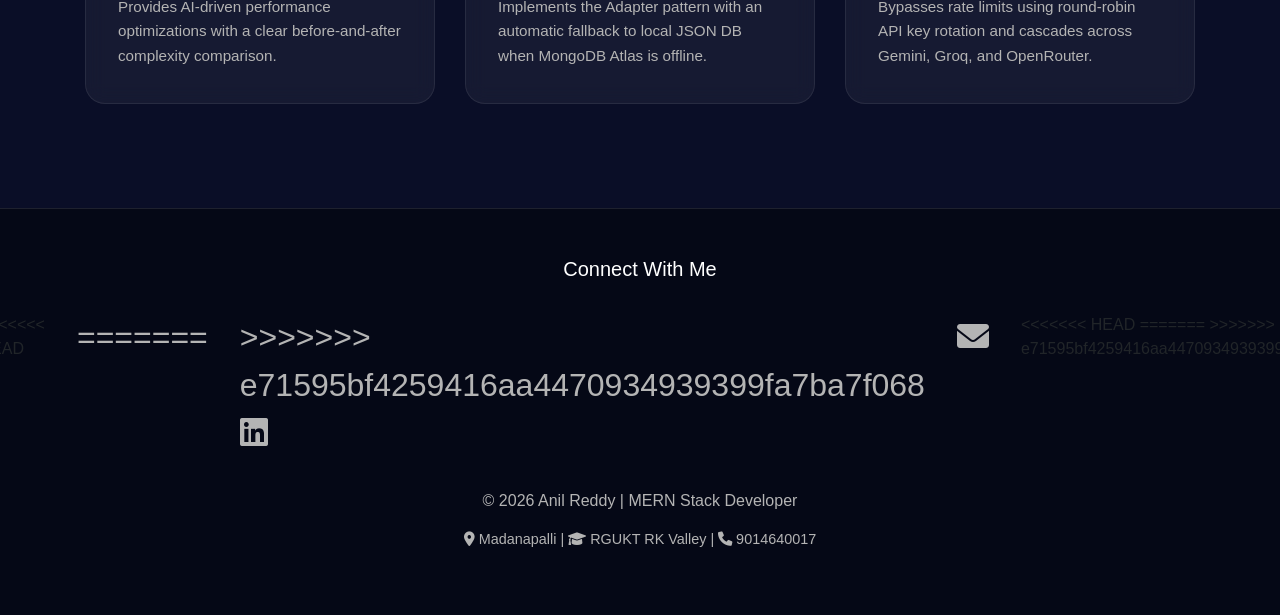
==== commit 8e65a88b: "changes" ====
--- a/index.html
+++ b/index.html
@@ -273,15 +273,23 @@
                 <a href="https://github.com/anilreddycm" target="_blank" class="social-link" aria-label="GitHub">
                     <i class="fab fa-github"></i>
                 </a>
+<<<<<<< HEAD
                 <a href="https://www.linkedin.com/in/anil-kumar-reddy-chinna-mekala-99ab47313/" target="_blank"
                     class="social-link" aria-label="LinkedIn">
+=======
+                <a href="https://www.linkedin.com/in/anil-kumar-reddy-chinna-mekala-99ab47313/" target="_blank" class="social-link"
+                    aria-label="LinkedIn">
+>>>>>>> e71595bf4259416aa4470934939399fa7ba7f068
                     <i class="fab fa-linkedin"></i>
                 </a>
                 <a href="mailto:anilreddycm2004@gmail.com" class="social-link" aria-label="Email">
                     <i class="fas fa-envelope"></i>
                 </a>
-
-
+<<<<<<< HEAD
+
+
+=======
+>>>>>>> e71595bf4259416aa4470934939399fa7ba7f068
             </div>
             <p class="footer-text">© <span id="current-year">2026</span> Anil Reddy | MERN Stack Developer</p>
             <p class="footer-text" style="font-size: 0.9rem; margin-top: 0.5rem;">
@@ -295,4 +303,4 @@
     <script src="script.js"></script>
 </body>
 
-</html>+</html>
